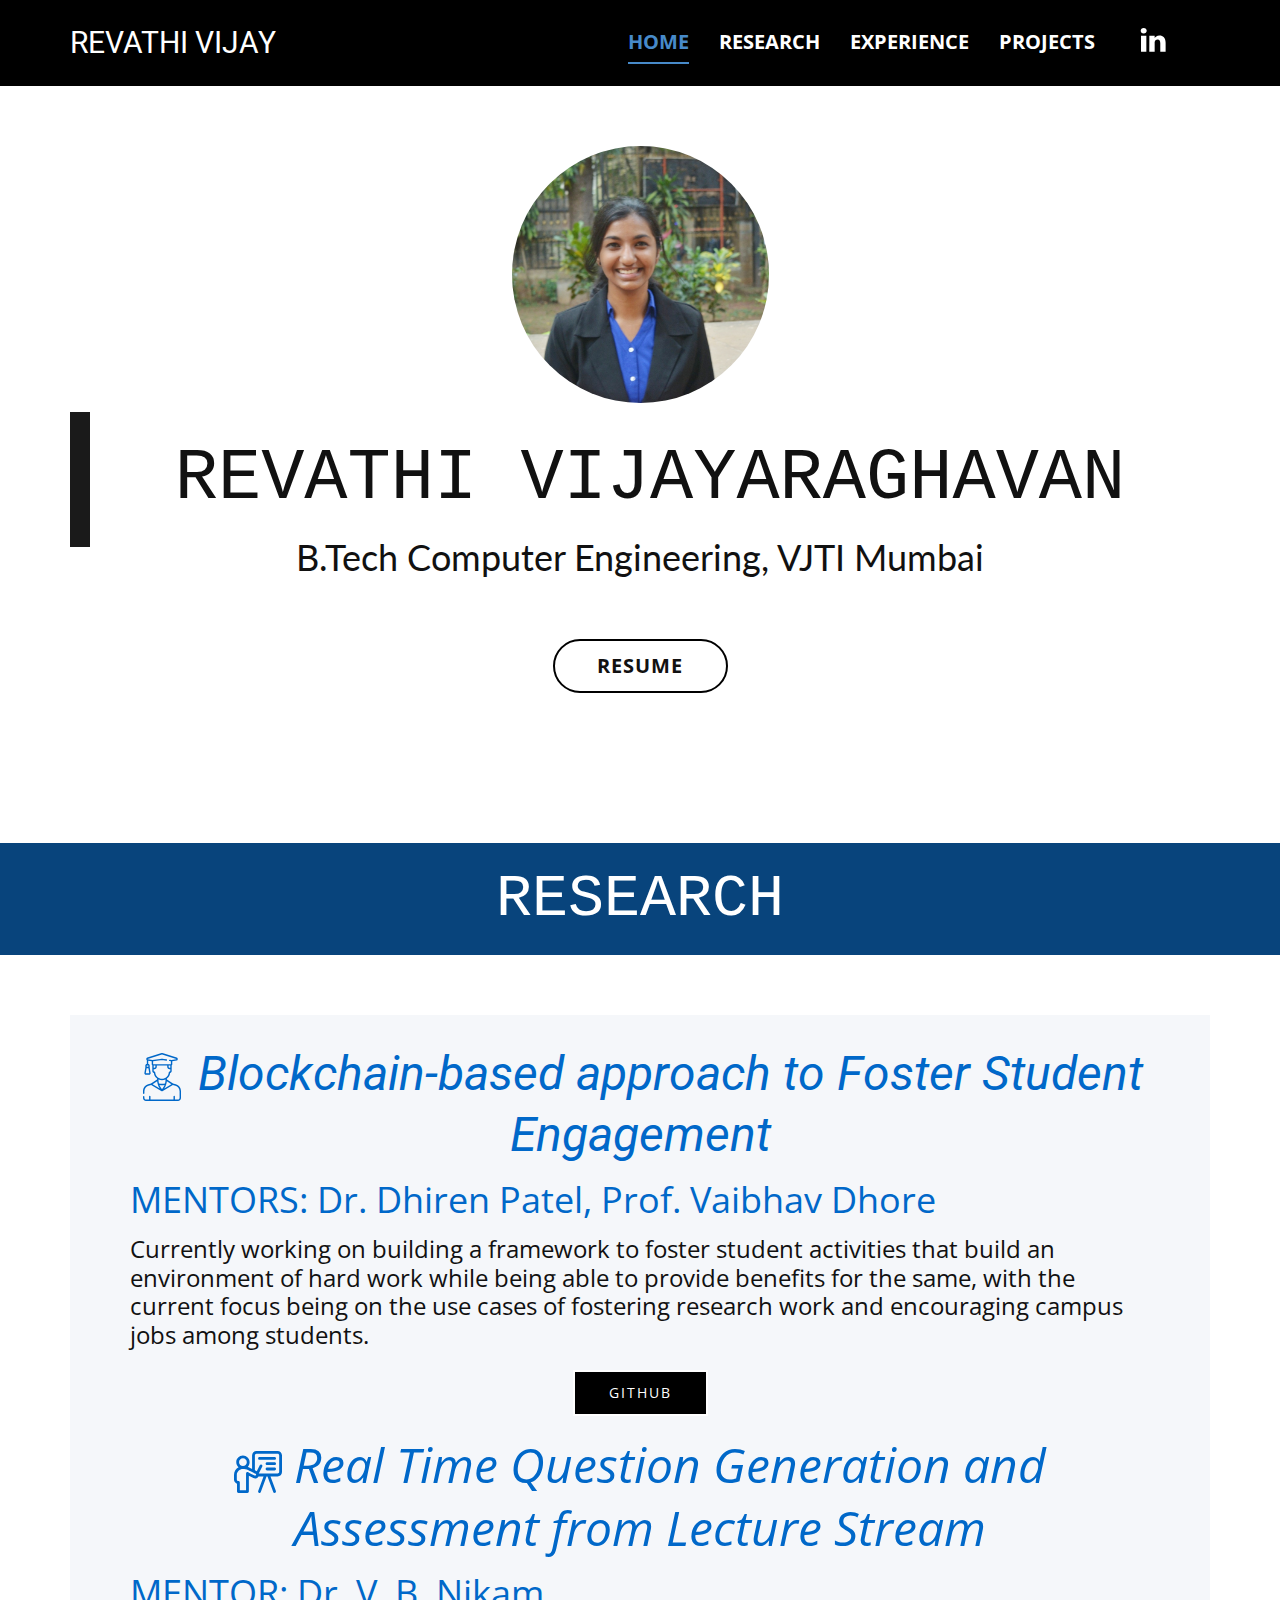
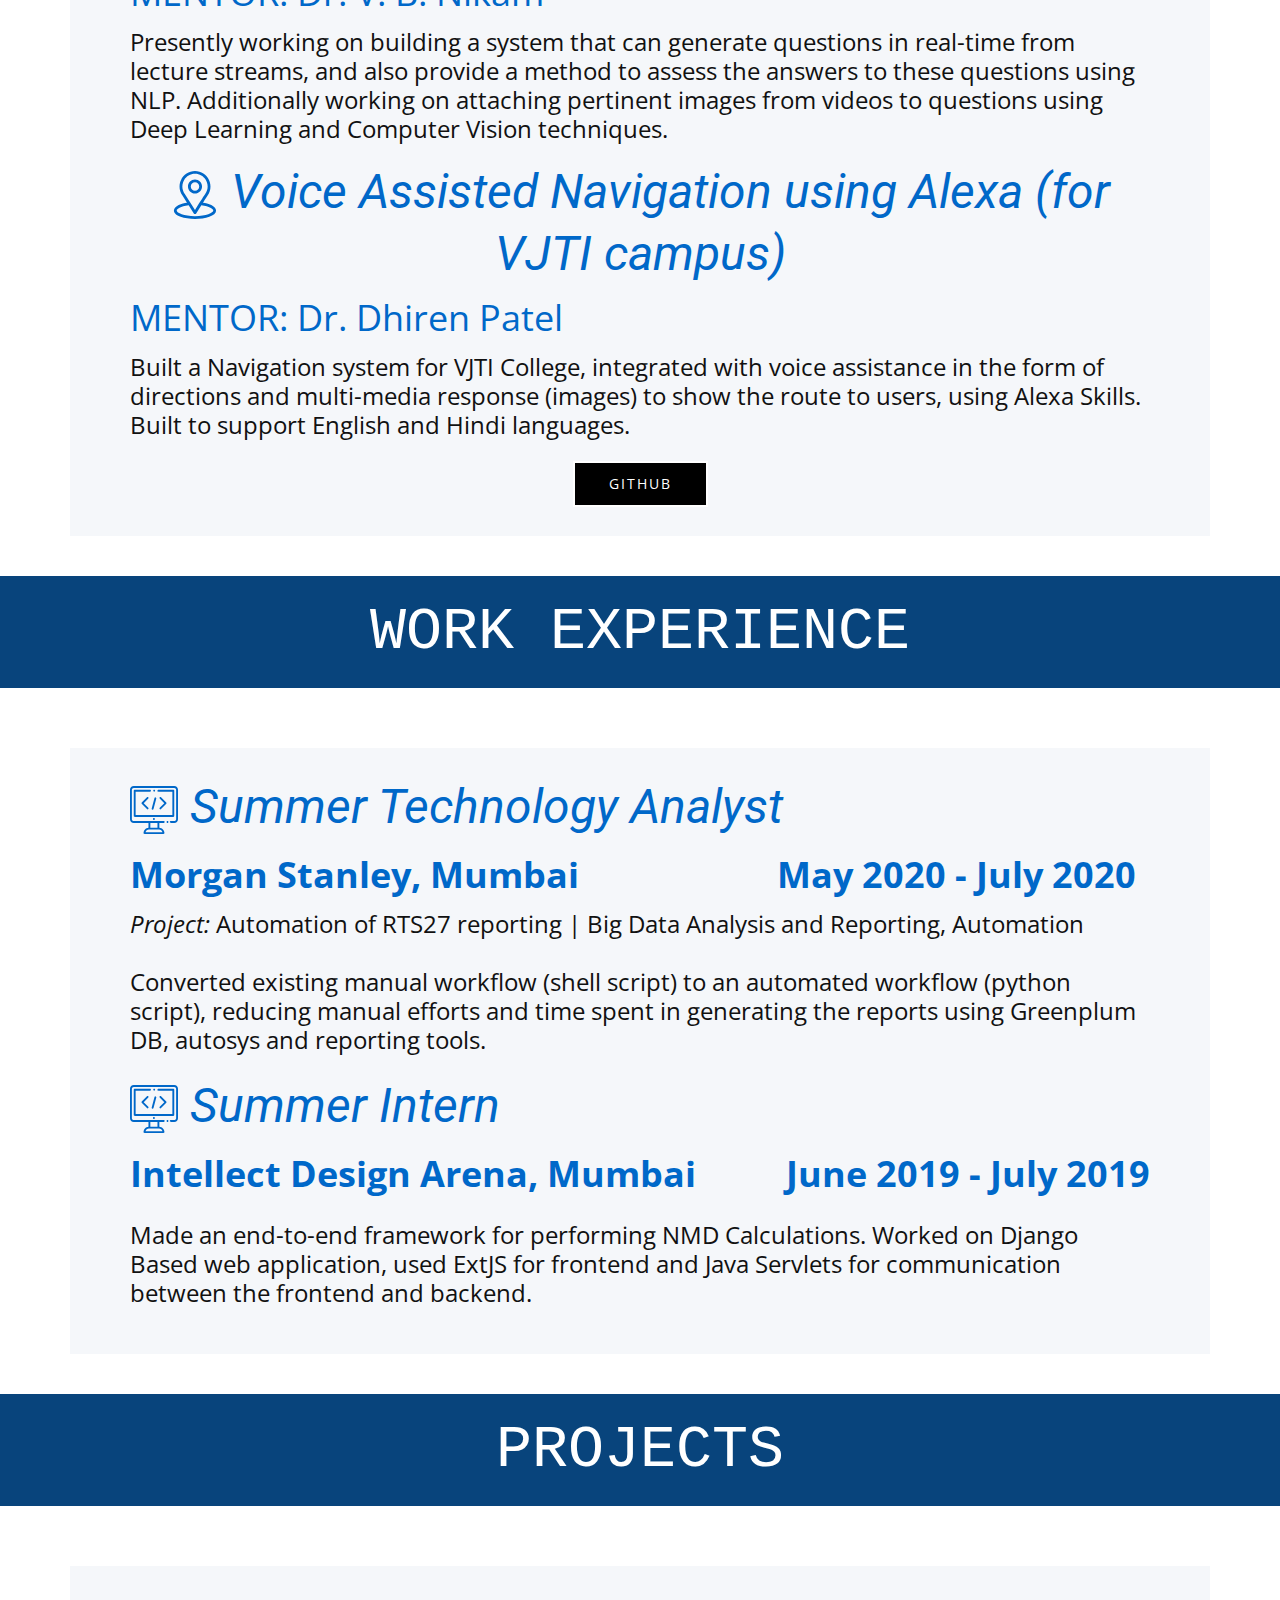
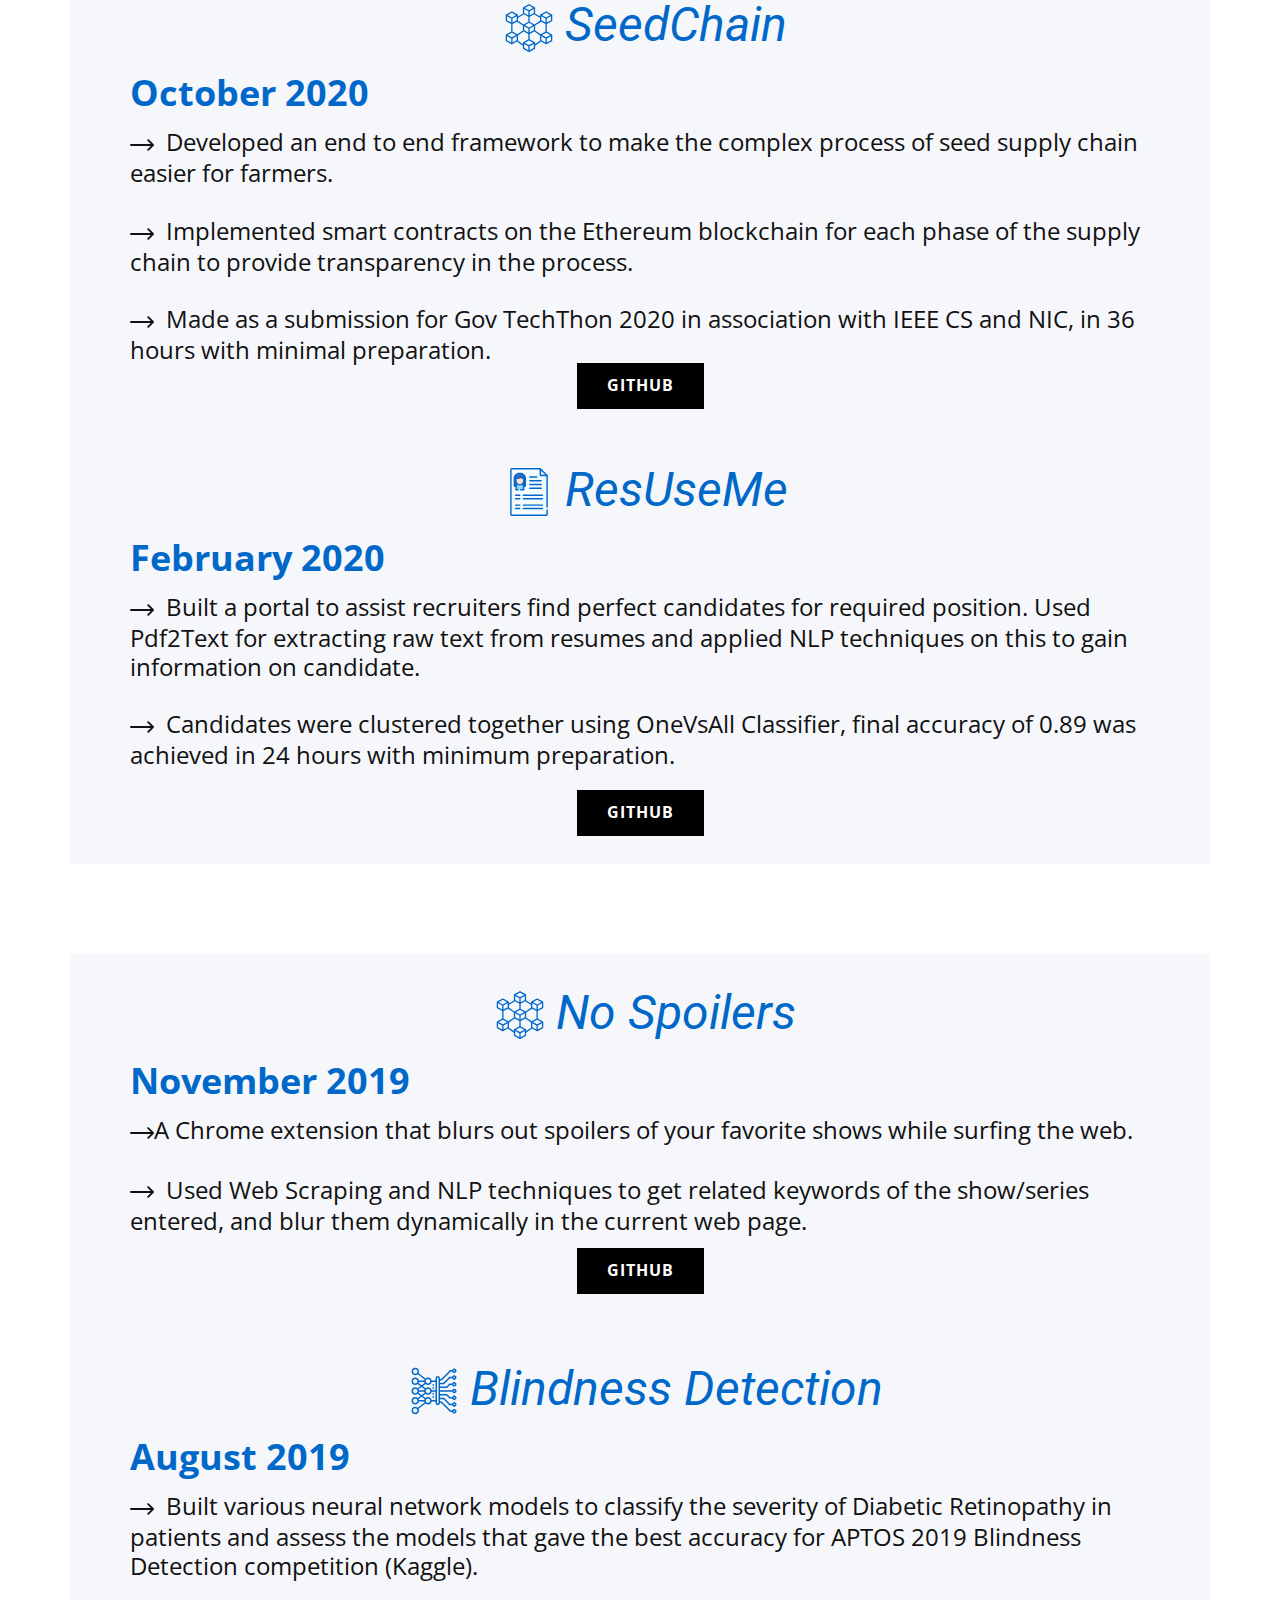
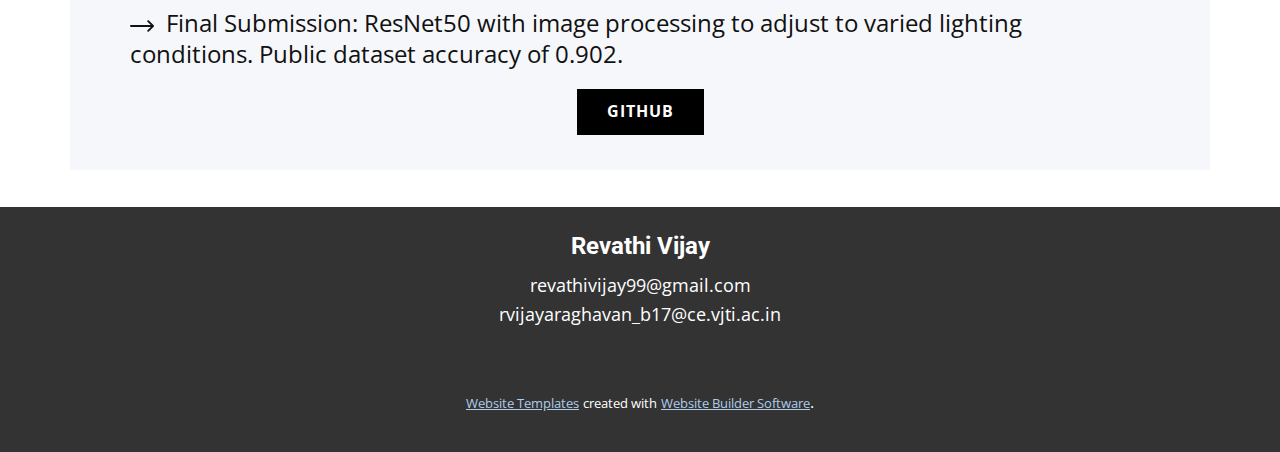
==== index.html @ a2dc9365 "Add files via upload" ====
<!DOCTYPE html>
<html style="font-size: 16px;">
  <head>
    <meta name="viewport" content="width=device-width, initial-scale=1.0">
    <meta charset="utf-8">
    <meta name="keywords" content="EXPERIENCE">
    <meta name="description" content="">
    <meta name="page_type" content="np-template-header-footer-from-plugin">
    <title>Revathi Vijay</title>
    <link rel="stylesheet" href="nicepage.css" media="screen">
<link rel="stylesheet" href="Page-1.css" media="screen">
    <script class="u-script" type="text/javascript" src="jquery.js" defer=""></script>
    <script class="u-script" type="text/javascript" src="nicepage.js" defer=""></script>
    <meta name="generator" content="Nicepage 3.1.3, nicepage.com">
    <link id="u-theme-google-font" rel="stylesheet" href="https://fonts.googleapis.com/css?family=Roboto:100,100i,300,300i,400,400i,500,500i,700,700i,900,900i|Open+Sans:300,300i,400,400i,600,600i,700,700i,800,800i">
    <link id="u-page-google-font" rel="stylesheet" href="https://fonts.googleapis.com/css?family=Lato:100,100i,300,300i,400,400i,700,700i,900,900i|Open+Sans:300,300i,400,400i,600,600i,700,700i,800,800i">









    <script type="application/ld+json">{
		"@context": "http://schema.org",
		"@type": "Organization",
		"name": "Site1",
		"url": "index.html",
		"sameAs": [
				"https://linkedin.com/in/revathi-vijayaraghavan-11844215a/"
		]
}</script>
    <meta property="og:title" content="Page 1">
    <meta property="og:type" content="website">
    <meta name="theme-color" content="#478ac9">
    <link rel="canonical" href="index.html">
    <meta property="og:url" content="index.html">
  </head>
  <body data-home-page="Page-1.html" data-home-page-title="Page 1" class="u-body"><header class="u-align-center-sm u-align-center-xs u-black u-clearfix u-header u-sticky u-header" id="sec-0668"><div class="u-clearfix u-sheet u-valign-middle u-sheet-1">
        <div class="u-social-icons u-spacing-10 u-social-icons-1">
          <a class="u-social-url" target="_blank" href="https://linkedin.com/in/revathi-vijayaraghavan-11844215a/"><span class="u-icon u-icon-circle u-social-linkedin u-social-type-logo u-icon-1"><svg class="u-svg-link" preserveAspectRatio="xMidYMin slice" viewBox="0 0 112 112" style=""><use xmlns:xlink="http://www.w3.org/1999/xlink" xlink:href="#svg-e2e8"></use></svg><svg xmlns="http://www.w3.org/2000/svg" xmlns:xlink="http://www.w3.org/1999/xlink" version="1.1" xml:space="preserve" class="u-svg-content" viewBox="0 0 112 112" x="0px" y="0px" id="svg-e2e8"><path d="M33.8,96.8H14.5v-58h19.3V96.8z M24.1,30.9L24.1,30.9c-6.6,0-10.8-4.5-10.8-10.1c0-5.8,4.3-10.1,10.9-10.1 S34.9,15,35.1,20.8C35.1,26.4,30.8,30.9,24.1,30.9z M103.3,96.8H84.1v-31c0-7.8-2.7-13.1-9.8-13.1c-5.3,0-8.5,3.6-9.9,7.1 c-0.6,1.3-0.6,3-0.6,4.8V97H44.5c0,0,0.3-52.6,0-58h19.3v8.2c2.6-3.9,7.2-9.6,17.4-9.6c12.7,0,22.2,8.4,22.2,26.1V96.8z"></path></svg></span>
          </a>
        </div>
        <nav class="u-menu u-menu-dropdown u-offcanvas u-menu-1">
          <div class="menu-collapse" style="font-size: 1.25rem; letter-spacing: 0px; font-weight: 700; text-transform: uppercase;">
            <a class="u-border-2 u-border-active-palette-1-base u-border-hover-palette-1-base u-border-no-left u-border-no-right u-border-no-top u-button-style u-custom-left-right-menu-spacing u-custom-padding-bottom u-custom-text-active-color u-custom-text-hover-color u-custom-top-bottom-menu-spacing u-nav-link u-text-body-alt-color" href="#">
              <svg class="u-svg-link" preserveAspectRatio="xMidYMin slice" viewBox="0 0 302 302" style=""><use xmlns:xlink="http://www.w3.org/1999/xlink" xlink:href="#svg-8a8f"></use></svg>
              <svg xmlns="http://www.w3.org/2000/svg" xmlns:xlink="http://www.w3.org/1999/xlink" version="1.1" id="svg-8a8f" x="0px" y="0px" viewBox="0 0 302 302" style="enable-background:new 0 0 302 302;" xml:space="preserve" class="u-svg-content"><g><rect y="36" width="302" height="30"></rect><rect y="236" width="302" height="30"></rect><rect y="136" width="302" height="30"></rect>
</g><g></g><g></g><g></g><g></g><g></g><g></g><g></g><g></g><g></g><g></g><g></g><g></g><g></g><g></g><g></g></svg>
            </a>
          </div>
          <div class="u-custom-menu u-nav-container">
            <ul class="u-nav u-spacing-30 u-unstyled u-nav-1"><li class="u-nav-item"><a class="u-border-2 u-border-active-palette-1-base u-border-hover-palette-1-base u-border-no-left u-border-no-right u-border-no-top u-button-style u-nav-link u-text-active-palette-1-base u-text-body-alt-color u-text-hover-white" href="Page-1.html#carousel_5032" data-page-id="32619381" style="padding: 10px 0px;">Home</a>
</li><li class="u-nav-item"><a class="u-border-2 u-border-active-palette-1-base u-border-hover-palette-1-base u-border-no-left u-border-no-right u-border-no-top u-button-style u-nav-link u-text-active-palette-1-base u-text-body-alt-color u-text-hover-white" href="Page-1.html#sec-1f65" data-page-id="32619381" style="padding: 10px 0px;">Research</a>
</li><li class="u-nav-item"><a class="u-border-2 u-border-active-palette-1-base u-border-hover-palette-1-base u-border-no-left u-border-no-right u-border-no-top u-button-style u-nav-link u-text-active-palette-1-base u-text-body-alt-color u-text-hover-white" href="Page-1.html#sec-d42f" data-page-id="32619381" style="padding: 10px 0px;">Experience</a>
</li><li class="u-nav-item"><a class="u-border-2 u-border-active-palette-1-base u-border-hover-palette-1-base u-border-no-left u-border-no-right u-border-no-top u-button-style u-nav-link u-text-active-palette-1-base u-text-body-alt-color u-text-hover-white" href="Page-1.html#sec-4279" data-page-id="32619381" style="padding: 10px 0px;">Projects</a>
</li></ul>
          </div>
          <div class="u-custom-menu u-nav-container-collapse">
            <div class="u-align-center u-black u-container-style u-inner-container-layout u-opacity u-opacity-95 u-sidenav">
              <div class="u-sidenav-overflow">
                <div class="u-menu-close"></div>
                <ul class="u-align-center u-nav u-popupmenu-items u-unstyled u-nav-2"><li class="u-nav-item"><a class="u-button-style u-nav-link" href="Page-1.html#carousel_5032" data-page-id="32619381" style="padding: 10px 0px;">Home</a>
</li><li class="u-nav-item"><a class="u-button-style u-nav-link" href="Page-1.html#sec-1f65" data-page-id="32619381" style="padding: 10px 0px;">Research</a>
</li><li class="u-nav-item"><a class="u-button-style u-nav-link" href="Page-1.html#sec-d42f" data-page-id="32619381" style="padding: 10px 0px;">Experience</a>
</li><li class="u-nav-item"><a class="u-button-style u-nav-link" href="Page-1.html#sec-4279" data-page-id="32619381" style="padding: 10px 0px;">Projects</a>
</li></ul>
              </div>
            </div>
            <div class="u-black u-menu-overlay u-opacity u-opacity-70"></div>
          </div>
        </nav>
        <h5 class="u-text u-text-1">REVATHI VIJAY</h5>
      </div></header>
    <section class="u-align-center u-clearfix u-white u-section-1" id="carousel_5032">
      <div class="u-clearfix u-sheet u-valign-middle-xs u-sheet-1">
        <div alt="" class="u-image u-image-circle u-image-1" data-image-width="1280" data-image-height="852"></div>
        <blockquote class="u-align-center-sm u-align-center-xs u-border-20 u-border-grey-90 u-custom-font u-font-courier-new u-text u-text-1">REVATHI VIJAYARAGHAVAN </blockquote>
        <h4 class="u-custom-font u-font-lato u-text u-text-2">B.Tech Computer Engineering, VJTI Mumbai</h4>
        <a href="https://drive.google.com/file/d/1QzDF7ukRWeM2NYsw1pM88c8Uo4u2xwms/view?usp=sharing" class="u-border-2 u-border-black u-border-hover-black u-btn u-btn-round u-button-style u-hover-palette-1-light-3 u-radius-50 u-white u-btn-1" target="_blank">RESUME</a>
      </div>
    </section>
    <section class="u-align-left u-clearfix u-custom-color-1 u-section-2" id="sec-1f65">
      <div class="u-clearfix u-sheet u-valign-middle u-sheet-1">
        <h1 class="u-align-center u-custom-font u-font-courier-new u-text u-text-default u-text-1">RESEARCH</h1>
      </div>
    </section>
    <section class="u-align-center u-clearfix u-section-3" id="sec-0125">
      <div class="u-clearfix u-sheet u-sheet-1">
        <div class="u-clearfix u-expanded-width u-gutter-0 u-layout-wrap u-layout-wrap-1">
          <div class="u-layout" style="">
            <div class="u-layout-row" style="">
              <div class="u-align-left u-container-style u-layout-cell u-palette-5-light-3 u-right-cell u-size-60 u-size-xs-60 u-layout-cell-1">
                <div class="u-container-layout u-valign-bottom u-container-layout-1">
                  <h3 class="u-align-center u-text u-text-custom-color-2 u-text-1"><span class="u-icon"><svg xmlns="http://www.w3.org/2000/svg" xmlns:xlink="http://www.w3.org/1999/xlink" version="1.1" xml:space="preserve" class="u-svg-content" viewBox="0 0 512 512" style="width: 1em; height: 1em;"><g><path d="m403.802 334.499-30.049-8.823-65.376-42.701v-9.784c18.928-14.277 31.926-36.1 34.342-61.115 9.493-1.528 16.766-9.777 16.766-19.693v-26.905c0-.104-.011-.206-.016-.31v-34.082c3.782-2.708 6.182-7.119 6.182-12.067v-31.19l45.117-7.685c7.415-1.263 12.747-7.152 13.271-14.655.522-7.503-3.941-14.075-11.108-16.354l-152.097-48.378c-3.174-1.01-6.526-1.009-9.698-.001l-152.099 48.379c-7.167 2.279-11.631 8.851-11.108 16.353.332 4.767 2.61 8.877 6.126 11.569v40.787h-.372c-8.565 0-15.533 6.968-15.533 15.533v20.246l-10.027 58.852c-1.733 10.179 6.107 19.496 16.457 19.496h33.949c10.327 0 18.194-9.295 16.457-19.497l-10.027-58.851v-20.246c0-8.565-6.968-15.533-15.533-15.533h-.371v-36.363l37.294 6.352v31.186c0 4.927 2.389 9.331 6.153 12.043l.014 34.419v26.902c0 9.917 7.273 18.165 16.766 19.693 2.415 25.001 15.399 46.814 34.309 61.092v9.83l-65.362 42.693-30.025 8.813c-32.129 9.43-54.815 38.927-54.815 73.215v22.352c0 4.142 3.357 7.5 7.5 7.5s7.5-3.357 7.5-7.5v-22.352c0-27.024 18.109-51.213 44.04-58.823l27.976-8.212 111.766 66.413c2.269 1.348 5.271 1.42 7.662 0l111.773-66.417 27.973 8.212c25.927 7.612 44.036 31.8 44.036 58.822v72.438c0 9.291-7.559 16.85-16.85 16.85h-33.057v-32.328c0-4.142-3.357-7.5-7.5-7.5-4.142 0-7.5 3.357-7.5 7.5v32.328h-245.448v-32.328c0-4.142-3.357-7.5-7.5-7.5s-7.5 3.357-7.5 7.5v32.328h-33.023c-9.291 0-16.85-7.559-16.85-16.85v-15.022c0-4.142-3.357-7.5-7.5-7.5s-7.5 3.357-7.5 7.5v15.021c0 17.562 14.287 31.849 31.849 31.849h341.527c17.562 0 31.849-14.287 31.849-31.849v-72.438c0-33.48-21.912-63.555-54.81-73.214zm-285.274-117.528h-33.948c-1.049 0-1.849-.937-1.671-1.978l9.07-53.236h19.15l9.07 53.235c.177 1.039-.617 1.979-1.671 1.979zm-8.569-83.594v13.381h-16.811v-13.381c0-.295.239-.534.534-.534h15.742c.296-.001.535.239.535.534zm119.218 239.794 2.985 4.588-76.569-45.497 48.601-31.745c2.204 25.86 10.728 50.745 24.983 72.654zm-.052-32.375c17.653 2.508 36.087 2.51 53.75 0-3.413 8.398-7.619 16.502-12.624 24.196l-14.251 21.904-14.251-21.904c-5.005-7.694-9.211-15.798-12.624-24.196zm53.698 32.375c14.255-21.909 22.779-46.794 24.982-72.654l48.601 31.744-76.568 45.498zm43.871-239.292h17.776v24.098h-8.823c-4.937 0-8.954-4.016-8.954-8.953v-15.145zm-223.111-70.45 152.101-48.38c.195-.062.405-.063.603.001l152.1 48.379c.314.1.745.236.69 1.017-.055.78-.5.855-.826.911l-50.288 8.565-18.88-2.335c-4.108-.509-7.854 2.413-8.363 6.523-.508 4.111 2.413 7.855 6.523 8.363l13.41 1.659v30.748l-189.305-.007v-30.742l77.607-9.603c11.304-1.397 22.764-1.397 34.06 0l29.373 3.633c4.11.509 7.855-2.412 8.364-6.522.509-4.111-2.412-7.855-6.522-8.364l-29.373-3.633c-12.517-1.549-25.217-1.549-37.743 0l-83.094 10.282-50.303-8.567c-.326-.056-.771-.131-.826-.911-.054-.781.377-.918.692-1.017zm63.928 94.548-.01-24.098h17.805v15.146c0 4.936-4.016 8.953-8.954 8.953h-8.841zm16.507 50.244c-.386-6.107-5.462-10.891-11.555-10.891-2.729 0-4.949-2.22-4.949-4.948v-19.405h8.838c13.207 0 23.953-10.745 23.953-23.952v-15.146h111.389v15.146c0 13.207 10.746 23.952 23.953 23.952h8.838v19.405c0 2.728-2.22 4.948-4.949 4.948-6.093 0-11.169 4.784-11.555 10.892-2.389 37.869-34.007 67.534-71.982 67.534s-69.592-29.665-71.981-67.535zm71.982 82.534c13.339 0 26.017-3.05 37.378-8.473v4.753c0 12.823-1.73 25.472-5.061 37.672-20.382 3.886-43.425 4.043-64.634 0-3.331-12.199-5.061-24.848-5.061-37.672 0-.159-.022-.314-.032-.471-.002-.031.001-.062-.001-.093v-4.204c11.369 5.432 24.059 8.488 37.411 8.488z"></path>
</g></svg><img></span>&nbsp;<i style="">Blockchain-based approach to Foster Student Engagement</i>
                  </h3>
                  <h4 class="u-custom-font u-font-open-sans u-text u-text-custom-color-2 u-text-2">MENTORS: Dr. Dhiren Patel, Prof. Vaibhav Dhore</h4>
                  <h4 class="u-custom-font u-font-open-sans u-text u-text-3">Currently working on building a framework to foster student activities that build an environment of hard work while being able to provide benefits for the same, with the current focus being on the use cases of fostering research work and encouraging campus jobs among students.</h4>
                  <a href="https://github.com/revathivijay/EWL-Using-Blockchain" class="u-black u-border-2 u-border-white u-btn u-btn-rectangle u-button-style u-btn-1" target="_blank">github</a>
                  <h3 class="u-align-center u-custom-font u-font-open-sans u-text u-text-custom-color-2 u-text-4" data-animation-name="fadeIn" data-animation-duration="1000" data-animation-delay="0"><i style=""><span class="u-icon"><svg xmlns="http://www.w3.org/2000/svg" xmlns:xlink="http://www.w3.org/1999/xlink" version="1.1" xml:space="preserve" class="u-svg-content" viewBox="0 -32 512 512" style="width: 1em; height: 1em;"><path d="m464.867188 0h-224.933594c-25.988282 0-47.132813 21.144531-47.132813 47.132812v144.292969l-41.765625-20.769531c-1.410156-.703125-2.84375-1.367188-4.289062-1.996094 12.261718-12.800781 19.820312-30.144531 19.820312-49.226562 0-39.277344-31.953125-71.234375-71.230468-71.234375-39.28125 0-71.234376 31.957031-71.234376 71.234375 0 21.34375 9.449219 40.515625 24.371094 53.582031-27.480468 15.460937-48.472656 45.621094-48.472656 82.984375v48.199219c0 20.75 13.472656 38.410156 32.132812 44.6875v83.847656c0 8.28125 6.714844 15 15 15h96.398438c8.285156 0 15-6.71875 15-15v-168.535156l48.023438 24.007812c18.378906 9.1875 43.308593 3.710938 54.582031-17.207031h53.78125l-56.949219 156.605469c-2.832031 7.785156 1.1875 16.394531 8.972656 19.222656 8.898438 3.238281 16.8125-2.34375 19.222656-8.96875l60.675782-166.859375h10.515625l61.296875 166.90625c2.328125 6.332031 10.183594 12.238281 19.253906 8.90625 7.773438-2.855469 11.765625-11.472656 8.90625-19.25l-57.5-156.5625h75.554688c25.484374 0 47.132812-20.558594 47.132812-47.132812v-176.734376c0-26.578124-21.648438-47.132812-47.132812-47.132812zm-410.765626 119.433594c0-22.738282 18.496094-41.234375 41.230469-41.234375 22.738281 0 41.234375 18.496093 41.234375 41.234375 0 22.734375-18.496094 41.230468-41.234375 41.230468-22.734375 0-41.230469-18.496093-41.230469-41.230468zm181.398438 135.527344c-.039062.109374-.078125.222656-.113281.335937-1.023438 2.855469-3.335938 5.261719-6.167969 6.425781-2.996094 1.21875-6.367188 1.089844-9.246094-.347656-28.523437-14.269531-69.738281-34.859375-69.738281-34.859375-9.953125-4.976563-21.703125 2.273437-21.703125 13.417969v177.800781h-66.398438v-81.402344c0-8.28125-6.71875-15-15-15-9.449218 0-17.132812-7.683593-17.132812-17.132812v-48.199219c0-36.652344 29.84375-65.332031 65.332031-65.332031h13.253907c10.054687 0 20.097656 2.359375 29.070312 6.839843 0 0 74.402344 37 93.351562 46.4375 4.058594 2.015626 5.988282 6.75 4.492188 11.015626zm246.5-31.09375c0 4.582031-1.777344 8.882812-5.011719 12.117187-3.183593 3.1875-7.601562 5.015625-12.121093 5.015625h-200.46875c-.027344-.082031-.046876-.164062-.074219-.242188l37.226562-74.449218c3.703125-7.410156.703125-16.417969-6.707031-20.125-7.40625-3.703125-16.417969-.703125-20.125 6.707031l-31.75 63.496094c-5.917969-2.949219-12.796875-6.375-20.167969-10.039063v-159.214844c0-9.445312 7.683594-17.132812 17.132813-17.132812h224.933594c4.519531 0 8.9375 1.828125 12.125 5.023438 3.230468 3.226562 5.007812 7.527343 5.007812 12.109374zm0 0"></path><path d="m432.734375 64.265625h-160.667969c-8.285156 0-15 6.714844-15 15s6.714844 15 15 15h160.667969c8.28125 0 15-6.714844 15-15s-6.714844-15-15-15zm0 0"></path><path d="m432.734375 120.5h-80.335937c-8.28125 0-15 6.714844-15 15s6.71875 15 15 15h80.335937c8.28125 0 15-6.714844 15-15s-6.714844-15-15-15zm0 0"></path><path d="m432.734375 176.734375h-80.335937c-8.28125 0-15 6.714844-15 15 0 8.28125 6.71875 15 15 15h80.335937c8.28125 0 15-6.71875 15-15 0-8.285156-6.714844-15-15-15zm0 0"></path></svg><img></span>&nbsp;Real Time Question Generation and Assessment from Lecture Stream</i>
                  </h3>
                  <h4 class="u-custom-font u-font-open-sans u-text u-text-custom-color-2 u-text-5">MENTOR: Dr. V. B. Nikam</h4>
                  <h4 class="u-custom-font u-font-open-sans u-text u-text-6">Presently working on building a system that can generate questions in real-time from lecture streams, and also provide a method to assess the answers to these questions using NLP. Additionally working on attaching pertinent images from videos to questions using Deep Learning and Computer Vision techniques.</h4>
                  <h3 class="u-align-center u-text u-text-custom-color-2 u-text-7"><i><span class="u-icon"><svg xmlns="http://www.w3.org/2000/svg" xmlns:xlink="http://www.w3.org/1999/xlink" version="1.1" xml:space="preserve" class="u-svg-content" viewBox="0 0 512 512" x="0px" y="0px" style="width: 1em; height: 1em;"><g><g><path d="M341.476,338.285c54.483-85.493,47.634-74.827,49.204-77.056C410.516,233.251,421,200.322,421,166    C421,74.98,347.139,0,256,0C165.158,0,91,74.832,91,166c0,34.3,10.704,68.091,31.19,96.446l48.332,75.84    C118.847,346.227,31,369.892,31,422c0,18.995,12.398,46.065,71.462,67.159C143.704,503.888,198.231,512,256,512    c108.025,0,225-30.472,225-90C481,369.883,393.256,346.243,341.476,338.285z M147.249,245.945    c-0.165-0.258-0.337-0.51-0.517-0.758C129.685,221.735,121,193.941,121,166c0-75.018,60.406-136,135-136    c74.439,0,135,61.009,135,136c0,27.986-8.521,54.837-24.646,77.671c-1.445,1.906,6.094-9.806-110.354,172.918L147.249,245.945z     M256,482c-117.994,0-195-34.683-195-60c0-17.016,39.568-44.995,127.248-55.901l55.102,86.463    c2.754,4.322,7.524,6.938,12.649,6.938s9.896-2.617,12.649-6.938l55.101-86.463C411.431,377.005,451,404.984,451,422    C451,447.102,374.687,482,256,482z"></path>
</g>
</g><g><g><path d="M256,91c-41.355,0-75,33.645-75,75s33.645,75,75,75c41.355,0,75-33.645,75-75S297.355,91,256,91z M256,211    c-24.813,0-45-20.187-45-45s20.187-45,45-45s45,20.187,45,45S280.813,211,256,211z"></path>
</g>
</g></svg><img></span>&nbsp;Voice Assisted Navigation using Alexa (for VJTI campus)</i>
                  </h3>
                  <h4 class="u-custom-font u-font-open-sans u-text u-text-custom-color-2 u-text-8">MENTOR: Dr. Dhiren Patel</h4>
                  <h4 class="u-custom-font u-font-open-sans u-text u-text-9">Built a Navigation system for VJTI College, integrated with voice assistance in the form of directions and multi-media response (images) to show the route to users, using Alexa Skills. Built to support English and Hindi languages.</h4>
                  <a href="https://github.com/vidhi2601/VJTI-Navigation" class="u-black u-border-2 u-border-white u-btn u-btn-rectangle u-button-style u-btn-2" target="_blank">github</a>
                </div>
              </div>
            </div>
          </div>
        </div>
      </div>
    </section>
    <section class="u-align-left u-clearfix u-custom-color-1 u-section-4" id="sec-d42f">
      <div class="u-clearfix u-sheet u-sheet-1">
        <h1 class="u-align-center u-custom-font u-font-courier-new u-text u-text-default u-text-1">WORK EXPERIENCE</h1>
      </div>
    </section>
    <section class="u-align-center u-clearfix u-section-5" id="sec-1b5a">
      <div class="u-clearfix u-sheet u-sheet-1">
        <div class="u-clearfix u-expanded-width u-gutter-0 u-layout-wrap u-layout-wrap-1">
          <div class="u-layout" style="">
            <div class="u-layout-row" style="">
              <div class="u-align-left u-container-style u-layout-cell u-palette-5-light-3 u-right-cell u-size-60 u-size-xs-60 u-layout-cell-1">
                <div class="u-container-layout u-container-layout-1">
                  <h3 class="u-align-left u-text u-text-custom-color-2 u-text-1"><i></i><span class="u-icon"><svg xmlns="http://www.w3.org/2000/svg" xmlns:xlink="http://www.w3.org/1999/xlink" version="1.1" xml:space="preserve" class="u-svg-content" viewBox="0 0 512 512" x="0px" y="0px" style="width: 1em; height: 1em;"><g><g><path d="M407.07,377.01c-1.86-1.86-4.44-2.93-7.07-2.93s-5.21,1.07-7.07,2.93c-1.86,1.86-2.93,4.44-2.93,7.07s1.07,5.21,2.93,7.07    c1.86,1.87,4.44,2.93,7.07,2.93s5.21-1.06,7.07-2.93c1.86-1.86,2.93-4.44,2.93-7.07S408.93,378.871,407.07,377.01z"></path>
</g>
</g><g><g><path d="M472,0.001H40c-22.056,0-40,17.944-40,40v314.083c0,22.056,17.944,40,40,40h157v50.197    c-29.332,2.858-52.333,27.65-52.333,57.719c0,5.523,4.477,10,10,10h202.667c5.523,0,10-4.477,10-10    c0-30.749-24.055-55.972-54.333-57.872v-50.044h46.667c5.523,0,10-4.477,10-10s-4.477-10-10-10H40c-11.028,0-20-8.972-20-20    V40.001c0-11.028,8.972-20,20-20h432c11.028,0,20,8.972,20,20v314.083c0,11.028-8.972,20-20,20h-37.333c-5.523,0-10,4.477-10,10    s4.477,10,10,10H472c22.056,0,40-17.944,40-40V40.001C512,17.944,494.056,0.001,472,0.001z M217,394.084h76v49.917h-76V394.084z     M309.333,464.001c17.494,0,32.265,11.882,36.666,28H166.001c4.4-16.118,19.171-28,36.665-28H309.333z"></path>
</g>
</g><g><g><path d="M262.07,345.011c-1.86-1.86-4.44-2.93-7.07-2.93c-2.63,0-5.21,1.07-7.07,2.93c-1.86,1.86-2.93,4.44-2.93,7.07    c0,2.64,1.07,5.21,2.93,7.07c1.86,1.87,4.44,2.93,7.07,2.93s5.21-1.06,7.07-2.93c1.86-1.86,2.93-4.43,2.93-7.07    C265,349.451,263.93,346.871,262.07,345.011z"></path>
</g>
</g><g><g><path d="M146.196,183.314l48.996-48.995c3.906-3.905,3.906-10.237,0.001-14.142c-3.905-3.905-10.237-3.905-14.143,0    l-56.066,56.066c-3.905,3.905-3.905,10.237,0,14.143l56.066,56.066c1.953,1.953,4.512,2.929,7.071,2.929    c2.559,0,5.119-0.976,7.071-2.929c3.905-3.905,3.905-10.237,0-14.143L146.196,183.314z"></path>
</g>
</g><g><g><path d="M387.015,176.243l-56.066-56.066c-3.905-3.905-10.237-3.905-14.143,0c-3.905,3.905-3.905,10.237,0,14.143l48.996,48.995    l-48.996,48.995c-3.904,3.905-3.904,10.237,0.001,14.142c1.953,1.953,4.512,2.929,7.071,2.929s5.119-0.976,7.071-2.929    l56.066-56.066C390.92,186.48,390.92,180.149,387.015,176.243z"></path>
</g>
</g><g><g><path d="M273.557,121.53c-5.334-1.432-10.818,1.737-12.248,7.071l-29.938,111.731c-1.429,5.335,1.737,10.818,7.071,12.248    c0.867,0.232,1.738,0.343,2.595,0.343c4.415,0,8.456-2.947,9.653-7.414l29.938-111.731    C282.058,128.442,278.892,122.96,273.557,121.53z"></path>
</g>
</g><g><g><path d="M462,40.084H303c-5.523,0-10,4.477-10,10s4.477,10,10,10h149v250H60v-250h153.5c5.523,0,10-4.477,10-10s-4.477-10-10-10    H50c-5.523,0-10,4.477-10,10v270c0,5.523,4.477,10,10,10h412c5.523,0,10-4.477,10-10v-270C472,44.561,467.523,40.084,462,40.084z"></path>
</g>
</g><g><g><path d="M265.07,43.011c-1.86-1.86-4.44-2.93-7.07-2.93s-5.21,1.07-7.07,2.93s-2.93,4.44-2.93,7.07s1.07,5.21,2.93,7.08    c1.86,1.86,4.44,2.92,7.07,2.92s5.21-1.06,7.07-2.92c1.86-1.87,2.93-4.44,2.93-7.08C268,47.451,266.93,44.871,265.07,43.011z"></path>
</g>
</g></svg><img></span><i>&nbsp;Summer Technology Analyst</i>
                    <br>
                  </h3>
                  <h4 class="u-custom-font u-font-open-sans u-text u-text-custom-color-2 u-text-2"><b style="">Morgan Stanley, Mumbai&nbsp; &nbsp; &nbsp; &nbsp; &nbsp; &nbsp; &nbsp; &nbsp; &nbsp; &nbsp; &nbsp; May 2020 - July 2020</b>
                  </h4>
                  <h4 class="u-custom-font u-font-open-sans u-text u-text-3"><i>Project:</i> Automation of RTS27 reporting | Big Data Analysis and Reporting, Automation<br>
                    <br>Converted existing manual workflow (shell script) to an automated workflow (python script), reducing manual efforts and time spent in generating the reports using Greenplum DB, autosys and reporting tools.<br>
                    <br>
                  </h4>
                  <h3 class="u-text u-text-custom-color-2 u-text-4"><i></i><span class="u-icon"><svg xmlns="http://www.w3.org/2000/svg" xmlns:xlink="http://www.w3.org/1999/xlink" version="1.1" xml:space="preserve" class="u-svg-content" viewBox="0 0 512 512" x="0px" y="0px" style="width: 1em; height: 1em;"><g><g><path d="M407.07,377.01c-1.86-1.86-4.44-2.93-7.07-2.93s-5.21,1.07-7.07,2.93c-1.86,1.86-2.93,4.44-2.93,7.07s1.07,5.21,2.93,7.07    c1.86,1.87,4.44,2.93,7.07,2.93s5.21-1.06,7.07-2.93c1.86-1.86,2.93-4.44,2.93-7.07S408.93,378.871,407.07,377.01z"></path>
</g>
</g><g><g><path d="M472,0.001H40c-22.056,0-40,17.944-40,40v314.083c0,22.056,17.944,40,40,40h157v50.197    c-29.332,2.858-52.333,27.65-52.333,57.719c0,5.523,4.477,10,10,10h202.667c5.523,0,10-4.477,10-10    c0-30.749-24.055-55.972-54.333-57.872v-50.044h46.667c5.523,0,10-4.477,10-10s-4.477-10-10-10H40c-11.028,0-20-8.972-20-20    V40.001c0-11.028,8.972-20,20-20h432c11.028,0,20,8.972,20,20v314.083c0,11.028-8.972,20-20,20h-37.333c-5.523,0-10,4.477-10,10    s4.477,10,10,10H472c22.056,0,40-17.944,40-40V40.001C512,17.944,494.056,0.001,472,0.001z M217,394.084h76v49.917h-76V394.084z     M309.333,464.001c17.494,0,32.265,11.882,36.666,28H166.001c4.4-16.118,19.171-28,36.665-28H309.333z"></path>
</g>
</g><g><g><path d="M262.07,345.011c-1.86-1.86-4.44-2.93-7.07-2.93c-2.63,0-5.21,1.07-7.07,2.93c-1.86,1.86-2.93,4.44-2.93,7.07    c0,2.64,1.07,5.21,2.93,7.07c1.86,1.87,4.44,2.93,7.07,2.93s5.21-1.06,7.07-2.93c1.86-1.86,2.93-4.43,2.93-7.07    C265,349.451,263.93,346.871,262.07,345.011z"></path>
</g>
</g><g><g><path d="M146.196,183.314l48.996-48.995c3.906-3.905,3.906-10.237,0.001-14.142c-3.905-3.905-10.237-3.905-14.143,0    l-56.066,56.066c-3.905,3.905-3.905,10.237,0,14.143l56.066,56.066c1.953,1.953,4.512,2.929,7.071,2.929    c2.559,0,5.119-0.976,7.071-2.929c3.905-3.905,3.905-10.237,0-14.143L146.196,183.314z"></path>
</g>
</g><g><g><path d="M387.015,176.243l-56.066-56.066c-3.905-3.905-10.237-3.905-14.143,0c-3.905,3.905-3.905,10.237,0,14.143l48.996,48.995    l-48.996,48.995c-3.904,3.905-3.904,10.237,0.001,14.142c1.953,1.953,4.512,2.929,7.071,2.929s5.119-0.976,7.071-2.929    l56.066-56.066C390.92,186.48,390.92,180.149,387.015,176.243z"></path>
</g>
</g><g><g><path d="M273.557,121.53c-5.334-1.432-10.818,1.737-12.248,7.071l-29.938,111.731c-1.429,5.335,1.737,10.818,7.071,12.248    c0.867,0.232,1.738,0.343,2.595,0.343c4.415,0,8.456-2.947,9.653-7.414l29.938-111.731    C282.058,128.442,278.892,122.96,273.557,121.53z"></path>
</g>
</g><g><g><path d="M462,40.084H303c-5.523,0-10,4.477-10,10s4.477,10,10,10h149v250H60v-250h153.5c5.523,0,10-4.477,10-10s-4.477-10-10-10    H50c-5.523,0-10,4.477-10,10v270c0,5.523,4.477,10,10,10h412c5.523,0,10-4.477,10-10v-270C472,44.561,467.523,40.084,462,40.084z"></path>
</g>
</g><g><g><path d="M265.07,43.011c-1.86-1.86-4.44-2.93-7.07-2.93s-5.21,1.07-7.07,2.93s-2.93,4.44-2.93,7.07s1.07,5.21,2.93,7.08    c1.86,1.86,4.44,2.92,7.07,2.92s5.21-1.06,7.07-2.92c1.86-1.87,2.93-4.44,2.93-7.08C268,47.451,266.93,44.871,265.07,43.011z"></path>
</g>
</g></svg><img></span><i>&nbsp;Summer Intern</i>
                    <br>
                  </h3>
                  <h4 class="u-custom-font u-font-open-sans u-text u-text-custom-color-2 u-text-5"><b style="">Intellect Design Arena, Mumbai&nbsp; &nbsp; &nbsp; &nbsp; &nbsp; June 2019 - July 2019</b>
                  </h4>
                  <h4 class="u-custom-font u-font-open-sans u-text u-text-6">Made an end-to-end framework for performing NMD Calculations. Worked on Django Based web application, used ExtJS for frontend and Java Servlets for communication between the frontend and backend.<br>
                    <br>
                  </h4>
                </div>
              </div>
            </div>
          </div>
        </div>
      </div>
    </section>
    <section class="u-align-left u-clearfix u-custom-color-1 u-section-6" id="sec-4279">
      <div class="u-clearfix u-sheet u-sheet-1">
        <h1 class="u-align-center u-custom-font u-font-courier-new u-text u-text-default u-text-1">PROJECTS</h1>
      </div>
    </section>
    <section class="u-align-center u-clearfix u-section-7" id="sec-5c37">
      <div class="u-clearfix u-sheet u-sheet-1">
        <div class="u-clearfix u-expanded-width u-gutter-0 u-layout-wrap u-layout-wrap-1">
          <div class="u-layout" style="">
            <div class="u-layout-row" style="">
              <div class="u-align-left u-container-style u-layout-cell u-palette-5-light-3 u-right-cell u-size-60 u-size-xs-60 u-layout-cell-1">
                <div class="u-container-layout u-container-layout-1">
                  <h3 class="u-align-center u-text u-text-custom-color-2 u-text-1"><i>&nbsp;</i><span class="u-icon"><svg xmlns="http://www.w3.org/2000/svg" xmlns:xlink="http://www.w3.org/1999/xlink" version="1.1" xml:space="preserve" class="u-svg-content" viewBox="0 0 128 128" style="width: 1em; height: 1em;"><title></title><path d="M126.064,29.564c-.009-.054-.007-.111-.021-.164a1.749,1.749,0,0,0-.171-.417c-.025-.045-.063-.081-.093-.123a1.737,1.737,0,0,0-.182-.238c-.041-.042-.093-.071-.138-.109a1.721,1.721,0,0,0-.214-.168l-.013-.005-.011-.008L110.6,19.955a1.751,1.751,0,0,0-1.74,0L94.231,28.331l-.011.008-.013.005a1.725,1.725,0,0,0-.215.169c-.045.037-.1.067-.137.108a1.736,1.736,0,0,0-.184.241c-.029.042-.066.077-.091.121a1.753,1.753,0,0,0-.171.417c-.014.051-.012.106-.021.158a1.719,1.719,0,0,0-.038.291v3.565L80.339,25.266A1.713,1.713,0,0,0,80.375,25V10.374a1.719,1.719,0,0,0-.038-.286c-.009-.054-.007-.111-.021-.164a1.749,1.749,0,0,0-.171-.416,1.771,1.771,0,0,0-.113-.15,1.732,1.732,0,0,0-.161-.211,1.786,1.786,0,0,0-.166-.13,1.719,1.719,0,0,0-.188-.147l-.01,0L79.5,8.855,64.87.479a1.751,1.751,0,0,0-1.74,0L48.5,8.855l-.012.009-.01,0a1.718,1.718,0,0,0-.189.148,1.782,1.782,0,0,0-.165.129,1.736,1.736,0,0,0-.163.214,1.776,1.776,0,0,0-.111.147,1.749,1.749,0,0,0-.171.417c-.014.051-.012.106-.021.158a1.719,1.719,0,0,0-.038.291V25a1.713,1.713,0,0,0,.036.267L34.648,33.414V29.85a1.719,1.719,0,0,0-.038-.286c-.009-.054-.007-.111-.021-.164a1.749,1.749,0,0,0-.171-.417c-.025-.045-.063-.081-.093-.123a1.737,1.737,0,0,0-.182-.238c-.041-.042-.093-.071-.138-.109a1.721,1.721,0,0,0-.214-.168l-.013-.005-.011-.008L19.144,19.955a1.751,1.751,0,0,0-1.74,0L2.778,28.331l-.011.008-.013.005a1.725,1.725,0,0,0-.215.169c-.045.037-.1.067-.137.108a1.736,1.736,0,0,0-.184.241c-.029.042-.066.077-.091.121a1.753,1.753,0,0,0-.171.417c-.014.051-.012.106-.021.158a1.719,1.719,0,0,0-.038.291V44.475a1.75,1.75,0,0,0,.911,1.536L16.523,53.5V73.538L2.778,81.41l-.011.008-.013.005a1.725,1.725,0,0,0-.215.169c-.045.037-.1.067-.137.108a1.736,1.736,0,0,0-.184.241c-.029.042-.066.077-.091.121a1.753,1.753,0,0,0-.171.417c-.014.051-.012.106-.021.158a1.719,1.719,0,0,0-.038.291V97.554A1.75,1.75,0,0,0,2.81,99.09l14.625,7.983a1.724,1.724,0,0,0,.255.1c.047.017.091.042.139.054a1.692,1.692,0,0,0,.889,0c.048-.013.092-.038.139-.054a1.724,1.724,0,0,0,.255-.1l12.418-6.779,16.1,10.719v7.253a1.75,1.75,0,0,0,.911,1.536l14.625,7.983a1.724,1.724,0,0,0,.255.1c.047.017.091.042.139.054a1.692,1.692,0,0,0,.889,0c.048-.013.092-.038.139-.054a1.724,1.724,0,0,0,.255-.1L79.464,119.8a1.75,1.75,0,0,0,.911-1.536v-7.253l16.1-10.719,12.418,6.779a1.724,1.724,0,0,0,.255.1c.047.017.091.042.139.054a1.692,1.692,0,0,0,.889,0c.048-.013.092-.038.139-.054a1.724,1.724,0,0,0,.255-.1L125.19,99.09a1.75,1.75,0,0,0,.911-1.536V82.929a1.719,1.719,0,0,0-.038-.286c-.009-.054-.007-.111-.021-.164a1.749,1.749,0,0,0-.171-.417c-.025-.045-.063-.081-.093-.123a1.737,1.737,0,0,0-.182-.238c-.041-.042-.093-.071-.138-.109a1.721,1.721,0,0,0-.214-.168l-.013-.005-.011-.008-13.745-7.872V53.5l13.714-7.486a1.75,1.75,0,0,0,.911-1.536V29.85A1.719,1.719,0,0,0,126.064,29.564ZM74.592,103.849,64,109.631l-10.592-5.782-.448-.245L64,97.282,75.04,103.6ZM31.148,43.437,20.023,49.509V38.872L31.148,32.8ZM18.273,76.569l11.04,6.322-.448.245L18.273,88.918,7.681,83.136l-.448-.245Zm14.478,4.258-12.728-7.29V53.5l11.594-6.329L47.625,57.587V70.355ZM51.125,23.961V13.324L62.25,19.4V30.034Zm25.75,0L65.75,30.034V19.4l11.125-6.074ZM64,50.278,75.04,56.6l-.448.245L64,62.627,53.408,56.845,52.96,56.6ZM51.125,59.587,62.25,65.66V76.3L51.125,70.225ZM65.75,65.66l11.125-6.073V70.225L65.75,76.3Zm14.625-8.073L96.383,47.168,107.977,53.5V73.538l-12.728,7.29L80.375,70.355Zm27.6-18.715V49.509L96.852,43.437V32.8ZM96.852,96.516V85.878l11.125,6.073v10.637Zm23.467-13.38-10.592,5.782L99.134,83.136l-.448-.245,11.04-6.322,11.04,6.322ZM109.727,23.49l11.04,6.322-.448.245-10.592,5.782L99.134,30.057l-.448-.245ZM93.413,44.924,78.567,54.587,65.75,47.247V34.022l11.74-6.41,15.861,9.932v6.93A1.746,1.746,0,0,0,93.413,44.924ZM64,4.015l11.039,6.323L64.484,16.1,64,16.364l-.484-.264L52.961,10.337Zm-13.49,23.6,11.74,6.41V47.247l-12.817,7.34L34.587,44.924a1.746,1.746,0,0,0,.061-.45v-6.93ZM18.273,23.49l11.04,6.322-.448.245L18.273,35.839,7.681,30.057l-.448-.245ZM5.4,32.8l11.125,6.073V49.509L5.4,43.437Zm0,53.079,11.125,6.073v10.637L5.4,96.516Zm14.625,6.073,11.125-6.073V96.516l-11.125,6.072ZM34.551,98.1a1.733,1.733,0,0,0,.1-.547V83.773L49.492,73.321,62.25,80.285V94.251L48.5,102.123l-.011.008-.013.005a1.725,1.725,0,0,0-.215.169c-.045.037-.1.067-.137.108a1.736,1.736,0,0,0-.184.241c-.029.042-.066.077-.091.121a1.753,1.753,0,0,0-.171.417c-.014.051-.012.106-.021.158a1.719,1.719,0,0,0-.038.291v3.166Zm16.574,11.967v-3.477l11.125,6.073V123.3l-11.125-6.072ZM65.75,123.3V112.664l11.125-6.073v10.638Zm14.625-19.659a1.719,1.719,0,0,0-.038-.286c-.009-.054-.007-.111-.021-.164a1.749,1.749,0,0,0-.171-.417c-.025-.045-.063-.081-.093-.123a1.737,1.737,0,0,0-.182-.238c-.041-.042-.093-.071-.138-.109a1.721,1.721,0,0,0-.214-.168l-.013-.005-.011-.008L65.75,94.251V80.285l12.758-6.964L93.352,83.773V97.554a1.733,1.733,0,0,0,.1.547l-13.074,8.707Zm31.1-1.054V91.951L122.6,85.878V96.516Zm0-53.079V38.872L122.6,32.8V43.437Z"></path></svg><img></span><i>&nbsp;SeedChain</i>
                    <br>
                  </h3>
                  <h4 class="u-custom-font u-font-open-sans u-text u-text-custom-color-2 u-text-2"><b style="">October 2020</b>
                  </h4>
                  <h4 class="u-custom-font u-font-open-sans u-text u-text-3"><span class="u-icon"><svg xmlns="http://www.w3.org/2000/svg" xmlns:xlink="http://www.w3.org/1999/xlink" version="1.1" xml:space="preserve" class="u-svg-content" viewBox="0 0 512 512" x="0px" y="0px" style="width: 1em; height: 1em;"><g><g><path d="M506.134,241.843c-0.006-0.006-0.011-0.013-0.018-0.019l-104.504-104c-7.829-7.791-20.492-7.762-28.285,0.068    c-7.792,7.829-7.762,20.492,0.067,28.284L443.558,236H20c-11.046,0-20,8.954-20,20c0,11.046,8.954,20,20,20h423.557    l-70.162,69.824c-7.829,7.792-7.859,20.455-0.067,28.284c7.793,7.831,20.457,7.858,28.285,0.068l104.504-104    c0.006-0.006,0.011-0.013,0.018-0.019C513.968,262.339,513.943,249.635,506.134,241.843z"></path>
</g>
</g></svg><img></span>&nbsp;&nbsp;Developed an end to end framework to make the complex process of seed supply chain easier for farmers.<br>
                    <br><span class="u-icon"><svg xmlns="http://www.w3.org/2000/svg" xmlns:xlink="http://www.w3.org/1999/xlink" version="1.1" xml:space="preserve" class="u-svg-content" viewBox="0 0 512 512" x="0px" y="0px"><g><g><path d="M506.134,241.843c-0.006-0.006-0.011-0.013-0.018-0.019l-104.504-104c-7.829-7.791-20.492-7.762-28.285,0.068    c-7.792,7.829-7.762,20.492,0.067,28.284L443.558,236H20c-11.046,0-20,8.954-20,20c0,11.046,8.954,20,20,20h423.557    l-70.162,69.824c-7.829,7.792-7.859,20.455-0.067,28.284c7.793,7.831,20.457,7.858,28.285,0.068l104.504-104    c0.006-0.006,0.011-0.013,0.018-0.019C513.968,262.339,513.943,249.635,506.134,241.843z"></path>
</g>
</g></svg><img></span>&nbsp;&nbsp;Implemented smart contracts on the Ethereum blockchain for each phase of the supply chain to provide transparency in the process.<br>
                    <br><span class="u-icon"><svg xmlns="http://www.w3.org/2000/svg" xmlns:xlink="http://www.w3.org/1999/xlink" version="1.1" xml:space="preserve" class="u-svg-content" viewBox="0 0 512 512" x="0px" y="0px"><g><g><path d="M506.134,241.843c-0.006-0.006-0.011-0.013-0.018-0.019l-104.504-104c-7.829-7.791-20.492-7.762-28.285,0.068    c-7.792,7.829-7.762,20.492,0.067,28.284L443.558,236H20c-11.046,0-20,8.954-20,20c0,11.046,8.954,20,20,20h423.557    l-70.162,69.824c-7.829,7.792-7.859,20.455-0.067,28.284c7.793,7.831,20.457,7.858,28.285,0.068l104.504-104    c0.006-0.006,0.011-0.013,0.018-0.019C513.968,262.339,513.943,249.635,506.134,241.843z"></path>
</g>
</g></svg><img></span>&nbsp;&nbsp;Made as a submission for Gov TechThon 2020 in association with IEEE CS and NIC, in 36 hours with minimal preparation.<br>
                    <br>
                  </h4>
                  <a href="https://github.com/riya-shah06/SeedChain" class="u-align-center u-black u-btn u-button-style u-hover-black u-btn-1" target="_blank">github</a>
                  <h3 class="u-align-center u-text u-text-custom-color-2 u-text-4"><i>&nbsp;</i><span class="u-icon"><svg xmlns="http://www.w3.org/2000/svg" xmlns:xlink="http://www.w3.org/1999/xlink" version="1.1" xml:space="preserve" class="u-svg-content" viewBox="0 0 512 512" style="width: 1em; height: 1em;"><g><path d="m376.227 7.5h-301.533c-6.569 0-11.893 5.325-11.893 11.893v473.213c0 6.569 5.325 11.893 11.893 11.893h362.611c6.569 0 11.893-5.325 11.893-11.893v-412.134z" fill="#f4fbff"></path><path d="m376.227 7.5h-19.496l72.972 72.972v412.135c0 6.569-5.325 11.893-11.893 11.893h19.496c6.568 0 11.893-5.325 11.893-11.893v-412.135z" fill="#e4f6ff"></path><path d="m376.227 7.5 72.972 72.972h-67.886c-2.809 0-5.086-2.277-5.086-5.086z" fill="#ddeafb"></path><path d="m429.703 80.471h19.496l-72.972-72.971v19.496z" fill="#cbe2ff"></path><path d="m207.213 195.005h-97.723c-5.245 0-9.497-4.252-9.497-9.497v-75.883c0-29.01 23.517-52.527 52.527-52.527h11.664c29.01 0 52.527 23.517 52.527 52.527v75.883c-.001 5.245-4.253 9.497-9.498 9.497z" fill="#3b66c1"></path><path d="m164.183 57.099h-11.664c-.517 0-1.029.024-1.543.039 28.294.818 50.984 23.995 50.984 52.488v75.883c0 5.245-4.252 9.497-9.497 9.497h14.749c5.245 0 9.497-4.252 9.497-9.497v-75.883c.001-29.01-23.516-52.527-52.526-52.527z" fill="#30579d"></path><path d="m175.001 174.059h-6.839-19.621-6.839c-13.609 0-24.642 11.033-24.642 24.642v30.229c0 1.733 1.405 3.138 3.138 3.138h76.306c1.733 0 3.138-1.405 3.138-3.138v-30.229c.001-13.609-11.032-24.642-24.641-24.642z" fill="#90d8f9"></path><path d="m175.001 174.059h-15.299c13.609 0 24.642 11.033 24.642 24.642v30.228c0 1.733-1.405 3.138-3.138 3.138h15.299c1.733 0 3.138-1.405 3.138-3.138v-30.228c0-13.609-11.033-24.642-24.642-24.642z" fill="#75cef9"></path><path d="m158.351 179.879c-23.31 0-42.206-18.896-42.206-42.206v-25.527c0-.613.498-1.108 1.111-1.109 19.534-.036 36.798-2.834 52.197-12.785.46-.297 1.075-.202 1.405.235 6.954 9.232 16.439 11.787 28.592 12.49.62.036 1.106.545 1.106 1.166v25.53c.001 23.31-18.895 42.206-42.205 42.206z" fill="#ffddce"></path><path d="m199.451 110.978c-4.998-.289-9.538-.903-13.643-2.154v28.85c0 20.792-15.04 38.061-34.831 41.55 2.396.423 4.857.655 7.375.655 23.31 0 42.206-18.896 42.206-42.206v-25.53c-.001-.62-.487-1.129-1.107-1.165z" fill="#ffcbbe"></path><g><path d="m157.443 283.791h-44.853c-4.143 0-7.5 3.357-7.5 7.5s3.357 7.5 7.5 7.5h44.853c4.143 0 7.5-3.357 7.5-7.5s-3.358-7.5-7.5-7.5z"></path><path d="m399.41 283.791h-204.216c-4.143 0-7.5 3.357-7.5 7.5s3.357 7.5 7.5 7.5h204.216c4.143 0 7.5-3.357 7.5-7.5s-3.358-7.5-7.5-7.5z"></path><path d="m157.443 319.754h-44.853c-4.143 0-7.5 3.357-7.5 7.5s3.357 7.5 7.5 7.5h44.853c4.143 0 7.5-3.357 7.5-7.5s-3.358-7.5-7.5-7.5z"></path><path d="m399.41 319.754h-204.216c-4.143 0-7.5 3.357-7.5 7.5s3.357 7.5 7.5 7.5h204.216c4.143 0 7.5-3.357 7.5-7.5s-3.358-7.5-7.5-7.5z"></path><path d="m157.443 388.528h-44.853c-4.143 0-7.5 3.357-7.5 7.5s3.357 7.5 7.5 7.5h44.853c4.143 0 7.5-3.357 7.5-7.5s-3.358-7.5-7.5-7.5z"></path><path d="m399.41 388.528h-204.216c-4.143 0-7.5 3.357-7.5 7.5s3.357 7.5 7.5 7.5h204.216c4.143 0 7.5-3.357 7.5-7.5s-3.358-7.5-7.5-7.5z"></path><path d="m157.443 424.491h-44.853c-4.143 0-7.5 3.357-7.5 7.5s3.357 7.5 7.5 7.5h44.853c4.143 0 7.5-3.357 7.5-7.5s-3.358-7.5-7.5-7.5z"></path><path d="m399.41 424.491h-204.216c-4.143 0-7.5 3.357-7.5 7.5s3.357 7.5 7.5 7.5h204.216c4.143 0 7.5-3.357 7.5-7.5s-3.358-7.5-7.5-7.5z"></path><path d="m196.504 239.567c5.866 0 10.639-4.772 10.639-10.638v-26.425h.07c9.372 0 16.997-7.625 16.997-16.997v-75.882c0-33.1-26.928-60.027-60.027-60.027h-11.664c-33.099 0-60.026 26.928-60.026 60.027v75.882c0 9.372 7.625 16.997 16.997 16.997h.07v26.425c0 5.865 4.772 10.638 10.639 10.638h17.519c4.143 0 7.5-3.357 7.5-7.5s-3.357-7.5-7.5-7.5h-13.158v-25.866c0-7.618 4.945-14.157 12.032-16.349 6.576 3.216 13.959 5.026 21.759 5.026s15.183-1.811 21.76-5.026c7.087 2.192 12.032 8.731 12.032 16.349v25.866h-23.906c-4.143 0-7.5 3.357-7.5 7.5s3.357 7.5 7.5 7.5zm-89.011-54.059v-75.882c0-24.828 20.199-45.027 45.026-45.027h11.664c24.828 0 45.027 20.199 45.027 45.027v75.882c0 1.102-.896 1.997-1.997 1.997h-2.062c-2.23-6.04-6.227-11.243-11.426-14.956 8.854-8.98 14.332-21.298 14.332-34.875v-25.53c0-4.585-3.589-8.387-8.17-8.653h-.003c-12.095-.7-18.337-3.278-23.032-9.511-2.681-3.563-7.722-4.453-11.468-2.025-12.506 8.081-26.902 11.545-48.15 11.583-4.735.015-8.588 3.877-8.588 8.609v25.527c0 13.577 5.477 25.895 14.332 34.875-5.199 3.713-9.196 8.917-11.426 14.956h-2.062c-1.102 0-1.997-.896-1.997-1.997zm16.153-47.834v-19.255c18.363-.665 32.667-4.153 45.106-11.013 7.192 6.949 15.903 9.503 24.305 10.537v19.73c0 19.137-15.569 34.705-34.706 34.705s-34.705-15.567-34.705-34.704z"></path><path d="m264.532 103.963h73.408c4.143 0 7.5-3.357 7.5-7.5s-3.357-7.5-7.5-7.5h-73.408c-4.143 0-7.5 3.357-7.5 7.5s3.357 7.5 7.5 7.5z"></path><path d="m264.532 143.552h121.808c4.143 0 7.5-3.357 7.5-7.5s-3.357-7.5-7.5-7.5h-121.808c-4.143 0-7.5 3.357-7.5 7.5s3.357 7.5 7.5 7.5z"></path><path d="m264.532 183.141h121.808c4.143 0 7.5-3.357 7.5-7.5s-3.357-7.5-7.5-7.5h-121.808c-4.143 0-7.5 3.357-7.5 7.5s3.357 7.5 7.5 7.5z"></path><path d="m264.532 222.729h121.808c4.143 0 7.5-3.357 7.5-7.5s-3.357-7.5-7.5-7.5h-121.808c-4.143 0-7.5 3.357-7.5 7.5s3.357 7.5 7.5 7.5z"></path><path d="m449.199 424.498c4.143 0 7.5-3.357 7.5-7.5v-336.526c0-1.989-.79-3.896-2.196-5.304l-72.972-72.972c-1.407-1.406-3.315-2.196-5.304-2.196h-301.532c-10.694 0-19.394 8.699-19.394 19.393v473.214c0 10.693 8.7 19.394 19.394 19.394h362.61c10.693 0 19.394-8.7 19.394-19.394v-45.621c0-4.143-3.357-7.5-7.5-7.5s-7.5 3.357-7.5 7.5v45.621c0 2.423-1.971 4.394-4.394 4.394h-362.61c-2.423 0-4.394-1.971-4.394-4.394v-473.214c0-2.422 1.971-4.393 4.394-4.393h294.032v60.386c0 6.939 5.646 12.586 12.586 12.586h60.386v329.026c0 4.143 3.357 7.5 7.5 7.5zm-65.472-398.892 47.365 47.365h-47.365z"></path>
</g>
</g></svg><img></span><i>&nbsp;ResUseMe</i>
                    <br>
                  </h3>
                  <h4 class="u-custom-font u-font-open-sans u-text u-text-custom-color-2 u-text-5"><b style="">February 2020</b>
                  </h4>
                  <h4 class="u-custom-font u-font-open-sans u-text u-text-6"><span class="u-icon"><svg xmlns="http://www.w3.org/2000/svg" xmlns:xlink="http://www.w3.org/1999/xlink" version="1.1" xml:space="preserve" class="u-svg-content" viewBox="0 0 512 512" x="0px" y="0px" style="width: 1em; height: 1em;"><g><g><path d="M506.134,241.843c-0.006-0.006-0.011-0.013-0.018-0.019l-104.504-104c-7.829-7.791-20.492-7.762-28.285,0.068    c-7.792,7.829-7.762,20.492,0.067,28.284L443.558,236H20c-11.046,0-20,8.954-20,20c0,11.046,8.954,20,20,20h423.557    l-70.162,69.824c-7.829,7.792-7.859,20.455-0.067,28.284c7.793,7.831,20.457,7.858,28.285,0.068l104.504-104    c0.006-0.006,0.011-0.013,0.018-0.019C513.968,262.339,513.943,249.635,506.134,241.843z"></path>
</g>
</g></svg><img></span>&nbsp; Built a portal to assist recruiters find perfect candidates for required position. Used Pdf2Text for extracting raw text from resumes and applied NLP techniques on this to gain information on candidate.<br>
                    <br><span class="u-icon"><svg xmlns="http://www.w3.org/2000/svg" xmlns:xlink="http://www.w3.org/1999/xlink" version="1.1" xml:space="preserve" class="u-svg-content" viewBox="0 0 512 512" x="0px" y="0px"><g><g><path d="M506.134,241.843c-0.006-0.006-0.011-0.013-0.018-0.019l-104.504-104c-7.829-7.791-20.492-7.762-28.285,0.068    c-7.792,7.829-7.762,20.492,0.067,28.284L443.558,236H20c-11.046,0-20,8.954-20,20c0,11.046,8.954,20,20,20h423.557    l-70.162,69.824c-7.829,7.792-7.859,20.455-0.067,28.284c7.793,7.831,20.457,7.858,28.285,0.068l104.504-104    c0.006-0.006,0.011-0.013,0.018-0.019C513.968,262.339,513.943,249.635,506.134,241.843z"></path>
</g>
</g></svg><img></span>&nbsp; Candidates were clustered together using OneVsAll Classifier, final accuracy of 0.89 was achieved in 24 hours with minimum preparation.<br>
                  </h4>
                  <a href="https://github.com/revathivijay/ResUseMe" class="u-align-center u-black u-btn u-button-style u-hover-black u-btn-2" target="_blank">github</a>
                </div>
              </div>
            </div>
          </div>
        </div>
      </div>
    </section>
    <section class="u-align-center u-clearfix u-section-8" id="sec-8bef">
      <div class="u-clearfix u-sheet u-sheet-1">
        <div class="u-clearfix u-expanded-width u-gutter-0 u-layout-wrap u-layout-wrap-1">
          <div class="u-layout" style="">
            <div class="u-layout-row" style="">
              <div class="u-align-left u-container-style u-layout-cell u-palette-5-light-3 u-right-cell u-size-60 u-size-xs-60 u-layout-cell-1">
                <div class="u-container-layout u-container-layout-1">
                  <h3 class="u-align-center u-text u-text-custom-color-2 u-text-1"><i>&nbsp;</i><span class="u-icon"><svg xmlns="http://www.w3.org/2000/svg" xmlns:xlink="http://www.w3.org/1999/xlink" version="1.1" xml:space="preserve" class="u-svg-content" viewBox="0 0 128 128" style="width: 1em; height: 1em;"><title></title><path d="M126.064,29.564c-.009-.054-.007-.111-.021-.164a1.749,1.749,0,0,0-.171-.417c-.025-.045-.063-.081-.093-.123a1.737,1.737,0,0,0-.182-.238c-.041-.042-.093-.071-.138-.109a1.721,1.721,0,0,0-.214-.168l-.013-.005-.011-.008L110.6,19.955a1.751,1.751,0,0,0-1.74,0L94.231,28.331l-.011.008-.013.005a1.725,1.725,0,0,0-.215.169c-.045.037-.1.067-.137.108a1.736,1.736,0,0,0-.184.241c-.029.042-.066.077-.091.121a1.753,1.753,0,0,0-.171.417c-.014.051-.012.106-.021.158a1.719,1.719,0,0,0-.038.291v3.565L80.339,25.266A1.713,1.713,0,0,0,80.375,25V10.374a1.719,1.719,0,0,0-.038-.286c-.009-.054-.007-.111-.021-.164a1.749,1.749,0,0,0-.171-.416,1.771,1.771,0,0,0-.113-.15,1.732,1.732,0,0,0-.161-.211,1.786,1.786,0,0,0-.166-.13,1.719,1.719,0,0,0-.188-.147l-.01,0L79.5,8.855,64.87.479a1.751,1.751,0,0,0-1.74,0L48.5,8.855l-.012.009-.01,0a1.718,1.718,0,0,0-.189.148,1.782,1.782,0,0,0-.165.129,1.736,1.736,0,0,0-.163.214,1.776,1.776,0,0,0-.111.147,1.749,1.749,0,0,0-.171.417c-.014.051-.012.106-.021.158a1.719,1.719,0,0,0-.038.291V25a1.713,1.713,0,0,0,.036.267L34.648,33.414V29.85a1.719,1.719,0,0,0-.038-.286c-.009-.054-.007-.111-.021-.164a1.749,1.749,0,0,0-.171-.417c-.025-.045-.063-.081-.093-.123a1.737,1.737,0,0,0-.182-.238c-.041-.042-.093-.071-.138-.109a1.721,1.721,0,0,0-.214-.168l-.013-.005-.011-.008L19.144,19.955a1.751,1.751,0,0,0-1.74,0L2.778,28.331l-.011.008-.013.005a1.725,1.725,0,0,0-.215.169c-.045.037-.1.067-.137.108a1.736,1.736,0,0,0-.184.241c-.029.042-.066.077-.091.121a1.753,1.753,0,0,0-.171.417c-.014.051-.012.106-.021.158a1.719,1.719,0,0,0-.038.291V44.475a1.75,1.75,0,0,0,.911,1.536L16.523,53.5V73.538L2.778,81.41l-.011.008-.013.005a1.725,1.725,0,0,0-.215.169c-.045.037-.1.067-.137.108a1.736,1.736,0,0,0-.184.241c-.029.042-.066.077-.091.121a1.753,1.753,0,0,0-.171.417c-.014.051-.012.106-.021.158a1.719,1.719,0,0,0-.038.291V97.554A1.75,1.75,0,0,0,2.81,99.09l14.625,7.983a1.724,1.724,0,0,0,.255.1c.047.017.091.042.139.054a1.692,1.692,0,0,0,.889,0c.048-.013.092-.038.139-.054a1.724,1.724,0,0,0,.255-.1l12.418-6.779,16.1,10.719v7.253a1.75,1.75,0,0,0,.911,1.536l14.625,7.983a1.724,1.724,0,0,0,.255.1c.047.017.091.042.139.054a1.692,1.692,0,0,0,.889,0c.048-.013.092-.038.139-.054a1.724,1.724,0,0,0,.255-.1L79.464,119.8a1.75,1.75,0,0,0,.911-1.536v-7.253l16.1-10.719,12.418,6.779a1.724,1.724,0,0,0,.255.1c.047.017.091.042.139.054a1.692,1.692,0,0,0,.889,0c.048-.013.092-.038.139-.054a1.724,1.724,0,0,0,.255-.1L125.19,99.09a1.75,1.75,0,0,0,.911-1.536V82.929a1.719,1.719,0,0,0-.038-.286c-.009-.054-.007-.111-.021-.164a1.749,1.749,0,0,0-.171-.417c-.025-.045-.063-.081-.093-.123a1.737,1.737,0,0,0-.182-.238c-.041-.042-.093-.071-.138-.109a1.721,1.721,0,0,0-.214-.168l-.013-.005-.011-.008-13.745-7.872V53.5l13.714-7.486a1.75,1.75,0,0,0,.911-1.536V29.85A1.719,1.719,0,0,0,126.064,29.564ZM74.592,103.849,64,109.631l-10.592-5.782-.448-.245L64,97.282,75.04,103.6ZM31.148,43.437,20.023,49.509V38.872L31.148,32.8ZM18.273,76.569l11.04,6.322-.448.245L18.273,88.918,7.681,83.136l-.448-.245Zm14.478,4.258-12.728-7.29V53.5l11.594-6.329L47.625,57.587V70.355ZM51.125,23.961V13.324L62.25,19.4V30.034Zm25.75,0L65.75,30.034V19.4l11.125-6.074ZM64,50.278,75.04,56.6l-.448.245L64,62.627,53.408,56.845,52.96,56.6ZM51.125,59.587,62.25,65.66V76.3L51.125,70.225ZM65.75,65.66l11.125-6.073V70.225L65.75,76.3Zm14.625-8.073L96.383,47.168,107.977,53.5V73.538l-12.728,7.29L80.375,70.355Zm27.6-18.715V49.509L96.852,43.437V32.8ZM96.852,96.516V85.878l11.125,6.073v10.637Zm23.467-13.38-10.592,5.782L99.134,83.136l-.448-.245,11.04-6.322,11.04,6.322ZM109.727,23.49l11.04,6.322-.448.245-10.592,5.782L99.134,30.057l-.448-.245ZM93.413,44.924,78.567,54.587,65.75,47.247V34.022l11.74-6.41,15.861,9.932v6.93A1.746,1.746,0,0,0,93.413,44.924ZM64,4.015l11.039,6.323L64.484,16.1,64,16.364l-.484-.264L52.961,10.337Zm-13.49,23.6,11.74,6.41V47.247l-12.817,7.34L34.587,44.924a1.746,1.746,0,0,0,.061-.45v-6.93ZM18.273,23.49l11.04,6.322-.448.245L18.273,35.839,7.681,30.057l-.448-.245ZM5.4,32.8l11.125,6.073V49.509L5.4,43.437Zm0,53.079,11.125,6.073v10.637L5.4,96.516Zm14.625,6.073,11.125-6.073V96.516l-11.125,6.072ZM34.551,98.1a1.733,1.733,0,0,0,.1-.547V83.773L49.492,73.321,62.25,80.285V94.251L48.5,102.123l-.011.008-.013.005a1.725,1.725,0,0,0-.215.169c-.045.037-.1.067-.137.108a1.736,1.736,0,0,0-.184.241c-.029.042-.066.077-.091.121a1.753,1.753,0,0,0-.171.417c-.014.051-.012.106-.021.158a1.719,1.719,0,0,0-.038.291v3.166Zm16.574,11.967v-3.477l11.125,6.073V123.3l-11.125-6.072ZM65.75,123.3V112.664l11.125-6.073v10.638Zm14.625-19.659a1.719,1.719,0,0,0-.038-.286c-.009-.054-.007-.111-.021-.164a1.749,1.749,0,0,0-.171-.417c-.025-.045-.063-.081-.093-.123a1.737,1.737,0,0,0-.182-.238c-.041-.042-.093-.071-.138-.109a1.721,1.721,0,0,0-.214-.168l-.013-.005-.011-.008L65.75,94.251V80.285l12.758-6.964L93.352,83.773V97.554a1.733,1.733,0,0,0,.1.547l-13.074,8.707Zm31.1-1.054V91.951L122.6,85.878V96.516Zm0-53.079V38.872L122.6,32.8V43.437Z"></path></svg><img></span><i>&nbsp;No Spoilers</i>
                  </h3>
                  <h4 class="u-custom-font u-font-open-sans u-text u-text-custom-color-2 u-text-2"><b style="">November 2019</b>
                  </h4>
                  <h4 class="u-custom-font u-font-open-sans u-text u-text-3"><span class="u-icon"><svg xmlns="http://www.w3.org/2000/svg" xmlns:xlink="http://www.w3.org/1999/xlink" version="1.1" xml:space="preserve" class="u-svg-content" viewBox="0 0 512 512" x="0px" y="0px" style="width: 1em; height: 1em;"><g><g><path d="M506.134,241.843c-0.006-0.006-0.011-0.013-0.018-0.019l-104.504-104c-7.829-7.791-20.492-7.762-28.285,0.068    c-7.792,7.829-7.762,20.492,0.067,28.284L443.558,236H20c-11.046,0-20,8.954-20,20c0,11.046,8.954,20,20,20h423.557    l-70.162,69.824c-7.829,7.792-7.859,20.455-0.067,28.284c7.793,7.831,20.457,7.858,28.285,0.068l104.504-104    c0.006-0.006,0.011-0.013,0.018-0.019C513.968,262.339,513.943,249.635,506.134,241.843z"></path>
</g>
</g></svg><img></span>A Chrome extension that blurs out spoilers of your favorite shows while surfing the web.<br>
                    <br><span class="u-icon"><svg xmlns="http://www.w3.org/2000/svg" xmlns:xlink="http://www.w3.org/1999/xlink" version="1.1" xml:space="preserve" class="u-svg-content" viewBox="0 0 512 512" x="0px" y="0px"><g><g><path d="M506.134,241.843c-0.006-0.006-0.011-0.013-0.018-0.019l-104.504-104c-7.829-7.791-20.492-7.762-28.285,0.068    c-7.792,7.829-7.762,20.492,0.067,28.284L443.558,236H20c-11.046,0-20,8.954-20,20c0,11.046,8.954,20,20,20h423.557    l-70.162,69.824c-7.829,7.792-7.859,20.455-0.067,28.284c7.793,7.831,20.457,7.858,28.285,0.068l104.504-104    c0.006-0.006,0.011-0.013,0.018-0.019C513.968,262.339,513.943,249.635,506.134,241.843z"></path>
</g>
</g></svg><img></span>&nbsp;&nbsp;Used Web Scraping and NLP techniques to get related keywords of the show/series entered, and blur them dynamically in the current web page.<br>
                    <br>
                    <br>
                  </h4>
                  <a href="https://github.com/ritugala/NoMoreSpoilers" class="u-align-center u-black u-btn u-button-style u-hover-black u-btn-1" target="_blank">github</a>
                  <h3 class="u-align-center u-text u-text-custom-color-2 u-text-4"><i>&nbsp;</i><span class="u-icon"><svg xmlns="http://www.w3.org/2000/svg" xmlns:xlink="http://www.w3.org/1999/xlink" version="1.1" xml:space="preserve" class="u-svg-content" viewBox="0 0 64 64" style="width: 1em; height: 1em;"><path d="m42 18c.265 0 .52-.105.707-.293l11.707-11.707h1.77c.414 1.161 1.514 2 2.816 2 1.654 0 3-1.346 3-3s-1.346-3-3-3c-1.302 0-2.402.839-2.816 2h-2.184c-.265 0-.52.105-.707.293l-11.707 11.707h-1.586v-1c0-1.654-1.346-3-3-3s-3 1.346-3 3v3h-5.101c-.465-2.279-2.484-4-4.899-4-1.252 0-2.384.479-3.262 1.242l-9.256-7.068c.322-.661.518-1.392.518-2.174 0-2.757-2.243-5-5-5s-5 2.243-5 5 2.243 5 5 5c1.252 0 2.384-.479 3.262-1.242l9.256 7.068c-.181.371-.332.758-.417 1.173h-7.202c-.465-2.278-2.485-3.999-4.899-3.999-2.757 0-5 2.243-5 5s2.243 5 5 5c1.252 0 2.384-.479 3.262-1.242l3.59 2.742-3.59 2.742c-.878-.763-2.01-1.242-3.262-1.242-2.757 0-5 2.243-5 5s2.243 5 5 5c1.252 0 2.384-.479 3.262-1.242l3.59 2.742-3.59 2.742c-.878-.763-2.01-1.242-3.262-1.242-2.757 0-5 2.243-5 5s2.243 5 5 5c2.414 0 4.434-1.721 4.899-4h7.202c.085.415.236.802.417 1.173l-9.256 7.068c-.878-.762-2.01-1.241-3.262-1.241-2.757 0-5 2.243-5 5s2.243 5 5 5 5-2.243 5-5c0-.782-.196-1.513-.518-2.173l9.256-7.068c.878.762 2.01 1.241 3.262 1.241 2.414 0 4.434-1.721 4.899-4h5.101v2c0 1.654 1.346 3 3 3s3-1.346 3-3h1.586l11.707 11.707c.187.188.442.293.707.293h2.184c.414 1.161 1.514 2 2.816 2 1.654 0 3-1.346 3-3s-1.346-3-3-3c-1.302 0-2.402.839-2.816 2h-1.77l-11.707-11.707c-.187-.188-.442-.293-.707-.293h-2v-3h4.586l7.707 7.707c.187.188.442.293.707.293h3.184c.414 1.161 1.514 2 2.816 2 1.654 0 3-1.346 3-3s-1.346-3-3-3c-1.302 0-2.402.839-2.816 2h-2.77l-7.707-7.707c-.187-.188-.442-.293-.707-.293h-5v-3h8.586l3.707 3.707c.187.188.442.293.707.293h3.184c.414 1.161 1.514 2 2.816 2 1.654 0 3-1.346 3-3s-1.346-3-3-3c-1.302 0-2.402.839-2.816 2h-2.77l-3.707-3.707c-.187-.188-.442-.293-.707-.293h-9v-3h16.184c.414 1.161 1.514 2 2.816 2 1.654 0 3-1.346 3-3s-1.346-3-3-3c-1.302 0-2.402.839-2.816 2h-16.184v-3h9c.265 0 .52-.105.707-.293l3.707-3.707h2.77c.414 1.161 1.514 2 2.816 2 1.654 0 3-1.346 3-3s-1.346-3-3-3c-1.302 0-2.402.839-2.816 2h-3.184c-.265 0-.52.105-.707.293l-3.707 3.707h-8.586v-3h5c.265 0 .52-.105.707-.293l7.707-7.707h2.77c.414 1.161 1.514 2 2.816 2 1.654 0 3-1.346 3-3s-1.346-3-3-3c-1.302 0-2.402.839-2.816 2h-3.184c-.265 0-.52.105-.707.293l-7.707 7.707h-4.586v-3zm17-14c.551 0 1 .448 1 1s-.449 1-1 1-1-.448-1-1 .449-1 1-1zm0 54c.551 0 1 .448 1 1s-.449 1-1 1-1-.448-1-1 .449-1 1-1zm0-9c.551 0 1 .448 1 1s-.449 1-1 1-1-.448-1-1 .449-1 1-1zm0-9c.551 0 1 .448 1 1s-.449 1-1 1-1-.448-1-1 .449-1 1-1zm0-9c.551 0 1 .448 1 1s-.449 1-1 1-1-.448-1-1 .449-1 1-1zm0-9c.551 0 1 .448 1 1s-.449 1-1 1-1-.448-1-1 .449-1 1-1zm0-9c.551 0 1 .448 1 1s-.449 1-1 1-1-.448-1-1 .449-1 1-1zm-30.101 7h5.101v11h-5.101c-.465-2.279-2.484-4-4.899-4-1.252 0-2.384.479-3.262 1.242l-3.59-2.742 3.59-2.742c.878.763 2.01 1.242 3.262 1.242 2.414 0 4.434-1.721 4.899-4zm-7.899 12c0-1.654 1.346-3 3-3s3 1.346 3 3-1.346 3-3 3-3-1.346-3-3zm3-16c1.654 0 3 1.346 3 3s-1.346 3-3 3-3-1.346-3-3 1.346-3 3-3zm-17-7c-1.654 0-3-1.346-3-3s1.346-3 3-3 3 1.346 3 3-1.346 3-3 3zm0 13c-1.654 0-3-1.346-3-3s1.346-3 3-3 3 1.346 3 3-1.346 3-3 3zm4.482-.827c.181-.371.332-.758.417-1.173h7.202c.085.415.236.802.417 1.173l-4.018 3.069zm8.036 8.654c-.181.371-.332.758-.417 1.173h-7.202c-.085-.415-.236-.802-.417-1.173l4.018-3.068zm-12.518 5.173c-1.654 0-3-1.346-3-3s1.346-3 3-3 3 1.346 3 3-1.346 3-3 3zm4.482-.827c.181-.371.332-.758.417-1.173h7.202c.085.415.236.802.417 1.173l-4.018 3.069zm7.619 9.827h-7.202c-.085-.415-.236-.802-.417-1.173l4.018-3.068 4.018 3.068c-.181.371-.332.758-.417 1.173zm-12.101 4c-1.654 0-3-1.346-3-3s1.346-3 3-3 3 1.346 3 3-1.346 3-3 3zm0 13c-1.654 0-3-1.346-3-3s1.346-3 3-3 3 1.346 3 3-1.346 3-3 3zm17-13c-1.654 0-3-1.346-3-3s1.346-3 3-3 3 1.346 3 3-1.346 3-3 3zm4.899-4c-.465-2.279-2.484-4-4.899-4-1.252 0-2.384.479-3.262 1.242l-3.59-2.742 3.59-2.742c.878.763 2.01 1.242 3.262 1.242 2.414 0 4.434-1.721 4.899-4h5.101v11zm9.101 4c0 .552-.449 1-1 1s-1-.448-1-1v-33c0-.552.449-1 1-1s1 .448 1 1z"></path><path d="m30 23h2v2h-2z"></path><path d="m30 27h2v2h-2z"></path><path d="m30 35h2v2h-2z"></path><path d="m30 39h2v2h-2z"></path></svg><img></span><i>&nbsp;Blindness Detection</i>
                    <br>
                  </h3>
                  <h4 class="u-custom-font u-font-open-sans u-text u-text-custom-color-2 u-text-5"><b style="">August 2019</b>
                  </h4>
                  <h4 class="u-custom-font u-font-open-sans u-text u-text-6"><span class="u-icon"><svg xmlns="http://www.w3.org/2000/svg" xmlns:xlink="http://www.w3.org/1999/xlink" version="1.1" xml:space="preserve" class="u-svg-content" viewBox="0 0 512 512" x="0px" y="0px" style="width: 1em; height: 1em;"><g><g><path d="M506.134,241.843c-0.006-0.006-0.011-0.013-0.018-0.019l-104.504-104c-7.829-7.791-20.492-7.762-28.285,0.068    c-7.792,7.829-7.762,20.492,0.067,28.284L443.558,236H20c-11.046,0-20,8.954-20,20c0,11.046,8.954,20,20,20h423.557    l-70.162,69.824c-7.829,7.792-7.859,20.455-0.067,28.284c7.793,7.831,20.457,7.858,28.285,0.068l104.504-104    c0.006-0.006,0.011-0.013,0.018-0.019C513.968,262.339,513.943,249.635,506.134,241.843z"></path>
</g>
</g></svg><img></span>&nbsp; Built various neural network models to classify the severity of Diabetic Retinopathy in patients and assess the models that gave the best accuracy for APTOS 2019 Blindness Detection competition (Kaggle).<br>
                    <br><span class="u-icon"><svg xmlns="http://www.w3.org/2000/svg" xmlns:xlink="http://www.w3.org/1999/xlink" version="1.1" xml:space="preserve" class="u-svg-content" viewBox="0 0 512 512" x="0px" y="0px"><g><g><path d="M506.134,241.843c-0.006-0.006-0.011-0.013-0.018-0.019l-104.504-104c-7.829-7.791-20.492-7.762-28.285,0.068    c-7.792,7.829-7.762,20.492,0.067,28.284L443.558,236H20c-11.046,0-20,8.954-20,20c0,11.046,8.954,20,20,20h423.557    l-70.162,69.824c-7.829,7.792-7.859,20.455-0.067,28.284c7.793,7.831,20.457,7.858,28.285,0.068l104.504-104    c0.006-0.006,0.011-0.013,0.018-0.019C513.968,262.339,513.943,249.635,506.134,241.843z"></path>
</g>
</g></svg><img></span>&nbsp; Final Submission: ResNet50 with image processing to adjust to varied lighting conditions. Public dataset accuracy of 0.902.<br>
                  </h4>
                  <a href="https://github.com/revathivijay/Detecting-Diabetic-Retinopathy-Using-Deep-Learning-and-Image-Processing" class="u-align-center u-black u-btn u-button-style u-hover-black u-btn-2" target="_blank">github</a>
                </div>
              </div>
            </div>
          </div>
        </div>
      </div>
    </section>


    <footer class="u-align-center u-clearfix u-footer u-grey-80 u-footer" id="sec-27c4"><div class="u-clearfix u-sheet u-sheet-1">
        <h6 class="u-text u-text-1"><b>Revathi Vijay</b>
        </h6>
        <p class="u-small-text u-text u-text-variant u-text-2">revathivijay99@gmail.com rvijayaraghavan_b17@ce.vjti.ac.in</p>
      </div></footer>
    <section class="u-backlink u-clearfix u-grey-80">
      <a class="u-link" href="https://nicepage.com/website-templates" target="_blank">
        <span>Website Templates</span>
      </a>
      <p class="u-text">
        <span>created with</span>
      </p>
      <a class="u-link" href="https://nicepage.com/" target="_blank">
        <span>Website Builder Software</span>
      </a>.
    </section>
  </body>
</html>
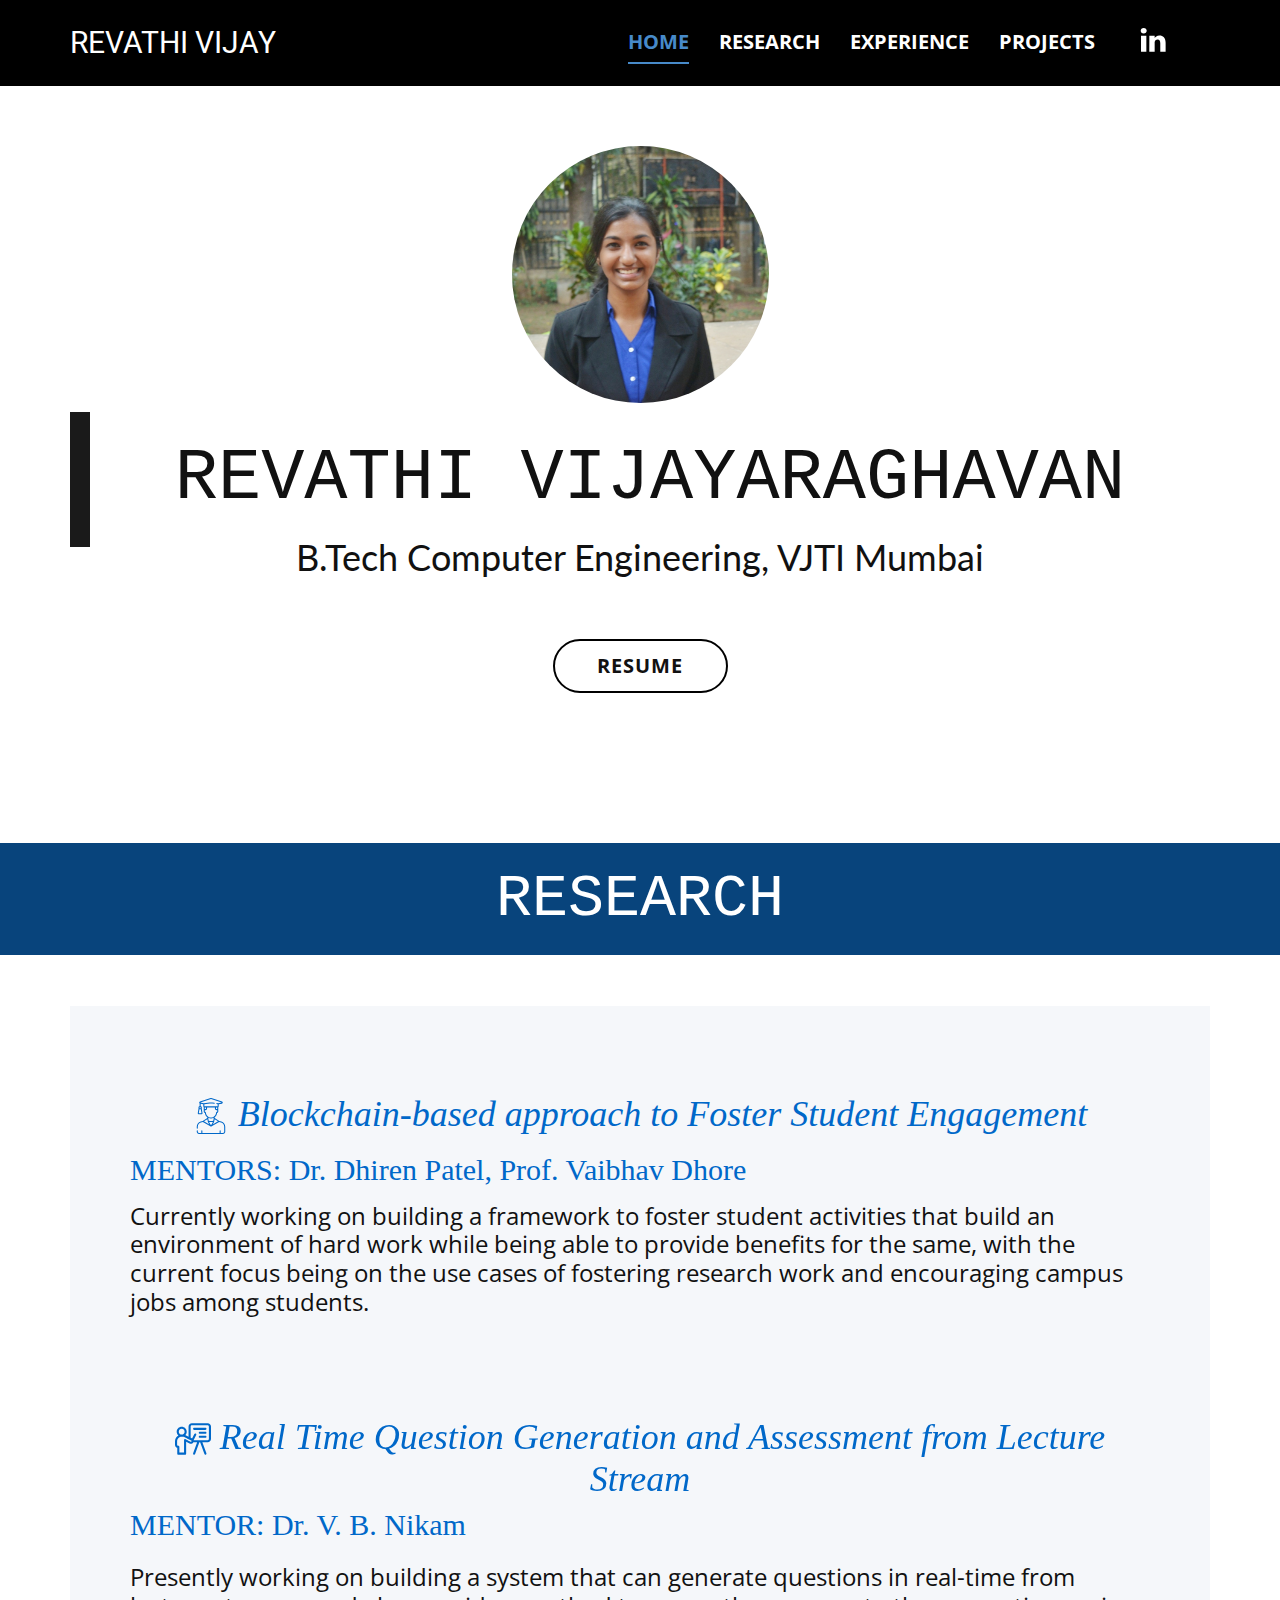
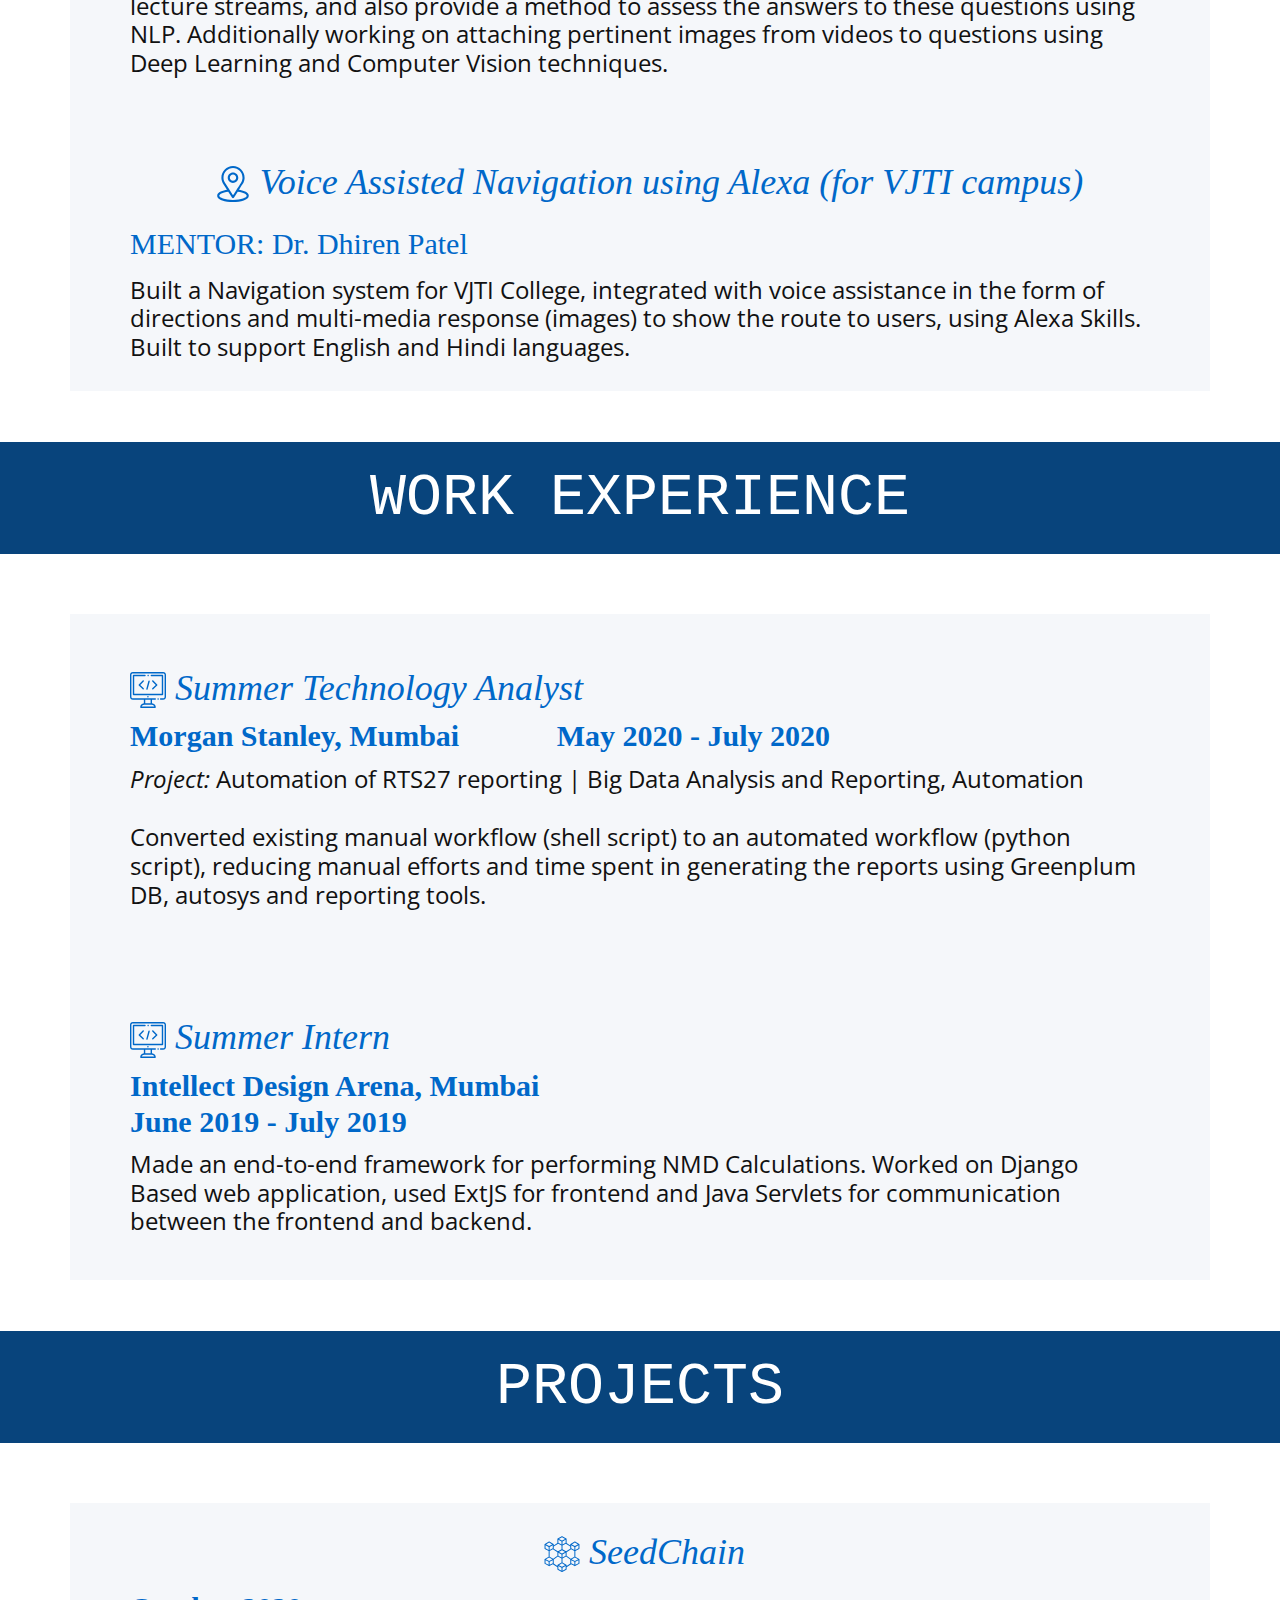
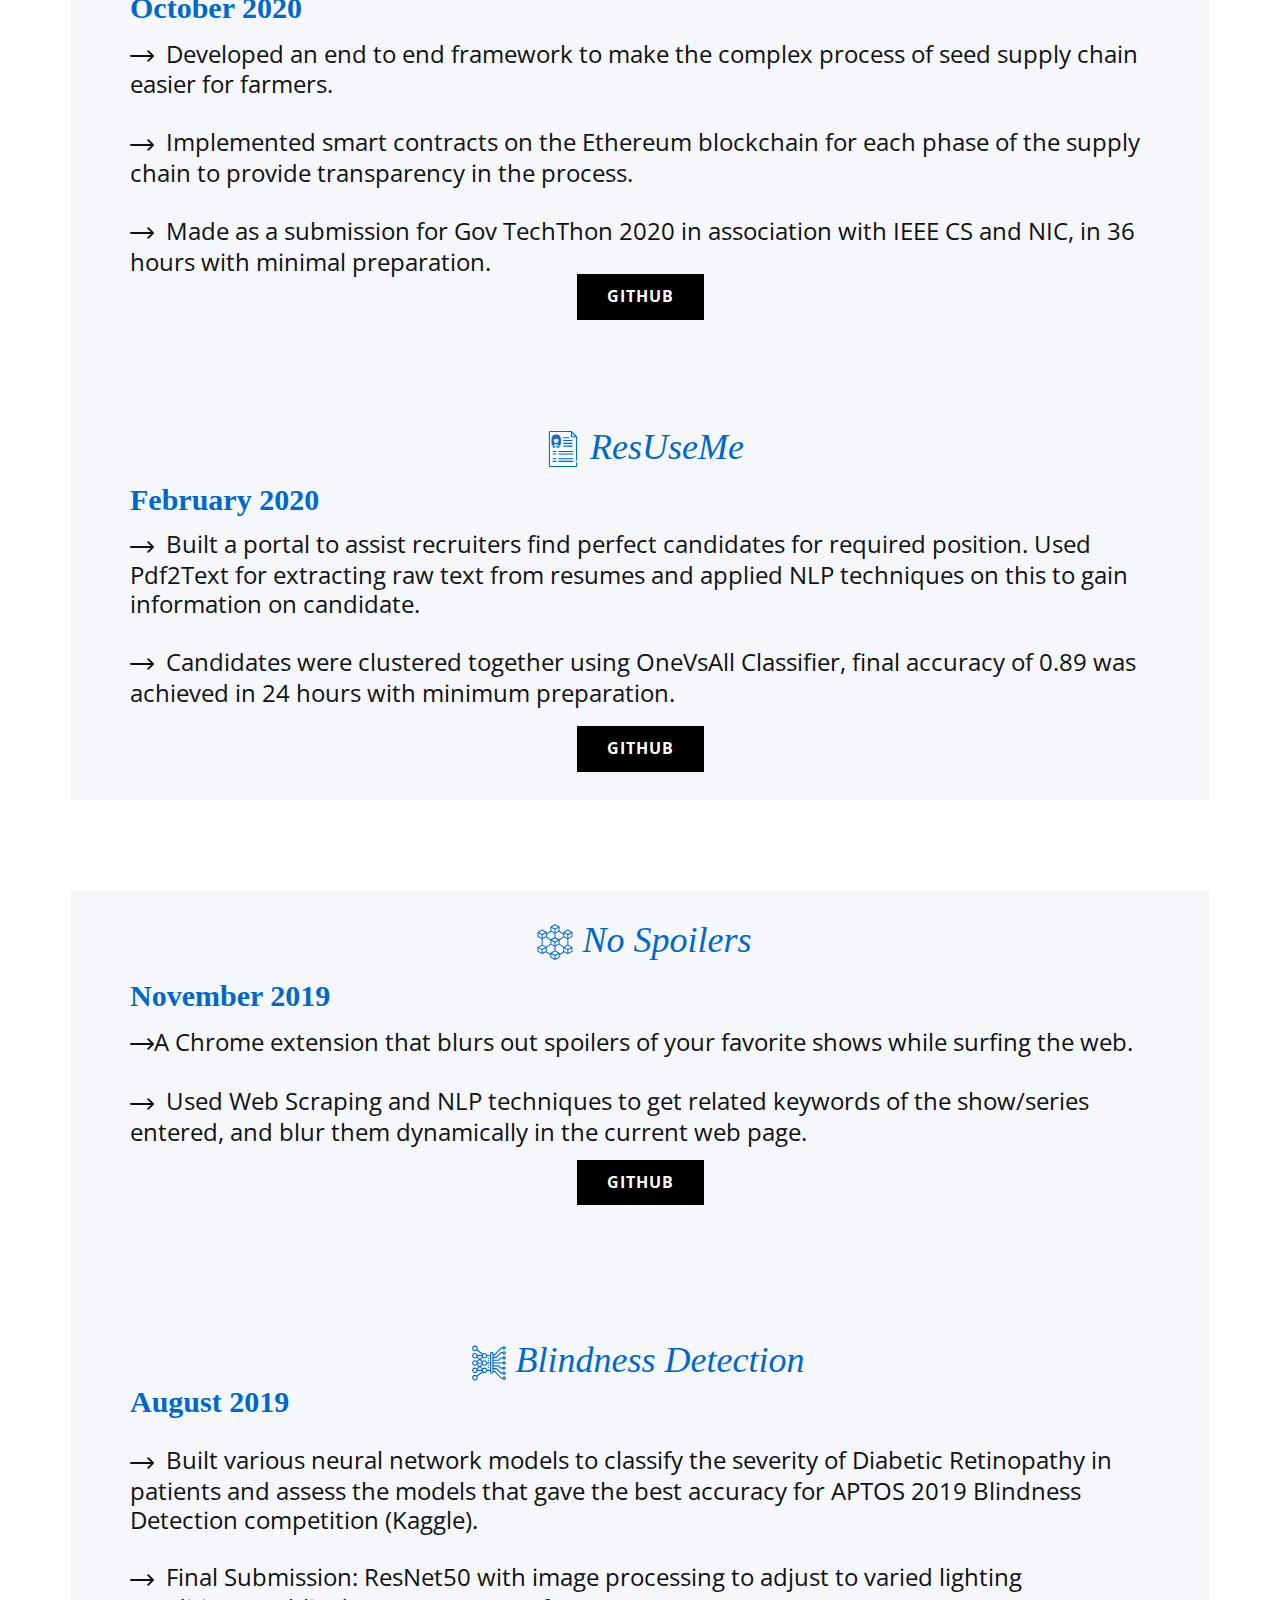
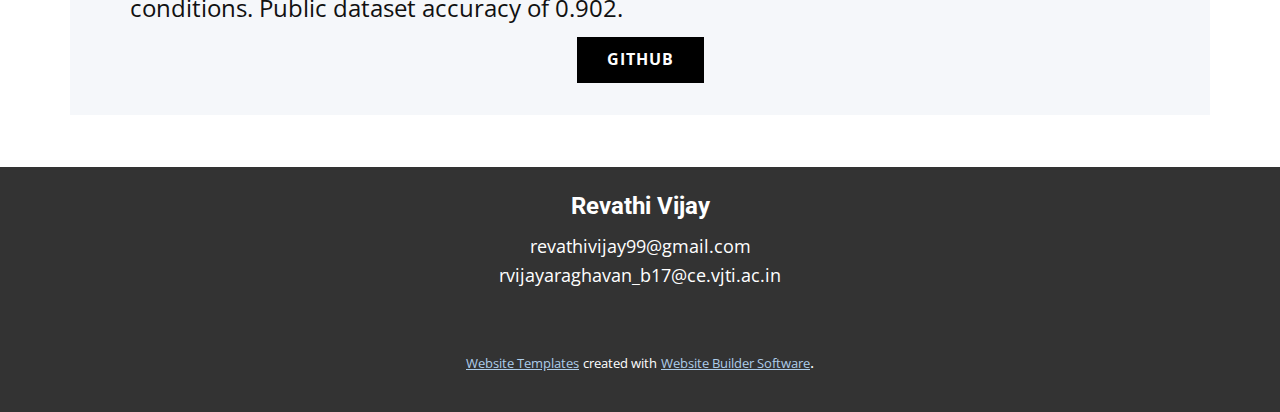
==== commit 1338d6a0: "Add files via upload" ====
--- a/index.html
+++ b/index.html
@@ -6,7 +6,7 @@
     <meta name="keywords" content="EXPERIENCE">
     <meta name="description" content="">
     <meta name="page_type" content="np-template-header-footer-from-plugin">
-    <title>Revathi Vijay</title>
+    <title>Page 1</title>
     <link rel="stylesheet" href="nicepage.css" media="screen">
 <link rel="stylesheet" href="Page-1.css" media="screen">
     <script class="u-script" type="text/javascript" src="jquery.js" defer=""></script>
@@ -14,15 +14,15 @@
     <meta name="generator" content="Nicepage 3.1.3, nicepage.com">
     <link id="u-theme-google-font" rel="stylesheet" href="https://fonts.googleapis.com/css?family=Roboto:100,100i,300,300i,400,400i,500,500i,700,700i,900,900i|Open+Sans:300,300i,400,400i,600,600i,700,700i,800,800i">
     <link id="u-page-google-font" rel="stylesheet" href="https://fonts.googleapis.com/css?family=Lato:100,100i,300,300i,400,400i,700,700i,900,900i|Open+Sans:300,300i,400,400i,600,600i,700,700i,800,800i">
-
-
-
-
-
-
-
-
-
+    
+    
+    
+    
+    
+    
+    
+    
+    
     <script type="application/ld+json">{
 		"@context": "http://schema.org",
 		"@type": "Organization",
@@ -75,7 +75,7 @@
         <h5 class="u-text u-text-1">REVATHI VIJAY</h5>
       </div></header>
     <section class="u-align-center u-clearfix u-white u-section-1" id="carousel_5032">
-      <div class="u-clearfix u-sheet u-valign-middle-xs u-sheet-1">
+      <div class="u-clearfix u-sheet u-sheet-1">
         <div alt="" class="u-image u-image-circle u-image-1" data-image-width="1280" data-image-height="852"></div>
         <blockquote class="u-align-center-sm u-align-center-xs u-border-20 u-border-grey-90 u-custom-font u-font-courier-new u-text u-text-1">REVATHI VIJAYARAGHAVAN </blockquote>
         <h4 class="u-custom-font u-font-lato u-text u-text-2">B.Tech Computer Engineering, VJTI Mumbai</h4>
@@ -88,31 +88,31 @@
       </div>
     </section>
     <section class="u-align-center u-clearfix u-section-3" id="sec-0125">
-      <div class="u-clearfix u-sheet u-sheet-1">
+      <div class="u-clearfix u-sheet u-valign-middle u-sheet-1">
         <div class="u-clearfix u-expanded-width u-gutter-0 u-layout-wrap u-layout-wrap-1">
           <div class="u-layout" style="">
             <div class="u-layout-row" style="">
               <div class="u-align-left u-container-style u-layout-cell u-palette-5-light-3 u-right-cell u-size-60 u-size-xs-60 u-layout-cell-1">
-                <div class="u-container-layout u-valign-bottom u-container-layout-1">
-                  <h3 class="u-align-center u-text u-text-custom-color-2 u-text-1"><span class="u-icon"><svg xmlns="http://www.w3.org/2000/svg" xmlns:xlink="http://www.w3.org/1999/xlink" version="1.1" xml:space="preserve" class="u-svg-content" viewBox="0 0 512 512" style="width: 1em; height: 1em;"><g><path d="m403.802 334.499-30.049-8.823-65.376-42.701v-9.784c18.928-14.277 31.926-36.1 34.342-61.115 9.493-1.528 16.766-9.777 16.766-19.693v-26.905c0-.104-.011-.206-.016-.31v-34.082c3.782-2.708 6.182-7.119 6.182-12.067v-31.19l45.117-7.685c7.415-1.263 12.747-7.152 13.271-14.655.522-7.503-3.941-14.075-11.108-16.354l-152.097-48.378c-3.174-1.01-6.526-1.009-9.698-.001l-152.099 48.379c-7.167 2.279-11.631 8.851-11.108 16.353.332 4.767 2.61 8.877 6.126 11.569v40.787h-.372c-8.565 0-15.533 6.968-15.533 15.533v20.246l-10.027 58.852c-1.733 10.179 6.107 19.496 16.457 19.496h33.949c10.327 0 18.194-9.295 16.457-19.497l-10.027-58.851v-20.246c0-8.565-6.968-15.533-15.533-15.533h-.371v-36.363l37.294 6.352v31.186c0 4.927 2.389 9.331 6.153 12.043l.014 34.419v26.902c0 9.917 7.273 18.165 16.766 19.693 2.415 25.001 15.399 46.814 34.309 61.092v9.83l-65.362 42.693-30.025 8.813c-32.129 9.43-54.815 38.927-54.815 73.215v22.352c0 4.142 3.357 7.5 7.5 7.5s7.5-3.357 7.5-7.5v-22.352c0-27.024 18.109-51.213 44.04-58.823l27.976-8.212 111.766 66.413c2.269 1.348 5.271 1.42 7.662 0l111.773-66.417 27.973 8.212c25.927 7.612 44.036 31.8 44.036 58.822v72.438c0 9.291-7.559 16.85-16.85 16.85h-33.057v-32.328c0-4.142-3.357-7.5-7.5-7.5-4.142 0-7.5 3.357-7.5 7.5v32.328h-245.448v-32.328c0-4.142-3.357-7.5-7.5-7.5s-7.5 3.357-7.5 7.5v32.328h-33.023c-9.291 0-16.85-7.559-16.85-16.85v-15.022c0-4.142-3.357-7.5-7.5-7.5s-7.5 3.357-7.5 7.5v15.021c0 17.562 14.287 31.849 31.849 31.849h341.527c17.562 0 31.849-14.287 31.849-31.849v-72.438c0-33.48-21.912-63.555-54.81-73.214zm-285.274-117.528h-33.948c-1.049 0-1.849-.937-1.671-1.978l9.07-53.236h19.15l9.07 53.235c.177 1.039-.617 1.979-1.671 1.979zm-8.569-83.594v13.381h-16.811v-13.381c0-.295.239-.534.534-.534h15.742c.296-.001.535.239.535.534zm119.218 239.794 2.985 4.588-76.569-45.497 48.601-31.745c2.204 25.86 10.728 50.745 24.983 72.654zm-.052-32.375c17.653 2.508 36.087 2.51 53.75 0-3.413 8.398-7.619 16.502-12.624 24.196l-14.251 21.904-14.251-21.904c-5.005-7.694-9.211-15.798-12.624-24.196zm53.698 32.375c14.255-21.909 22.779-46.794 24.982-72.654l48.601 31.744-76.568 45.498zm43.871-239.292h17.776v24.098h-8.823c-4.937 0-8.954-4.016-8.954-8.953v-15.145zm-223.111-70.45 152.101-48.38c.195-.062.405-.063.603.001l152.1 48.379c.314.1.745.236.69 1.017-.055.78-.5.855-.826.911l-50.288 8.565-18.88-2.335c-4.108-.509-7.854 2.413-8.363 6.523-.508 4.111 2.413 7.855 6.523 8.363l13.41 1.659v30.748l-189.305-.007v-30.742l77.607-9.603c11.304-1.397 22.764-1.397 34.06 0l29.373 3.633c4.11.509 7.855-2.412 8.364-6.522.509-4.111-2.412-7.855-6.522-8.364l-29.373-3.633c-12.517-1.549-25.217-1.549-37.743 0l-83.094 10.282-50.303-8.567c-.326-.056-.771-.131-.826-.911-.054-.781.377-.918.692-1.017zm63.928 94.548-.01-24.098h17.805v15.146c0 4.936-4.016 8.953-8.954 8.953h-8.841zm16.507 50.244c-.386-6.107-5.462-10.891-11.555-10.891-2.729 0-4.949-2.22-4.949-4.948v-19.405h8.838c13.207 0 23.953-10.745 23.953-23.952v-15.146h111.389v15.146c0 13.207 10.746 23.952 23.953 23.952h8.838v19.405c0 2.728-2.22 4.948-4.949 4.948-6.093 0-11.169 4.784-11.555 10.892-2.389 37.869-34.007 67.534-71.982 67.534s-69.592-29.665-71.981-67.535zm71.982 82.534c13.339 0 26.017-3.05 37.378-8.473v4.753c0 12.823-1.73 25.472-5.061 37.672-20.382 3.886-43.425 4.043-64.634 0-3.331-12.199-5.061-24.848-5.061-37.672 0-.159-.022-.314-.032-.471-.002-.031.001-.062-.001-.093v-4.204c11.369 5.432 24.059 8.488 37.411 8.488z"></path>
-</g></svg><img></span>&nbsp;<i style="">Blockchain-based approach to Foster Student Engagement</i>
-                  </h3>
-                  <h4 class="u-custom-font u-font-open-sans u-text u-text-custom-color-2 u-text-2">MENTORS: Dr. Dhiren Patel, Prof. Vaibhav Dhore</h4>
+                <div class="u-container-layout u-container-layout-1">
+                  <h2 class="u-align-center u-custom-font u-font-georgia u-text u-text-custom-color-2 u-text-1"><span class="u-icon u-icon-1"><svg xmlns="http://www.w3.org/2000/svg" xmlns:xlink="http://www.w3.org/1999/xlink" version="1.1" xml:space="preserve" class="u-svg-content" viewBox="0 0 512 512" style="width: 1em; height: 1em;"><g><path d="m403.802 334.499-30.049-8.823-65.376-42.701v-9.784c18.928-14.277 31.926-36.1 34.342-61.115 9.493-1.528 16.766-9.777 16.766-19.693v-26.905c0-.104-.011-.206-.016-.31v-34.082c3.782-2.708 6.182-7.119 6.182-12.067v-31.19l45.117-7.685c7.415-1.263 12.747-7.152 13.271-14.655.522-7.503-3.941-14.075-11.108-16.354l-152.097-48.378c-3.174-1.01-6.526-1.009-9.698-.001l-152.099 48.379c-7.167 2.279-11.631 8.851-11.108 16.353.332 4.767 2.61 8.877 6.126 11.569v40.787h-.372c-8.565 0-15.533 6.968-15.533 15.533v20.246l-10.027 58.852c-1.733 10.179 6.107 19.496 16.457 19.496h33.949c10.327 0 18.194-9.295 16.457-19.497l-10.027-58.851v-20.246c0-8.565-6.968-15.533-15.533-15.533h-.371v-36.363l37.294 6.352v31.186c0 4.927 2.389 9.331 6.153 12.043l.014 34.419v26.902c0 9.917 7.273 18.165 16.766 19.693 2.415 25.001 15.399 46.814 34.309 61.092v9.83l-65.362 42.693-30.025 8.813c-32.129 9.43-54.815 38.927-54.815 73.215v22.352c0 4.142 3.357 7.5 7.5 7.5s7.5-3.357 7.5-7.5v-22.352c0-27.024 18.109-51.213 44.04-58.823l27.976-8.212 111.766 66.413c2.269 1.348 5.271 1.42 7.662 0l111.773-66.417 27.973 8.212c25.927 7.612 44.036 31.8 44.036 58.822v72.438c0 9.291-7.559 16.85-16.85 16.85h-33.057v-32.328c0-4.142-3.357-7.5-7.5-7.5-4.142 0-7.5 3.357-7.5 7.5v32.328h-245.448v-32.328c0-4.142-3.357-7.5-7.5-7.5s-7.5 3.357-7.5 7.5v32.328h-33.023c-9.291 0-16.85-7.559-16.85-16.85v-15.022c0-4.142-3.357-7.5-7.5-7.5s-7.5 3.357-7.5 7.5v15.021c0 17.562 14.287 31.849 31.849 31.849h341.527c17.562 0 31.849-14.287 31.849-31.849v-72.438c0-33.48-21.912-63.555-54.81-73.214zm-285.274-117.528h-33.948c-1.049 0-1.849-.937-1.671-1.978l9.07-53.236h19.15l9.07 53.235c.177 1.039-.617 1.979-1.671 1.979zm-8.569-83.594v13.381h-16.811v-13.381c0-.295.239-.534.534-.534h15.742c.296-.001.535.239.535.534zm119.218 239.794 2.985 4.588-76.569-45.497 48.601-31.745c2.204 25.86 10.728 50.745 24.983 72.654zm-.052-32.375c17.653 2.508 36.087 2.51 53.75 0-3.413 8.398-7.619 16.502-12.624 24.196l-14.251 21.904-14.251-21.904c-5.005-7.694-9.211-15.798-12.624-24.196zm53.698 32.375c14.255-21.909 22.779-46.794 24.982-72.654l48.601 31.744-76.568 45.498zm43.871-239.292h17.776v24.098h-8.823c-4.937 0-8.954-4.016-8.954-8.953v-15.145zm-223.111-70.45 152.101-48.38c.195-.062.405-.063.603.001l152.1 48.379c.314.1.745.236.69 1.017-.055.78-.5.855-.826.911l-50.288 8.565-18.88-2.335c-4.108-.509-7.854 2.413-8.363 6.523-.508 4.111 2.413 7.855 6.523 8.363l13.41 1.659v30.748l-189.305-.007v-30.742l77.607-9.603c11.304-1.397 22.764-1.397 34.06 0l29.373 3.633c4.11.509 7.855-2.412 8.364-6.522.509-4.111-2.412-7.855-6.522-8.364l-29.373-3.633c-12.517-1.549-25.217-1.549-37.743 0l-83.094 10.282-50.303-8.567c-.326-.056-.771-.131-.826-.911-.054-.781.377-.918.692-1.017zm63.928 94.548-.01-24.098h17.805v15.146c0 4.936-4.016 8.953-8.954 8.953h-8.841zm16.507 50.244c-.386-6.107-5.462-10.891-11.555-10.891-2.729 0-4.949-2.22-4.949-4.948v-19.405h8.838c13.207 0 23.953-10.745 23.953-23.952v-15.146h111.389v15.146c0 13.207 10.746 23.952 23.953 23.952h8.838v19.405c0 2.728-2.22 4.948-4.949 4.948-6.093 0-11.169 4.784-11.555 10.892-2.389 37.869-34.007 67.534-71.982 67.534s-69.592-29.665-71.981-67.535zm71.982 82.534c13.339 0 26.017-3.05 37.378-8.473v4.753c0 12.823-1.73 25.472-5.061 37.672-20.382 3.886-43.425 4.043-64.634 0-3.331-12.199-5.061-24.848-5.061-37.672 0-.159-.022-.314-.032-.471-.002-.031.001-.062-.001-.093v-4.204c11.369 5.432 24.059 8.488 37.411 8.488z"></path>
+</g></svg><img></span>&nbsp;<i style="border-style: none; padding: 0px; font-size: 2.25rem;">Blockchain-based approach to Foster Student Engagement</i>
+                  </h2>
+                  <h4 class="u-custom-font u-font-georgia u-text u-text-custom-color-2 u-text-2">MENTORS: Dr. Dhiren Patel, Prof. Vaibhav Dhore</h4>
                   <h4 class="u-custom-font u-font-open-sans u-text u-text-3">Currently working on building a framework to foster student activities that build an environment of hard work while being able to provide benefits for the same, with the current focus being on the use cases of fostering research work and encouraging campus jobs among students.</h4>
-                  <a href="https://github.com/revathivijay/EWL-Using-Blockchain" class="u-black u-border-2 u-border-white u-btn u-btn-rectangle u-button-style u-btn-1" target="_blank">github</a>
-                  <h3 class="u-align-center u-custom-font u-font-open-sans u-text u-text-custom-color-2 u-text-4" data-animation-name="fadeIn" data-animation-duration="1000" data-animation-delay="0"><i style=""><span class="u-icon"><svg xmlns="http://www.w3.org/2000/svg" xmlns:xlink="http://www.w3.org/1999/xlink" version="1.1" xml:space="preserve" class="u-svg-content" viewBox="0 -32 512 512" style="width: 1em; height: 1em;"><path d="m464.867188 0h-224.933594c-25.988282 0-47.132813 21.144531-47.132813 47.132812v144.292969l-41.765625-20.769531c-1.410156-.703125-2.84375-1.367188-4.289062-1.996094 12.261718-12.800781 19.820312-30.144531 19.820312-49.226562 0-39.277344-31.953125-71.234375-71.230468-71.234375-39.28125 0-71.234376 31.957031-71.234376 71.234375 0 21.34375 9.449219 40.515625 24.371094 53.582031-27.480468 15.460937-48.472656 45.621094-48.472656 82.984375v48.199219c0 20.75 13.472656 38.410156 32.132812 44.6875v83.847656c0 8.28125 6.714844 15 15 15h96.398438c8.285156 0 15-6.71875 15-15v-168.535156l48.023438 24.007812c18.378906 9.1875 43.308593 3.710938 54.582031-17.207031h53.78125l-56.949219 156.605469c-2.832031 7.785156 1.1875 16.394531 8.972656 19.222656 8.898438 3.238281 16.8125-2.34375 19.222656-8.96875l60.675782-166.859375h10.515625l61.296875 166.90625c2.328125 6.332031 10.183594 12.238281 19.253906 8.90625 7.773438-2.855469 11.765625-11.472656 8.90625-19.25l-57.5-156.5625h75.554688c25.484374 0 47.132812-20.558594 47.132812-47.132812v-176.734376c0-26.578124-21.648438-47.132812-47.132812-47.132812zm-410.765626 119.433594c0-22.738282 18.496094-41.234375 41.230469-41.234375 22.738281 0 41.234375 18.496093 41.234375 41.234375 0 22.734375-18.496094 41.230468-41.234375 41.230468-22.734375 0-41.230469-18.496093-41.230469-41.230468zm181.398438 135.527344c-.039062.109374-.078125.222656-.113281.335937-1.023438 2.855469-3.335938 5.261719-6.167969 6.425781-2.996094 1.21875-6.367188 1.089844-9.246094-.347656-28.523437-14.269531-69.738281-34.859375-69.738281-34.859375-9.953125-4.976563-21.703125 2.273437-21.703125 13.417969v177.800781h-66.398438v-81.402344c0-8.28125-6.71875-15-15-15-9.449218 0-17.132812-7.683593-17.132812-17.132812v-48.199219c0-36.652344 29.84375-65.332031 65.332031-65.332031h13.253907c10.054687 0 20.097656 2.359375 29.070312 6.839843 0 0 74.402344 37 93.351562 46.4375 4.058594 2.015626 5.988282 6.75 4.492188 11.015626zm246.5-31.09375c0 4.582031-1.777344 8.882812-5.011719 12.117187-3.183593 3.1875-7.601562 5.015625-12.121093 5.015625h-200.46875c-.027344-.082031-.046876-.164062-.074219-.242188l37.226562-74.449218c3.703125-7.410156.703125-16.417969-6.707031-20.125-7.40625-3.703125-16.417969-.703125-20.125 6.707031l-31.75 63.496094c-5.917969-2.949219-12.796875-6.375-20.167969-10.039063v-159.214844c0-9.445312 7.683594-17.132812 17.132813-17.132812h224.933594c4.519531 0 8.9375 1.828125 12.125 5.023438 3.230468 3.226562 5.007812 7.527343 5.007812 12.109374zm0 0"></path><path d="m432.734375 64.265625h-160.667969c-8.285156 0-15 6.714844-15 15s6.714844 15 15 15h160.667969c8.28125 0 15-6.714844 15-15s-6.714844-15-15-15zm0 0"></path><path d="m432.734375 120.5h-80.335937c-8.28125 0-15 6.714844-15 15s6.71875 15 15 15h80.335937c8.28125 0 15-6.714844 15-15s-6.714844-15-15-15zm0 0"></path><path d="m432.734375 176.734375h-80.335937c-8.28125 0-15 6.714844-15 15 0 8.28125 6.71875 15 15 15h80.335937c8.28125 0 15-6.71875 15-15 0-8.285156-6.714844-15-15-15zm0 0"></path></svg><img></span>&nbsp;Real Time Question Generation and Assessment from Lecture Stream</i>
-                  </h3>
-                  <h4 class="u-custom-font u-font-open-sans u-text u-text-custom-color-2 u-text-5">MENTOR: Dr. V. B. Nikam</h4>
+                  <h2 class="u-align-center u-custom-font u-font-georgia u-text u-text-custom-color-2 u-text-4" data-animation-name="fadeIn" data-animation-duration="1000" data-animation-delay="0"><i style=""><span class="u-icon"><svg xmlns="http://www.w3.org/2000/svg" xmlns:xlink="http://www.w3.org/1999/xlink" version="1.1" xml:space="preserve" class="u-svg-content" viewBox="0 -32 512 512" style="width: 1em; height: 1em;"><path d="m464.867188 0h-224.933594c-25.988282 0-47.132813 21.144531-47.132813 47.132812v144.292969l-41.765625-20.769531c-1.410156-.703125-2.84375-1.367188-4.289062-1.996094 12.261718-12.800781 19.820312-30.144531 19.820312-49.226562 0-39.277344-31.953125-71.234375-71.230468-71.234375-39.28125 0-71.234376 31.957031-71.234376 71.234375 0 21.34375 9.449219 40.515625 24.371094 53.582031-27.480468 15.460937-48.472656 45.621094-48.472656 82.984375v48.199219c0 20.75 13.472656 38.410156 32.132812 44.6875v83.847656c0 8.28125 6.714844 15 15 15h96.398438c8.285156 0 15-6.71875 15-15v-168.535156l48.023438 24.007812c18.378906 9.1875 43.308593 3.710938 54.582031-17.207031h53.78125l-56.949219 156.605469c-2.832031 7.785156 1.1875 16.394531 8.972656 19.222656 8.898438 3.238281 16.8125-2.34375 19.222656-8.96875l60.675782-166.859375h10.515625l61.296875 166.90625c2.328125 6.332031 10.183594 12.238281 19.253906 8.90625 7.773438-2.855469 11.765625-11.472656 8.90625-19.25l-57.5-156.5625h75.554688c25.484374 0 47.132812-20.558594 47.132812-47.132812v-176.734376c0-26.578124-21.648438-47.132812-47.132812-47.132812zm-410.765626 119.433594c0-22.738282 18.496094-41.234375 41.230469-41.234375 22.738281 0 41.234375 18.496093 41.234375 41.234375 0 22.734375-18.496094 41.230468-41.234375 41.230468-22.734375 0-41.230469-18.496093-41.230469-41.230468zm181.398438 135.527344c-.039062.109374-.078125.222656-.113281.335937-1.023438 2.855469-3.335938 5.261719-6.167969 6.425781-2.996094 1.21875-6.367188 1.089844-9.246094-.347656-28.523437-14.269531-69.738281-34.859375-69.738281-34.859375-9.953125-4.976563-21.703125 2.273437-21.703125 13.417969v177.800781h-66.398438v-81.402344c0-8.28125-6.71875-15-15-15-9.449218 0-17.132812-7.683593-17.132812-17.132812v-48.199219c0-36.652344 29.84375-65.332031 65.332031-65.332031h13.253907c10.054687 0 20.097656 2.359375 29.070312 6.839843 0 0 74.402344 37 93.351562 46.4375 4.058594 2.015626 5.988282 6.75 4.492188 11.015626zm246.5-31.09375c0 4.582031-1.777344 8.882812-5.011719 12.117187-3.183593 3.1875-7.601562 5.015625-12.121093 5.015625h-200.46875c-.027344-.082031-.046876-.164062-.074219-.242188l37.226562-74.449218c3.703125-7.410156.703125-16.417969-6.707031-20.125-7.40625-3.703125-16.417969-.703125-20.125 6.707031l-31.75 63.496094c-5.917969-2.949219-12.796875-6.375-20.167969-10.039063v-159.214844c0-9.445312 7.683594-17.132812 17.132813-17.132812h224.933594c4.519531 0 8.9375 1.828125 12.125 5.023438 3.230468 3.226562 5.007812 7.527343 5.007812 12.109374zm0 0"></path><path d="m432.734375 64.265625h-160.667969c-8.285156 0-15 6.714844-15 15s6.714844 15 15 15h160.667969c8.28125 0 15-6.714844 15-15s-6.714844-15-15-15zm0 0"></path><path d="m432.734375 120.5h-80.335937c-8.28125 0-15 6.714844-15 15s6.71875 15 15 15h80.335937c8.28125 0 15-6.714844 15-15s-6.714844-15-15-15zm0 0"></path><path d="m432.734375 176.734375h-80.335937c-8.28125 0-15 6.714844-15 15 0 8.28125 6.71875 15 15 15h80.335937c8.28125 0 15-6.71875 15-15 0-8.285156-6.714844-15-15-15zm0 0"></path></svg><img></span>&nbsp;Real Time Question Generation and Assessment from Lecture Stream</i>
+                  </h2>
+                  <h4 class="u-custom-font u-font-georgia u-text u-text-custom-color-2 u-text-5">MENTOR: Dr. V. B. Nikam</h4>
                   <h4 class="u-custom-font u-font-open-sans u-text u-text-6">Presently working on building a system that can generate questions in real-time from lecture streams, and also provide a method to assess the answers to these questions using NLP. Additionally working on attaching pertinent images from videos to questions using Deep Learning and Computer Vision techniques.</h4>
-                  <h3 class="u-align-center u-text u-text-custom-color-2 u-text-7"><i><span class="u-icon"><svg xmlns="http://www.w3.org/2000/svg" xmlns:xlink="http://www.w3.org/1999/xlink" version="1.1" xml:space="preserve" class="u-svg-content" viewBox="0 0 512 512" x="0px" y="0px" style="width: 1em; height: 1em;"><g><g><path d="M341.476,338.285c54.483-85.493,47.634-74.827,49.204-77.056C410.516,233.251,421,200.322,421,166    C421,74.98,347.139,0,256,0C165.158,0,91,74.832,91,166c0,34.3,10.704,68.091,31.19,96.446l48.332,75.84    C118.847,346.227,31,369.892,31,422c0,18.995,12.398,46.065,71.462,67.159C143.704,503.888,198.231,512,256,512    c108.025,0,225-30.472,225-90C481,369.883,393.256,346.243,341.476,338.285z M147.249,245.945    c-0.165-0.258-0.337-0.51-0.517-0.758C129.685,221.735,121,193.941,121,166c0-75.018,60.406-136,135-136    c74.439,0,135,61.009,135,136c0,27.986-8.521,54.837-24.646,77.671c-1.445,1.906,6.094-9.806-110.354,172.918L147.249,245.945z     M256,482c-117.994,0-195-34.683-195-60c0-17.016,39.568-44.995,127.248-55.901l55.102,86.463    c2.754,4.322,7.524,6.938,12.649,6.938s9.896-2.617,12.649-6.938l55.101-86.463C411.431,377.005,451,404.984,451,422    C451,447.102,374.687,482,256,482z"></path>
+                  <h2 class="u-align-center u-text u-text-7">
+                    <a class="u-active-none u-border-none u-btn u-button-link u-button-style u-custom-font u-font-georgia u-hover-none u-none u-text-custom-color-2 u-btn-1" href="https://github.com/vidhi2601/VJTI-Navigation"><i> &nbsp;&nbsp;</i><span class="u-icon"><svg xmlns="http://www.w3.org/2000/svg" xmlns:xlink="http://www.w3.org/1999/xlink" version="1.1" xml:space="preserve" class="u-svg-content" viewBox="0 0 512 512" x="0px" y="0px" style="width: 1em; height: 1em;"><g><g><path d="M341.476,338.285c54.483-85.493,47.634-74.827,49.204-77.056C410.516,233.251,421,200.322,421,166    C421,74.98,347.139,0,256,0C165.158,0,91,74.832,91,166c0,34.3,10.704,68.091,31.19,96.446l48.332,75.84    C118.847,346.227,31,369.892,31,422c0,18.995,12.398,46.065,71.462,67.159C143.704,503.888,198.231,512,256,512    c108.025,0,225-30.472,225-90C481,369.883,393.256,346.243,341.476,338.285z M147.249,245.945    c-0.165-0.258-0.337-0.51-0.517-0.758C129.685,221.735,121,193.941,121,166c0-75.018,60.406-136,135-136    c74.439,0,135,61.009,135,136c0,27.986-8.521,54.837-24.646,77.671c-1.445,1.906,6.094-9.806-110.354,172.918L147.249,245.945z     M256,482c-117.994,0-195-34.683-195-60c0-17.016,39.568-44.995,127.248-55.901l55.102,86.463    c2.754,4.322,7.524,6.938,12.649,6.938s9.896-2.617,12.649-6.938l55.101-86.463C411.431,377.005,451,404.984,451,422    C451,447.102,374.687,482,256,482z"></path>
 </g>
 </g><g><g><path d="M256,91c-41.355,0-75,33.645-75,75s33.645,75,75,75c41.355,0,75-33.645,75-75S297.355,91,256,91z M256,211    c-24.813,0-45-20.187-45-45s20.187-45,45-45s45,20.187,45,45S280.813,211,256,211z"></path>
 </g>
-</g></svg><img></span>&nbsp;Voice Assisted Navigation using Alexa (for VJTI campus)</i>
-                  </h3>
-                  <h4 class="u-custom-font u-font-open-sans u-text u-text-custom-color-2 u-text-8">MENTOR: Dr. Dhiren Patel</h4>
+</g></svg><img></span><i style="">&nbsp;Voice Assisted Navigation using Alexa (for VJTI campus)</i>
+                    </a>
+                  </h2>
+                  <h4 class="u-custom-font u-font-georgia u-text u-text-custom-color-2 u-text-8">MENTOR: Dr. Dhiren Patel</h4>
                   <h4 class="u-custom-font u-font-open-sans u-text u-text-9">Built a Navigation system for VJTI College, integrated with voice assistance in the form of directions and multi-media response (images) to show the route to users, using Alexa Skills. Built to support English and Hindi languages.</h4>
-                  <a href="https://github.com/vidhi2601/VJTI-Navigation" class="u-black u-border-2 u-border-white u-btn u-btn-rectangle u-button-style u-btn-2" target="_blank">github</a>
                 </div>
               </div>
             </div>
@@ -121,7 +121,7 @@
       </div>
     </section>
     <section class="u-align-left u-clearfix u-custom-color-1 u-section-4" id="sec-d42f">
-      <div class="u-clearfix u-sheet u-sheet-1">
+      <div class="u-clearfix u-sheet u-valign-middle-xs u-sheet-1">
         <h1 class="u-align-center u-custom-font u-font-courier-new u-text u-text-default u-text-1">WORK EXPERIENCE</h1>
       </div>
     </section>
@@ -132,7 +132,7 @@
             <div class="u-layout-row" style="">
               <div class="u-align-left u-container-style u-layout-cell u-palette-5-light-3 u-right-cell u-size-60 u-size-xs-60 u-layout-cell-1">
                 <div class="u-container-layout u-container-layout-1">
-                  <h3 class="u-align-left u-text u-text-custom-color-2 u-text-1"><i></i><span class="u-icon"><svg xmlns="http://www.w3.org/2000/svg" xmlns:xlink="http://www.w3.org/1999/xlink" version="1.1" xml:space="preserve" class="u-svg-content" viewBox="0 0 512 512" x="0px" y="0px" style="width: 1em; height: 1em;"><g><g><path d="M407.07,377.01c-1.86-1.86-4.44-2.93-7.07-2.93s-5.21,1.07-7.07,2.93c-1.86,1.86-2.93,4.44-2.93,7.07s1.07,5.21,2.93,7.07    c1.86,1.87,4.44,2.93,7.07,2.93s5.21-1.06,7.07-2.93c1.86-1.86,2.93-4.44,2.93-7.07S408.93,378.871,407.07,377.01z"></path>
+                  <h2 class="u-align-left u-custom-font u-font-georgia u-text u-text-custom-color-2 u-text-1"><i></i><span class="u-icon"><svg xmlns="http://www.w3.org/2000/svg" xmlns:xlink="http://www.w3.org/1999/xlink" version="1.1" xml:space="preserve" class="u-svg-content" viewBox="0 0 512 512" x="0px" y="0px" style="width: 1em; height: 1em;"><g><g><path d="M407.07,377.01c-1.86-1.86-4.44-2.93-7.07-2.93s-5.21,1.07-7.07,2.93c-1.86,1.86-2.93,4.44-2.93,7.07s1.07,5.21,2.93,7.07    c1.86,1.87,4.44,2.93,7.07,2.93s5.21-1.06,7.07-2.93c1.86-1.86,2.93-4.44,2.93-7.07S408.93,378.871,407.07,377.01z"></path>
 </g>
 </g><g><g><path d="M472,0.001H40c-22.056,0-40,17.944-40,40v314.083c0,22.056,17.944,40,40,40h157v50.197    c-29.332,2.858-52.333,27.65-52.333,57.719c0,5.523,4.477,10,10,10h202.667c5.523,0,10-4.477,10-10    c0-30.749-24.055-55.972-54.333-57.872v-50.044h46.667c5.523,0,10-4.477,10-10s-4.477-10-10-10H40c-11.028,0-20-8.972-20-20    V40.001c0-11.028,8.972-20,20-20h432c11.028,0,20,8.972,20,20v314.083c0,11.028-8.972,20-20,20h-37.333c-5.523,0-10,4.477-10,10    s4.477,10,10,10H472c22.056,0,40-17.944,40-40V40.001C512,17.944,494.056,0.001,472,0.001z M217,394.084h76v49.917h-76V394.084z     M309.333,464.001c17.494,0,32.265,11.882,36.666,28H166.001c4.4-16.118,19.171-28,36.665-28H309.333z"></path>
 </g>
@@ -148,16 +148,16 @@
 </g>
 </g><g><g><path d="M265.07,43.011c-1.86-1.86-4.44-2.93-7.07-2.93s-5.21,1.07-7.07,2.93s-2.93,4.44-2.93,7.07s1.07,5.21,2.93,7.08    c1.86,1.86,4.44,2.92,7.07,2.92s5.21-1.06,7.07-2.92c1.86-1.87,2.93-4.44,2.93-7.08C268,47.451,266.93,44.871,265.07,43.011z"></path>
 </g>
-</g></svg><img></span><i>&nbsp;Summer Technology Analyst</i>
-                    <br>
-                  </h3>
-                  <h4 class="u-custom-font u-font-open-sans u-text u-text-custom-color-2 u-text-2"><b style="">Morgan Stanley, Mumbai&nbsp; &nbsp; &nbsp; &nbsp; &nbsp; &nbsp; &nbsp; &nbsp; &nbsp; &nbsp; &nbsp; May 2020 - July 2020</b>
+</g></svg><img></span><i style="">&nbsp;Summer Technology Analyst</i>
+                    <br>
+                  </h2>
+                  <h4 class="u-custom-font u-font-georgia u-text u-text-custom-color-2 u-text-2"><b style="">Morgan Stanley, Mumbai&nbsp; &nbsp; &nbsp; &nbsp; &nbsp; &nbsp; &nbsp;May 2020 - July 2020</b>
                   </h4>
                   <h4 class="u-custom-font u-font-open-sans u-text u-text-3"><i>Project:</i> Automation of RTS27 reporting | Big Data Analysis and Reporting, Automation<br>
                     <br>Converted existing manual workflow (shell script) to an automated workflow (python script), reducing manual efforts and time spent in generating the reports using Greenplum DB, autosys and reporting tools.<br>
                     <br>
                   </h4>
-                  <h3 class="u-text u-text-custom-color-2 u-text-4"><i></i><span class="u-icon"><svg xmlns="http://www.w3.org/2000/svg" xmlns:xlink="http://www.w3.org/1999/xlink" version="1.1" xml:space="preserve" class="u-svg-content" viewBox="0 0 512 512" x="0px" y="0px" style="width: 1em; height: 1em;"><g><g><path d="M407.07,377.01c-1.86-1.86-4.44-2.93-7.07-2.93s-5.21,1.07-7.07,2.93c-1.86,1.86-2.93,4.44-2.93,7.07s1.07,5.21,2.93,7.07    c1.86,1.87,4.44,2.93,7.07,2.93s5.21-1.06,7.07-2.93c1.86-1.86,2.93-4.44,2.93-7.07S408.93,378.871,407.07,377.01z"></path>
+                  <h2 class="u-custom-font u-font-georgia u-text u-text-custom-color-2 u-text-4"><i></i><span class="u-icon"><svg xmlns="http://www.w3.org/2000/svg" xmlns:xlink="http://www.w3.org/1999/xlink" version="1.1" xml:space="preserve" class="u-svg-content" viewBox="0 0 512 512" x="0px" y="0px" style="width: 1em; height: 1em;"><g><g><path d="M407.07,377.01c-1.86-1.86-4.44-2.93-7.07-2.93s-5.21,1.07-7.07,2.93c-1.86,1.86-2.93,4.44-2.93,7.07s1.07,5.21,2.93,7.07    c1.86,1.87,4.44,2.93,7.07,2.93s5.21-1.06,7.07-2.93c1.86-1.86,2.93-4.44,2.93-7.07S408.93,378.871,407.07,377.01z"></path>
 </g>
 </g><g><g><path d="M472,0.001H40c-22.056,0-40,17.944-40,40v314.083c0,22.056,17.944,40,40,40h157v50.197    c-29.332,2.858-52.333,27.65-52.333,57.719c0,5.523,4.477,10,10,10h202.667c5.523,0,10-4.477,10-10    c0-30.749-24.055-55.972-54.333-57.872v-50.044h46.667c5.523,0,10-4.477,10-10s-4.477-10-10-10H40c-11.028,0-20-8.972-20-20    V40.001c0-11.028,8.972-20,20-20h432c11.028,0,20,8.972,20,20v314.083c0,11.028-8.972,20-20,20h-37.333c-5.523,0-10,4.477-10,10    s4.477,10,10,10H472c22.056,0,40-17.944,40-40V40.001C512,17.944,494.056,0.001,472,0.001z M217,394.084h76v49.917h-76V394.084z     M309.333,464.001c17.494,0,32.265,11.882,36.666,28H166.001c4.4-16.118,19.171-28,36.665-28H309.333z"></path>
 </g>
@@ -175,8 +175,9 @@
 </g>
 </g></svg><img></span><i>&nbsp;Summer Intern</i>
                     <br>
-                  </h3>
-                  <h4 class="u-custom-font u-font-open-sans u-text u-text-custom-color-2 u-text-5"><b style="">Intellect Design Arena, Mumbai&nbsp; &nbsp; &nbsp; &nbsp; &nbsp; June 2019 - July 2019</b>
+                  </h2>
+                  <h4 class="u-custom-font u-font-georgia u-text u-text-custom-color-2 u-text-5"><b>Intellect Design Arena, Mumbai&nbsp; &nbsp; &nbsp; &nbsp; &nbsp; &nbsp; &nbsp; &nbsp; &nbsp;</b>
+                    <br><b> June 2019 - July 2019</b>
                   </h4>
                   <h4 class="u-custom-font u-font-open-sans u-text u-text-6">Made an end-to-end framework for performing NMD Calculations. Worked on Django Based web application, used ExtJS for frontend and Java Servlets for communication between the frontend and backend.<br>
                     <br>
@@ -200,10 +201,10 @@
             <div class="u-layout-row" style="">
               <div class="u-align-left u-container-style u-layout-cell u-palette-5-light-3 u-right-cell u-size-60 u-size-xs-60 u-layout-cell-1">
                 <div class="u-container-layout u-container-layout-1">
-                  <h3 class="u-align-center u-text u-text-custom-color-2 u-text-1"><i>&nbsp;</i><span class="u-icon"><svg xmlns="http://www.w3.org/2000/svg" xmlns:xlink="http://www.w3.org/1999/xlink" version="1.1" xml:space="preserve" class="u-svg-content" viewBox="0 0 128 128" style="width: 1em; height: 1em;"><title></title><path d="M126.064,29.564c-.009-.054-.007-.111-.021-.164a1.749,1.749,0,0,0-.171-.417c-.025-.045-.063-.081-.093-.123a1.737,1.737,0,0,0-.182-.238c-.041-.042-.093-.071-.138-.109a1.721,1.721,0,0,0-.214-.168l-.013-.005-.011-.008L110.6,19.955a1.751,1.751,0,0,0-1.74,0L94.231,28.331l-.011.008-.013.005a1.725,1.725,0,0,0-.215.169c-.045.037-.1.067-.137.108a1.736,1.736,0,0,0-.184.241c-.029.042-.066.077-.091.121a1.753,1.753,0,0,0-.171.417c-.014.051-.012.106-.021.158a1.719,1.719,0,0,0-.038.291v3.565L80.339,25.266A1.713,1.713,0,0,0,80.375,25V10.374a1.719,1.719,0,0,0-.038-.286c-.009-.054-.007-.111-.021-.164a1.749,1.749,0,0,0-.171-.416,1.771,1.771,0,0,0-.113-.15,1.732,1.732,0,0,0-.161-.211,1.786,1.786,0,0,0-.166-.13,1.719,1.719,0,0,0-.188-.147l-.01,0L79.5,8.855,64.87.479a1.751,1.751,0,0,0-1.74,0L48.5,8.855l-.012.009-.01,0a1.718,1.718,0,0,0-.189.148,1.782,1.782,0,0,0-.165.129,1.736,1.736,0,0,0-.163.214,1.776,1.776,0,0,0-.111.147,1.749,1.749,0,0,0-.171.417c-.014.051-.012.106-.021.158a1.719,1.719,0,0,0-.038.291V25a1.713,1.713,0,0,0,.036.267L34.648,33.414V29.85a1.719,1.719,0,0,0-.038-.286c-.009-.054-.007-.111-.021-.164a1.749,1.749,0,0,0-.171-.417c-.025-.045-.063-.081-.093-.123a1.737,1.737,0,0,0-.182-.238c-.041-.042-.093-.071-.138-.109a1.721,1.721,0,0,0-.214-.168l-.013-.005-.011-.008L19.144,19.955a1.751,1.751,0,0,0-1.74,0L2.778,28.331l-.011.008-.013.005a1.725,1.725,0,0,0-.215.169c-.045.037-.1.067-.137.108a1.736,1.736,0,0,0-.184.241c-.029.042-.066.077-.091.121a1.753,1.753,0,0,0-.171.417c-.014.051-.012.106-.021.158a1.719,1.719,0,0,0-.038.291V44.475a1.75,1.75,0,0,0,.911,1.536L16.523,53.5V73.538L2.778,81.41l-.011.008-.013.005a1.725,1.725,0,0,0-.215.169c-.045.037-.1.067-.137.108a1.736,1.736,0,0,0-.184.241c-.029.042-.066.077-.091.121a1.753,1.753,0,0,0-.171.417c-.014.051-.012.106-.021.158a1.719,1.719,0,0,0-.038.291V97.554A1.75,1.75,0,0,0,2.81,99.09l14.625,7.983a1.724,1.724,0,0,0,.255.1c.047.017.091.042.139.054a1.692,1.692,0,0,0,.889,0c.048-.013.092-.038.139-.054a1.724,1.724,0,0,0,.255-.1l12.418-6.779,16.1,10.719v7.253a1.75,1.75,0,0,0,.911,1.536l14.625,7.983a1.724,1.724,0,0,0,.255.1c.047.017.091.042.139.054a1.692,1.692,0,0,0,.889,0c.048-.013.092-.038.139-.054a1.724,1.724,0,0,0,.255-.1L79.464,119.8a1.75,1.75,0,0,0,.911-1.536v-7.253l16.1-10.719,12.418,6.779a1.724,1.724,0,0,0,.255.1c.047.017.091.042.139.054a1.692,1.692,0,0,0,.889,0c.048-.013.092-.038.139-.054a1.724,1.724,0,0,0,.255-.1L125.19,99.09a1.75,1.75,0,0,0,.911-1.536V82.929a1.719,1.719,0,0,0-.038-.286c-.009-.054-.007-.111-.021-.164a1.749,1.749,0,0,0-.171-.417c-.025-.045-.063-.081-.093-.123a1.737,1.737,0,0,0-.182-.238c-.041-.042-.093-.071-.138-.109a1.721,1.721,0,0,0-.214-.168l-.013-.005-.011-.008-13.745-7.872V53.5l13.714-7.486a1.75,1.75,0,0,0,.911-1.536V29.85A1.719,1.719,0,0,0,126.064,29.564ZM74.592,103.849,64,109.631l-10.592-5.782-.448-.245L64,97.282,75.04,103.6ZM31.148,43.437,20.023,49.509V38.872L31.148,32.8ZM18.273,76.569l11.04,6.322-.448.245L18.273,88.918,7.681,83.136l-.448-.245Zm14.478,4.258-12.728-7.29V53.5l11.594-6.329L47.625,57.587V70.355ZM51.125,23.961V13.324L62.25,19.4V30.034Zm25.75,0L65.75,30.034V19.4l11.125-6.074ZM64,50.278,75.04,56.6l-.448.245L64,62.627,53.408,56.845,52.96,56.6ZM51.125,59.587,62.25,65.66V76.3L51.125,70.225ZM65.75,65.66l11.125-6.073V70.225L65.75,76.3Zm14.625-8.073L96.383,47.168,107.977,53.5V73.538l-12.728,7.29L80.375,70.355Zm27.6-18.715V49.509L96.852,43.437V32.8ZM96.852,96.516V85.878l11.125,6.073v10.637Zm23.467-13.38-10.592,5.782L99.134,83.136l-.448-.245,11.04-6.322,11.04,6.322ZM109.727,23.49l11.04,6.322-.448.245-10.592,5.782L99.134,30.057l-.448-.245ZM93.413,44.924,78.567,54.587,65.75,47.247V34.022l11.74-6.41,15.861,9.932v6.93A1.746,1.746,0,0,0,93.413,44.924ZM64,4.015l11.039,6.323L64.484,16.1,64,16.364l-.484-.264L52.961,10.337Zm-13.49,23.6,11.74,6.41V47.247l-12.817,7.34L34.587,44.924a1.746,1.746,0,0,0,.061-.45v-6.93ZM18.273,23.49l11.04,6.322-.448.245L18.273,35.839,7.681,30.057l-.448-.245ZM5.4,32.8l11.125,6.073V49.509L5.4,43.437Zm0,53.079,11.125,6.073v10.637L5.4,96.516Zm14.625,6.073,11.125-6.073V96.516l-11.125,6.072ZM34.551,98.1a1.733,1.733,0,0,0,.1-.547V83.773L49.492,73.321,62.25,80.285V94.251L48.5,102.123l-.011.008-.013.005a1.725,1.725,0,0,0-.215.169c-.045.037-.1.067-.137.108a1.736,1.736,0,0,0-.184.241c-.029.042-.066.077-.091.121a1.753,1.753,0,0,0-.171.417c-.014.051-.012.106-.021.158a1.719,1.719,0,0,0-.038.291v3.166Zm16.574,11.967v-3.477l11.125,6.073V123.3l-11.125-6.072ZM65.75,123.3V112.664l11.125-6.073v10.638Zm14.625-19.659a1.719,1.719,0,0,0-.038-.286c-.009-.054-.007-.111-.021-.164a1.749,1.749,0,0,0-.171-.417c-.025-.045-.063-.081-.093-.123a1.737,1.737,0,0,0-.182-.238c-.041-.042-.093-.071-.138-.109a1.721,1.721,0,0,0-.214-.168l-.013-.005-.011-.008L65.75,94.251V80.285l12.758-6.964L93.352,83.773V97.554a1.733,1.733,0,0,0,.1.547l-13.074,8.707Zm31.1-1.054V91.951L122.6,85.878V96.516Zm0-53.079V38.872L122.6,32.8V43.437Z"></path></svg><img></span><i>&nbsp;SeedChain</i>
-                    <br>
-                  </h3>
-                  <h4 class="u-custom-font u-font-open-sans u-text u-text-custom-color-2 u-text-2"><b style="">October 2020</b>
+                  <h2 class="u-align-center u-custom-font u-font-georgia u-text u-text-custom-color-2 u-text-1"><i>&nbsp;</i><span class="u-icon"><svg xmlns="http://www.w3.org/2000/svg" xmlns:xlink="http://www.w3.org/1999/xlink" version="1.1" xml:space="preserve" class="u-svg-content" viewBox="0 0 128 128" style="width: 1em; height: 1em;"><title></title><path d="M126.064,29.564c-.009-.054-.007-.111-.021-.164a1.749,1.749,0,0,0-.171-.417c-.025-.045-.063-.081-.093-.123a1.737,1.737,0,0,0-.182-.238c-.041-.042-.093-.071-.138-.109a1.721,1.721,0,0,0-.214-.168l-.013-.005-.011-.008L110.6,19.955a1.751,1.751,0,0,0-1.74,0L94.231,28.331l-.011.008-.013.005a1.725,1.725,0,0,0-.215.169c-.045.037-.1.067-.137.108a1.736,1.736,0,0,0-.184.241c-.029.042-.066.077-.091.121a1.753,1.753,0,0,0-.171.417c-.014.051-.012.106-.021.158a1.719,1.719,0,0,0-.038.291v3.565L80.339,25.266A1.713,1.713,0,0,0,80.375,25V10.374a1.719,1.719,0,0,0-.038-.286c-.009-.054-.007-.111-.021-.164a1.749,1.749,0,0,0-.171-.416,1.771,1.771,0,0,0-.113-.15,1.732,1.732,0,0,0-.161-.211,1.786,1.786,0,0,0-.166-.13,1.719,1.719,0,0,0-.188-.147l-.01,0L79.5,8.855,64.87.479a1.751,1.751,0,0,0-1.74,0L48.5,8.855l-.012.009-.01,0a1.718,1.718,0,0,0-.189.148,1.782,1.782,0,0,0-.165.129,1.736,1.736,0,0,0-.163.214,1.776,1.776,0,0,0-.111.147,1.749,1.749,0,0,0-.171.417c-.014.051-.012.106-.021.158a1.719,1.719,0,0,0-.038.291V25a1.713,1.713,0,0,0,.036.267L34.648,33.414V29.85a1.719,1.719,0,0,0-.038-.286c-.009-.054-.007-.111-.021-.164a1.749,1.749,0,0,0-.171-.417c-.025-.045-.063-.081-.093-.123a1.737,1.737,0,0,0-.182-.238c-.041-.042-.093-.071-.138-.109a1.721,1.721,0,0,0-.214-.168l-.013-.005-.011-.008L19.144,19.955a1.751,1.751,0,0,0-1.74,0L2.778,28.331l-.011.008-.013.005a1.725,1.725,0,0,0-.215.169c-.045.037-.1.067-.137.108a1.736,1.736,0,0,0-.184.241c-.029.042-.066.077-.091.121a1.753,1.753,0,0,0-.171.417c-.014.051-.012.106-.021.158a1.719,1.719,0,0,0-.038.291V44.475a1.75,1.75,0,0,0,.911,1.536L16.523,53.5V73.538L2.778,81.41l-.011.008-.013.005a1.725,1.725,0,0,0-.215.169c-.045.037-.1.067-.137.108a1.736,1.736,0,0,0-.184.241c-.029.042-.066.077-.091.121a1.753,1.753,0,0,0-.171.417c-.014.051-.012.106-.021.158a1.719,1.719,0,0,0-.038.291V97.554A1.75,1.75,0,0,0,2.81,99.09l14.625,7.983a1.724,1.724,0,0,0,.255.1c.047.017.091.042.139.054a1.692,1.692,0,0,0,.889,0c.048-.013.092-.038.139-.054a1.724,1.724,0,0,0,.255-.1l12.418-6.779,16.1,10.719v7.253a1.75,1.75,0,0,0,.911,1.536l14.625,7.983a1.724,1.724,0,0,0,.255.1c.047.017.091.042.139.054a1.692,1.692,0,0,0,.889,0c.048-.013.092-.038.139-.054a1.724,1.724,0,0,0,.255-.1L79.464,119.8a1.75,1.75,0,0,0,.911-1.536v-7.253l16.1-10.719,12.418,6.779a1.724,1.724,0,0,0,.255.1c.047.017.091.042.139.054a1.692,1.692,0,0,0,.889,0c.048-.013.092-.038.139-.054a1.724,1.724,0,0,0,.255-.1L125.19,99.09a1.75,1.75,0,0,0,.911-1.536V82.929a1.719,1.719,0,0,0-.038-.286c-.009-.054-.007-.111-.021-.164a1.749,1.749,0,0,0-.171-.417c-.025-.045-.063-.081-.093-.123a1.737,1.737,0,0,0-.182-.238c-.041-.042-.093-.071-.138-.109a1.721,1.721,0,0,0-.214-.168l-.013-.005-.011-.008-13.745-7.872V53.5l13.714-7.486a1.75,1.75,0,0,0,.911-1.536V29.85A1.719,1.719,0,0,0,126.064,29.564ZM74.592,103.849,64,109.631l-10.592-5.782-.448-.245L64,97.282,75.04,103.6ZM31.148,43.437,20.023,49.509V38.872L31.148,32.8ZM18.273,76.569l11.04,6.322-.448.245L18.273,88.918,7.681,83.136l-.448-.245Zm14.478,4.258-12.728-7.29V53.5l11.594-6.329L47.625,57.587V70.355ZM51.125,23.961V13.324L62.25,19.4V30.034Zm25.75,0L65.75,30.034V19.4l11.125-6.074ZM64,50.278,75.04,56.6l-.448.245L64,62.627,53.408,56.845,52.96,56.6ZM51.125,59.587,62.25,65.66V76.3L51.125,70.225ZM65.75,65.66l11.125-6.073V70.225L65.75,76.3Zm14.625-8.073L96.383,47.168,107.977,53.5V73.538l-12.728,7.29L80.375,70.355Zm27.6-18.715V49.509L96.852,43.437V32.8ZM96.852,96.516V85.878l11.125,6.073v10.637Zm23.467-13.38-10.592,5.782L99.134,83.136l-.448-.245,11.04-6.322,11.04,6.322ZM109.727,23.49l11.04,6.322-.448.245-10.592,5.782L99.134,30.057l-.448-.245ZM93.413,44.924,78.567,54.587,65.75,47.247V34.022l11.74-6.41,15.861,9.932v6.93A1.746,1.746,0,0,0,93.413,44.924ZM64,4.015l11.039,6.323L64.484,16.1,64,16.364l-.484-.264L52.961,10.337Zm-13.49,23.6,11.74,6.41V47.247l-12.817,7.34L34.587,44.924a1.746,1.746,0,0,0,.061-.45v-6.93ZM18.273,23.49l11.04,6.322-.448.245L18.273,35.839,7.681,30.057l-.448-.245ZM5.4,32.8l11.125,6.073V49.509L5.4,43.437Zm0,53.079,11.125,6.073v10.637L5.4,96.516Zm14.625,6.073,11.125-6.073V96.516l-11.125,6.072ZM34.551,98.1a1.733,1.733,0,0,0,.1-.547V83.773L49.492,73.321,62.25,80.285V94.251L48.5,102.123l-.011.008-.013.005a1.725,1.725,0,0,0-.215.169c-.045.037-.1.067-.137.108a1.736,1.736,0,0,0-.184.241c-.029.042-.066.077-.091.121a1.753,1.753,0,0,0-.171.417c-.014.051-.012.106-.021.158a1.719,1.719,0,0,0-.038.291v3.166Zm16.574,11.967v-3.477l11.125,6.073V123.3l-11.125-6.072ZM65.75,123.3V112.664l11.125-6.073v10.638Zm14.625-19.659a1.719,1.719,0,0,0-.038-.286c-.009-.054-.007-.111-.021-.164a1.749,1.749,0,0,0-.171-.417c-.025-.045-.063-.081-.093-.123a1.737,1.737,0,0,0-.182-.238c-.041-.042-.093-.071-.138-.109a1.721,1.721,0,0,0-.214-.168l-.013-.005-.011-.008L65.75,94.251V80.285l12.758-6.964L93.352,83.773V97.554a1.733,1.733,0,0,0,.1.547l-13.074,8.707Zm31.1-1.054V91.951L122.6,85.878V96.516Zm0-53.079V38.872L122.6,32.8V43.437Z"></path></svg><img></span><i>&nbsp;SeedChain</i>
+                    <br>
+                  </h2>
+                  <h4 class="u-custom-font u-font-georgia u-text u-text-custom-color-2 u-text-2"><b style="">October 2020</b>
                   </h4>
                   <h4 class="u-custom-font u-font-open-sans u-text u-text-3"><span class="u-icon"><svg xmlns="http://www.w3.org/2000/svg" xmlns:xlink="http://www.w3.org/1999/xlink" version="1.1" xml:space="preserve" class="u-svg-content" viewBox="0 0 512 512" x="0px" y="0px" style="width: 1em; height: 1em;"><g><g><path d="M506.134,241.843c-0.006-0.006-0.011-0.013-0.018-0.019l-104.504-104c-7.829-7.791-20.492-7.762-28.285,0.068    c-7.792,7.829-7.762,20.492,0.067,28.284L443.558,236H20c-11.046,0-20,8.954-20,20c0,11.046,8.954,20,20,20h423.557    l-70.162,69.824c-7.829,7.792-7.859,20.455-0.067,28.284c7.793,7.831,20.457,7.858,28.285,0.068l104.504-104    c0.006-0.006,0.011-0.013,0.018-0.019C513.968,262.339,513.943,249.635,506.134,241.843z"></path>
 </g>
@@ -217,12 +218,12 @@
                     <br>
                   </h4>
                   <a href="https://github.com/riya-shah06/SeedChain" class="u-align-center u-black u-btn u-button-style u-hover-black u-btn-1" target="_blank">github</a>
-                  <h3 class="u-align-center u-text u-text-custom-color-2 u-text-4"><i>&nbsp;</i><span class="u-icon"><svg xmlns="http://www.w3.org/2000/svg" xmlns:xlink="http://www.w3.org/1999/xlink" version="1.1" xml:space="preserve" class="u-svg-content" viewBox="0 0 512 512" style="width: 1em; height: 1em;"><g><path d="m376.227 7.5h-301.533c-6.569 0-11.893 5.325-11.893 11.893v473.213c0 6.569 5.325 11.893 11.893 11.893h362.611c6.569 0 11.893-5.325 11.893-11.893v-412.134z" fill="#f4fbff"></path><path d="m376.227 7.5h-19.496l72.972 72.972v412.135c0 6.569-5.325 11.893-11.893 11.893h19.496c6.568 0 11.893-5.325 11.893-11.893v-412.135z" fill="#e4f6ff"></path><path d="m376.227 7.5 72.972 72.972h-67.886c-2.809 0-5.086-2.277-5.086-5.086z" fill="#ddeafb"></path><path d="m429.703 80.471h19.496l-72.972-72.971v19.496z" fill="#cbe2ff"></path><path d="m207.213 195.005h-97.723c-5.245 0-9.497-4.252-9.497-9.497v-75.883c0-29.01 23.517-52.527 52.527-52.527h11.664c29.01 0 52.527 23.517 52.527 52.527v75.883c-.001 5.245-4.253 9.497-9.498 9.497z" fill="#3b66c1"></path><path d="m164.183 57.099h-11.664c-.517 0-1.029.024-1.543.039 28.294.818 50.984 23.995 50.984 52.488v75.883c0 5.245-4.252 9.497-9.497 9.497h14.749c5.245 0 9.497-4.252 9.497-9.497v-75.883c.001-29.01-23.516-52.527-52.526-52.527z" fill="#30579d"></path><path d="m175.001 174.059h-6.839-19.621-6.839c-13.609 0-24.642 11.033-24.642 24.642v30.229c0 1.733 1.405 3.138 3.138 3.138h76.306c1.733 0 3.138-1.405 3.138-3.138v-30.229c.001-13.609-11.032-24.642-24.641-24.642z" fill="#90d8f9"></path><path d="m175.001 174.059h-15.299c13.609 0 24.642 11.033 24.642 24.642v30.228c0 1.733-1.405 3.138-3.138 3.138h15.299c1.733 0 3.138-1.405 3.138-3.138v-30.228c0-13.609-11.033-24.642-24.642-24.642z" fill="#75cef9"></path><path d="m158.351 179.879c-23.31 0-42.206-18.896-42.206-42.206v-25.527c0-.613.498-1.108 1.111-1.109 19.534-.036 36.798-2.834 52.197-12.785.46-.297 1.075-.202 1.405.235 6.954 9.232 16.439 11.787 28.592 12.49.62.036 1.106.545 1.106 1.166v25.53c.001 23.31-18.895 42.206-42.205 42.206z" fill="#ffddce"></path><path d="m199.451 110.978c-4.998-.289-9.538-.903-13.643-2.154v28.85c0 20.792-15.04 38.061-34.831 41.55 2.396.423 4.857.655 7.375.655 23.31 0 42.206-18.896 42.206-42.206v-25.53c-.001-.62-.487-1.129-1.107-1.165z" fill="#ffcbbe"></path><g><path d="m157.443 283.791h-44.853c-4.143 0-7.5 3.357-7.5 7.5s3.357 7.5 7.5 7.5h44.853c4.143 0 7.5-3.357 7.5-7.5s-3.358-7.5-7.5-7.5z"></path><path d="m399.41 283.791h-204.216c-4.143 0-7.5 3.357-7.5 7.5s3.357 7.5 7.5 7.5h204.216c4.143 0 7.5-3.357 7.5-7.5s-3.358-7.5-7.5-7.5z"></path><path d="m157.443 319.754h-44.853c-4.143 0-7.5 3.357-7.5 7.5s3.357 7.5 7.5 7.5h44.853c4.143 0 7.5-3.357 7.5-7.5s-3.358-7.5-7.5-7.5z"></path><path d="m399.41 319.754h-204.216c-4.143 0-7.5 3.357-7.5 7.5s3.357 7.5 7.5 7.5h204.216c4.143 0 7.5-3.357 7.5-7.5s-3.358-7.5-7.5-7.5z"></path><path d="m157.443 388.528h-44.853c-4.143 0-7.5 3.357-7.5 7.5s3.357 7.5 7.5 7.5h44.853c4.143 0 7.5-3.357 7.5-7.5s-3.358-7.5-7.5-7.5z"></path><path d="m399.41 388.528h-204.216c-4.143 0-7.5 3.357-7.5 7.5s3.357 7.5 7.5 7.5h204.216c4.143 0 7.5-3.357 7.5-7.5s-3.358-7.5-7.5-7.5z"></path><path d="m157.443 424.491h-44.853c-4.143 0-7.5 3.357-7.5 7.5s3.357 7.5 7.5 7.5h44.853c4.143 0 7.5-3.357 7.5-7.5s-3.358-7.5-7.5-7.5z"></path><path d="m399.41 424.491h-204.216c-4.143 0-7.5 3.357-7.5 7.5s3.357 7.5 7.5 7.5h204.216c4.143 0 7.5-3.357 7.5-7.5s-3.358-7.5-7.5-7.5z"></path><path d="m196.504 239.567c5.866 0 10.639-4.772 10.639-10.638v-26.425h.07c9.372 0 16.997-7.625 16.997-16.997v-75.882c0-33.1-26.928-60.027-60.027-60.027h-11.664c-33.099 0-60.026 26.928-60.026 60.027v75.882c0 9.372 7.625 16.997 16.997 16.997h.07v26.425c0 5.865 4.772 10.638 10.639 10.638h17.519c4.143 0 7.5-3.357 7.5-7.5s-3.357-7.5-7.5-7.5h-13.158v-25.866c0-7.618 4.945-14.157 12.032-16.349 6.576 3.216 13.959 5.026 21.759 5.026s15.183-1.811 21.76-5.026c7.087 2.192 12.032 8.731 12.032 16.349v25.866h-23.906c-4.143 0-7.5 3.357-7.5 7.5s3.357 7.5 7.5 7.5zm-89.011-54.059v-75.882c0-24.828 20.199-45.027 45.026-45.027h11.664c24.828 0 45.027 20.199 45.027 45.027v75.882c0 1.102-.896 1.997-1.997 1.997h-2.062c-2.23-6.04-6.227-11.243-11.426-14.956 8.854-8.98 14.332-21.298 14.332-34.875v-25.53c0-4.585-3.589-8.387-8.17-8.653h-.003c-12.095-.7-18.337-3.278-23.032-9.511-2.681-3.563-7.722-4.453-11.468-2.025-12.506 8.081-26.902 11.545-48.15 11.583-4.735.015-8.588 3.877-8.588 8.609v25.527c0 13.577 5.477 25.895 14.332 34.875-5.199 3.713-9.196 8.917-11.426 14.956h-2.062c-1.102 0-1.997-.896-1.997-1.997zm16.153-47.834v-19.255c18.363-.665 32.667-4.153 45.106-11.013 7.192 6.949 15.903 9.503 24.305 10.537v19.73c0 19.137-15.569 34.705-34.706 34.705s-34.705-15.567-34.705-34.704z"></path><path d="m264.532 103.963h73.408c4.143 0 7.5-3.357 7.5-7.5s-3.357-7.5-7.5-7.5h-73.408c-4.143 0-7.5 3.357-7.5 7.5s3.357 7.5 7.5 7.5z"></path><path d="m264.532 143.552h121.808c4.143 0 7.5-3.357 7.5-7.5s-3.357-7.5-7.5-7.5h-121.808c-4.143 0-7.5 3.357-7.5 7.5s3.357 7.5 7.5 7.5z"></path><path d="m264.532 183.141h121.808c4.143 0 7.5-3.357 7.5-7.5s-3.357-7.5-7.5-7.5h-121.808c-4.143 0-7.5 3.357-7.5 7.5s3.357 7.5 7.5 7.5z"></path><path d="m264.532 222.729h121.808c4.143 0 7.5-3.357 7.5-7.5s-3.357-7.5-7.5-7.5h-121.808c-4.143 0-7.5 3.357-7.5 7.5s3.357 7.5 7.5 7.5z"></path><path d="m449.199 424.498c4.143 0 7.5-3.357 7.5-7.5v-336.526c0-1.989-.79-3.896-2.196-5.304l-72.972-72.972c-1.407-1.406-3.315-2.196-5.304-2.196h-301.532c-10.694 0-19.394 8.699-19.394 19.393v473.214c0 10.693 8.7 19.394 19.394 19.394h362.61c10.693 0 19.394-8.7 19.394-19.394v-45.621c0-4.143-3.357-7.5-7.5-7.5s-7.5 3.357-7.5 7.5v45.621c0 2.423-1.971 4.394-4.394 4.394h-362.61c-2.423 0-4.394-1.971-4.394-4.394v-473.214c0-2.422 1.971-4.393 4.394-4.393h294.032v60.386c0 6.939 5.646 12.586 12.586 12.586h60.386v329.026c0 4.143 3.357 7.5 7.5 7.5zm-65.472-398.892 47.365 47.365h-47.365z"></path>
+                  <h2 class="u-align-center u-custom-font u-font-georgia u-text u-text-custom-color-2 u-text-4"><i>&nbsp;</i><span class="u-icon"><svg xmlns="http://www.w3.org/2000/svg" xmlns:xlink="http://www.w3.org/1999/xlink" version="1.1" xml:space="preserve" class="u-svg-content" viewBox="0 0 512 512" style="width: 1em; height: 1em;"><g><path d="m376.227 7.5h-301.533c-6.569 0-11.893 5.325-11.893 11.893v473.213c0 6.569 5.325 11.893 11.893 11.893h362.611c6.569 0 11.893-5.325 11.893-11.893v-412.134z" fill="#f4fbff"></path><path d="m376.227 7.5h-19.496l72.972 72.972v412.135c0 6.569-5.325 11.893-11.893 11.893h19.496c6.568 0 11.893-5.325 11.893-11.893v-412.135z" fill="#e4f6ff"></path><path d="m376.227 7.5 72.972 72.972h-67.886c-2.809 0-5.086-2.277-5.086-5.086z" fill="#ddeafb"></path><path d="m429.703 80.471h19.496l-72.972-72.971v19.496z" fill="#cbe2ff"></path><path d="m207.213 195.005h-97.723c-5.245 0-9.497-4.252-9.497-9.497v-75.883c0-29.01 23.517-52.527 52.527-52.527h11.664c29.01 0 52.527 23.517 52.527 52.527v75.883c-.001 5.245-4.253 9.497-9.498 9.497z" fill="#3b66c1"></path><path d="m164.183 57.099h-11.664c-.517 0-1.029.024-1.543.039 28.294.818 50.984 23.995 50.984 52.488v75.883c0 5.245-4.252 9.497-9.497 9.497h14.749c5.245 0 9.497-4.252 9.497-9.497v-75.883c.001-29.01-23.516-52.527-52.526-52.527z" fill="#30579d"></path><path d="m175.001 174.059h-6.839-19.621-6.839c-13.609 0-24.642 11.033-24.642 24.642v30.229c0 1.733 1.405 3.138 3.138 3.138h76.306c1.733 0 3.138-1.405 3.138-3.138v-30.229c.001-13.609-11.032-24.642-24.641-24.642z" fill="#90d8f9"></path><path d="m175.001 174.059h-15.299c13.609 0 24.642 11.033 24.642 24.642v30.228c0 1.733-1.405 3.138-3.138 3.138h15.299c1.733 0 3.138-1.405 3.138-3.138v-30.228c0-13.609-11.033-24.642-24.642-24.642z" fill="#75cef9"></path><path d="m158.351 179.879c-23.31 0-42.206-18.896-42.206-42.206v-25.527c0-.613.498-1.108 1.111-1.109 19.534-.036 36.798-2.834 52.197-12.785.46-.297 1.075-.202 1.405.235 6.954 9.232 16.439 11.787 28.592 12.49.62.036 1.106.545 1.106 1.166v25.53c.001 23.31-18.895 42.206-42.205 42.206z" fill="#ffddce"></path><path d="m199.451 110.978c-4.998-.289-9.538-.903-13.643-2.154v28.85c0 20.792-15.04 38.061-34.831 41.55 2.396.423 4.857.655 7.375.655 23.31 0 42.206-18.896 42.206-42.206v-25.53c-.001-.62-.487-1.129-1.107-1.165z" fill="#ffcbbe"></path><g><path d="m157.443 283.791h-44.853c-4.143 0-7.5 3.357-7.5 7.5s3.357 7.5 7.5 7.5h44.853c4.143 0 7.5-3.357 7.5-7.5s-3.358-7.5-7.5-7.5z"></path><path d="m399.41 283.791h-204.216c-4.143 0-7.5 3.357-7.5 7.5s3.357 7.5 7.5 7.5h204.216c4.143 0 7.5-3.357 7.5-7.5s-3.358-7.5-7.5-7.5z"></path><path d="m157.443 319.754h-44.853c-4.143 0-7.5 3.357-7.5 7.5s3.357 7.5 7.5 7.5h44.853c4.143 0 7.5-3.357 7.5-7.5s-3.358-7.5-7.5-7.5z"></path><path d="m399.41 319.754h-204.216c-4.143 0-7.5 3.357-7.5 7.5s3.357 7.5 7.5 7.5h204.216c4.143 0 7.5-3.357 7.5-7.5s-3.358-7.5-7.5-7.5z"></path><path d="m157.443 388.528h-44.853c-4.143 0-7.5 3.357-7.5 7.5s3.357 7.5 7.5 7.5h44.853c4.143 0 7.5-3.357 7.5-7.5s-3.358-7.5-7.5-7.5z"></path><path d="m399.41 388.528h-204.216c-4.143 0-7.5 3.357-7.5 7.5s3.357 7.5 7.5 7.5h204.216c4.143 0 7.5-3.357 7.5-7.5s-3.358-7.5-7.5-7.5z"></path><path d="m157.443 424.491h-44.853c-4.143 0-7.5 3.357-7.5 7.5s3.357 7.5 7.5 7.5h44.853c4.143 0 7.5-3.357 7.5-7.5s-3.358-7.5-7.5-7.5z"></path><path d="m399.41 424.491h-204.216c-4.143 0-7.5 3.357-7.5 7.5s3.357 7.5 7.5 7.5h204.216c4.143 0 7.5-3.357 7.5-7.5s-3.358-7.5-7.5-7.5z"></path><path d="m196.504 239.567c5.866 0 10.639-4.772 10.639-10.638v-26.425h.07c9.372 0 16.997-7.625 16.997-16.997v-75.882c0-33.1-26.928-60.027-60.027-60.027h-11.664c-33.099 0-60.026 26.928-60.026 60.027v75.882c0 9.372 7.625 16.997 16.997 16.997h.07v26.425c0 5.865 4.772 10.638 10.639 10.638h17.519c4.143 0 7.5-3.357 7.5-7.5s-3.357-7.5-7.5-7.5h-13.158v-25.866c0-7.618 4.945-14.157 12.032-16.349 6.576 3.216 13.959 5.026 21.759 5.026s15.183-1.811 21.76-5.026c7.087 2.192 12.032 8.731 12.032 16.349v25.866h-23.906c-4.143 0-7.5 3.357-7.5 7.5s3.357 7.5 7.5 7.5zm-89.011-54.059v-75.882c0-24.828 20.199-45.027 45.026-45.027h11.664c24.828 0 45.027 20.199 45.027 45.027v75.882c0 1.102-.896 1.997-1.997 1.997h-2.062c-2.23-6.04-6.227-11.243-11.426-14.956 8.854-8.98 14.332-21.298 14.332-34.875v-25.53c0-4.585-3.589-8.387-8.17-8.653h-.003c-12.095-.7-18.337-3.278-23.032-9.511-2.681-3.563-7.722-4.453-11.468-2.025-12.506 8.081-26.902 11.545-48.15 11.583-4.735.015-8.588 3.877-8.588 8.609v25.527c0 13.577 5.477 25.895 14.332 34.875-5.199 3.713-9.196 8.917-11.426 14.956h-2.062c-1.102 0-1.997-.896-1.997-1.997zm16.153-47.834v-19.255c18.363-.665 32.667-4.153 45.106-11.013 7.192 6.949 15.903 9.503 24.305 10.537v19.73c0 19.137-15.569 34.705-34.706 34.705s-34.705-15.567-34.705-34.704z"></path><path d="m264.532 103.963h73.408c4.143 0 7.5-3.357 7.5-7.5s-3.357-7.5-7.5-7.5h-73.408c-4.143 0-7.5 3.357-7.5 7.5s3.357 7.5 7.5 7.5z"></path><path d="m264.532 143.552h121.808c4.143 0 7.5-3.357 7.5-7.5s-3.357-7.5-7.5-7.5h-121.808c-4.143 0-7.5 3.357-7.5 7.5s3.357 7.5 7.5 7.5z"></path><path d="m264.532 183.141h121.808c4.143 0 7.5-3.357 7.5-7.5s-3.357-7.5-7.5-7.5h-121.808c-4.143 0-7.5 3.357-7.5 7.5s3.357 7.5 7.5 7.5z"></path><path d="m264.532 222.729h121.808c4.143 0 7.5-3.357 7.5-7.5s-3.357-7.5-7.5-7.5h-121.808c-4.143 0-7.5 3.357-7.5 7.5s3.357 7.5 7.5 7.5z"></path><path d="m449.199 424.498c4.143 0 7.5-3.357 7.5-7.5v-336.526c0-1.989-.79-3.896-2.196-5.304l-72.972-72.972c-1.407-1.406-3.315-2.196-5.304-2.196h-301.532c-10.694 0-19.394 8.699-19.394 19.393v473.214c0 10.693 8.7 19.394 19.394 19.394h362.61c10.693 0 19.394-8.7 19.394-19.394v-45.621c0-4.143-3.357-7.5-7.5-7.5s-7.5 3.357-7.5 7.5v45.621c0 2.423-1.971 4.394-4.394 4.394h-362.61c-2.423 0-4.394-1.971-4.394-4.394v-473.214c0-2.422 1.971-4.393 4.394-4.393h294.032v60.386c0 6.939 5.646 12.586 12.586 12.586h60.386v329.026c0 4.143 3.357 7.5 7.5 7.5zm-65.472-398.892 47.365 47.365h-47.365z"></path>
 </g>
 </g></svg><img></span><i>&nbsp;ResUseMe</i>
                     <br>
-                  </h3>
-                  <h4 class="u-custom-font u-font-open-sans u-text u-text-custom-color-2 u-text-5"><b style="">February 2020</b>
+                  </h2>
+                  <h4 class="u-custom-font u-font-georgia u-text u-text-custom-color-2 u-text-5"><b style="">February 2020</b>
                   </h4>
                   <h4 class="u-custom-font u-font-open-sans u-text u-text-6"><span class="u-icon"><svg xmlns="http://www.w3.org/2000/svg" xmlns:xlink="http://www.w3.org/1999/xlink" version="1.1" xml:space="preserve" class="u-svg-content" viewBox="0 0 512 512" x="0px" y="0px" style="width: 1em; height: 1em;"><g><g><path d="M506.134,241.843c-0.006-0.006-0.011-0.013-0.018-0.019l-104.504-104c-7.829-7.791-20.492-7.762-28.285,0.068    c-7.792,7.829-7.762,20.492,0.067,28.284L443.558,236H20c-11.046,0-20,8.954-20,20c0,11.046,8.954,20,20,20h423.557    l-70.162,69.824c-7.829,7.792-7.859,20.455-0.067,28.284c7.793,7.831,20.457,7.858,28.285,0.068l104.504-104    c0.006-0.006,0.011-0.013,0.018-0.019C513.968,262.339,513.943,249.635,506.134,241.843z"></path>
 </g>
@@ -240,15 +241,15 @@
       </div>
     </section>
     <section class="u-align-center u-clearfix u-section-8" id="sec-8bef">
-      <div class="u-clearfix u-sheet u-sheet-1">
+      <div class="u-clearfix u-sheet u-valign-middle-xs u-sheet-1">
         <div class="u-clearfix u-expanded-width u-gutter-0 u-layout-wrap u-layout-wrap-1">
           <div class="u-layout" style="">
             <div class="u-layout-row" style="">
               <div class="u-align-left u-container-style u-layout-cell u-palette-5-light-3 u-right-cell u-size-60 u-size-xs-60 u-layout-cell-1">
                 <div class="u-container-layout u-container-layout-1">
-                  <h3 class="u-align-center u-text u-text-custom-color-2 u-text-1"><i>&nbsp;</i><span class="u-icon"><svg xmlns="http://www.w3.org/2000/svg" xmlns:xlink="http://www.w3.org/1999/xlink" version="1.1" xml:space="preserve" class="u-svg-content" viewBox="0 0 128 128" style="width: 1em; height: 1em;"><title></title><path d="M126.064,29.564c-.009-.054-.007-.111-.021-.164a1.749,1.749,0,0,0-.171-.417c-.025-.045-.063-.081-.093-.123a1.737,1.737,0,0,0-.182-.238c-.041-.042-.093-.071-.138-.109a1.721,1.721,0,0,0-.214-.168l-.013-.005-.011-.008L110.6,19.955a1.751,1.751,0,0,0-1.74,0L94.231,28.331l-.011.008-.013.005a1.725,1.725,0,0,0-.215.169c-.045.037-.1.067-.137.108a1.736,1.736,0,0,0-.184.241c-.029.042-.066.077-.091.121a1.753,1.753,0,0,0-.171.417c-.014.051-.012.106-.021.158a1.719,1.719,0,0,0-.038.291v3.565L80.339,25.266A1.713,1.713,0,0,0,80.375,25V10.374a1.719,1.719,0,0,0-.038-.286c-.009-.054-.007-.111-.021-.164a1.749,1.749,0,0,0-.171-.416,1.771,1.771,0,0,0-.113-.15,1.732,1.732,0,0,0-.161-.211,1.786,1.786,0,0,0-.166-.13,1.719,1.719,0,0,0-.188-.147l-.01,0L79.5,8.855,64.87.479a1.751,1.751,0,0,0-1.74,0L48.5,8.855l-.012.009-.01,0a1.718,1.718,0,0,0-.189.148,1.782,1.782,0,0,0-.165.129,1.736,1.736,0,0,0-.163.214,1.776,1.776,0,0,0-.111.147,1.749,1.749,0,0,0-.171.417c-.014.051-.012.106-.021.158a1.719,1.719,0,0,0-.038.291V25a1.713,1.713,0,0,0,.036.267L34.648,33.414V29.85a1.719,1.719,0,0,0-.038-.286c-.009-.054-.007-.111-.021-.164a1.749,1.749,0,0,0-.171-.417c-.025-.045-.063-.081-.093-.123a1.737,1.737,0,0,0-.182-.238c-.041-.042-.093-.071-.138-.109a1.721,1.721,0,0,0-.214-.168l-.013-.005-.011-.008L19.144,19.955a1.751,1.751,0,0,0-1.74,0L2.778,28.331l-.011.008-.013.005a1.725,1.725,0,0,0-.215.169c-.045.037-.1.067-.137.108a1.736,1.736,0,0,0-.184.241c-.029.042-.066.077-.091.121a1.753,1.753,0,0,0-.171.417c-.014.051-.012.106-.021.158a1.719,1.719,0,0,0-.038.291V44.475a1.75,1.75,0,0,0,.911,1.536L16.523,53.5V73.538L2.778,81.41l-.011.008-.013.005a1.725,1.725,0,0,0-.215.169c-.045.037-.1.067-.137.108a1.736,1.736,0,0,0-.184.241c-.029.042-.066.077-.091.121a1.753,1.753,0,0,0-.171.417c-.014.051-.012.106-.021.158a1.719,1.719,0,0,0-.038.291V97.554A1.75,1.75,0,0,0,2.81,99.09l14.625,7.983a1.724,1.724,0,0,0,.255.1c.047.017.091.042.139.054a1.692,1.692,0,0,0,.889,0c.048-.013.092-.038.139-.054a1.724,1.724,0,0,0,.255-.1l12.418-6.779,16.1,10.719v7.253a1.75,1.75,0,0,0,.911,1.536l14.625,7.983a1.724,1.724,0,0,0,.255.1c.047.017.091.042.139.054a1.692,1.692,0,0,0,.889,0c.048-.013.092-.038.139-.054a1.724,1.724,0,0,0,.255-.1L79.464,119.8a1.75,1.75,0,0,0,.911-1.536v-7.253l16.1-10.719,12.418,6.779a1.724,1.724,0,0,0,.255.1c.047.017.091.042.139.054a1.692,1.692,0,0,0,.889,0c.048-.013.092-.038.139-.054a1.724,1.724,0,0,0,.255-.1L125.19,99.09a1.75,1.75,0,0,0,.911-1.536V82.929a1.719,1.719,0,0,0-.038-.286c-.009-.054-.007-.111-.021-.164a1.749,1.749,0,0,0-.171-.417c-.025-.045-.063-.081-.093-.123a1.737,1.737,0,0,0-.182-.238c-.041-.042-.093-.071-.138-.109a1.721,1.721,0,0,0-.214-.168l-.013-.005-.011-.008-13.745-7.872V53.5l13.714-7.486a1.75,1.75,0,0,0,.911-1.536V29.85A1.719,1.719,0,0,0,126.064,29.564ZM74.592,103.849,64,109.631l-10.592-5.782-.448-.245L64,97.282,75.04,103.6ZM31.148,43.437,20.023,49.509V38.872L31.148,32.8ZM18.273,76.569l11.04,6.322-.448.245L18.273,88.918,7.681,83.136l-.448-.245Zm14.478,4.258-12.728-7.29V53.5l11.594-6.329L47.625,57.587V70.355ZM51.125,23.961V13.324L62.25,19.4V30.034Zm25.75,0L65.75,30.034V19.4l11.125-6.074ZM64,50.278,75.04,56.6l-.448.245L64,62.627,53.408,56.845,52.96,56.6ZM51.125,59.587,62.25,65.66V76.3L51.125,70.225ZM65.75,65.66l11.125-6.073V70.225L65.75,76.3Zm14.625-8.073L96.383,47.168,107.977,53.5V73.538l-12.728,7.29L80.375,70.355Zm27.6-18.715V49.509L96.852,43.437V32.8ZM96.852,96.516V85.878l11.125,6.073v10.637Zm23.467-13.38-10.592,5.782L99.134,83.136l-.448-.245,11.04-6.322,11.04,6.322ZM109.727,23.49l11.04,6.322-.448.245-10.592,5.782L99.134,30.057l-.448-.245ZM93.413,44.924,78.567,54.587,65.75,47.247V34.022l11.74-6.41,15.861,9.932v6.93A1.746,1.746,0,0,0,93.413,44.924ZM64,4.015l11.039,6.323L64.484,16.1,64,16.364l-.484-.264L52.961,10.337Zm-13.49,23.6,11.74,6.41V47.247l-12.817,7.34L34.587,44.924a1.746,1.746,0,0,0,.061-.45v-6.93ZM18.273,23.49l11.04,6.322-.448.245L18.273,35.839,7.681,30.057l-.448-.245ZM5.4,32.8l11.125,6.073V49.509L5.4,43.437Zm0,53.079,11.125,6.073v10.637L5.4,96.516Zm14.625,6.073,11.125-6.073V96.516l-11.125,6.072ZM34.551,98.1a1.733,1.733,0,0,0,.1-.547V83.773L49.492,73.321,62.25,80.285V94.251L48.5,102.123l-.011.008-.013.005a1.725,1.725,0,0,0-.215.169c-.045.037-.1.067-.137.108a1.736,1.736,0,0,0-.184.241c-.029.042-.066.077-.091.121a1.753,1.753,0,0,0-.171.417c-.014.051-.012.106-.021.158a1.719,1.719,0,0,0-.038.291v3.166Zm16.574,11.967v-3.477l11.125,6.073V123.3l-11.125-6.072ZM65.75,123.3V112.664l11.125-6.073v10.638Zm14.625-19.659a1.719,1.719,0,0,0-.038-.286c-.009-.054-.007-.111-.021-.164a1.749,1.749,0,0,0-.171-.417c-.025-.045-.063-.081-.093-.123a1.737,1.737,0,0,0-.182-.238c-.041-.042-.093-.071-.138-.109a1.721,1.721,0,0,0-.214-.168l-.013-.005-.011-.008L65.75,94.251V80.285l12.758-6.964L93.352,83.773V97.554a1.733,1.733,0,0,0,.1.547l-13.074,8.707Zm31.1-1.054V91.951L122.6,85.878V96.516Zm0-53.079V38.872L122.6,32.8V43.437Z"></path></svg><img></span><i>&nbsp;No Spoilers</i>
-                  </h3>
-                  <h4 class="u-custom-font u-font-open-sans u-text u-text-custom-color-2 u-text-2"><b style="">November 2019</b>
+                  <h2 class="u-align-center u-custom-font u-font-georgia u-text u-text-custom-color-2 u-text-1"><i>&nbsp;</i><span class="u-icon"><svg xmlns="http://www.w3.org/2000/svg" xmlns:xlink="http://www.w3.org/1999/xlink" version="1.1" xml:space="preserve" class="u-svg-content" viewBox="0 0 128 128" style="width: 1em; height: 1em;"><title></title><path d="M126.064,29.564c-.009-.054-.007-.111-.021-.164a1.749,1.749,0,0,0-.171-.417c-.025-.045-.063-.081-.093-.123a1.737,1.737,0,0,0-.182-.238c-.041-.042-.093-.071-.138-.109a1.721,1.721,0,0,0-.214-.168l-.013-.005-.011-.008L110.6,19.955a1.751,1.751,0,0,0-1.74,0L94.231,28.331l-.011.008-.013.005a1.725,1.725,0,0,0-.215.169c-.045.037-.1.067-.137.108a1.736,1.736,0,0,0-.184.241c-.029.042-.066.077-.091.121a1.753,1.753,0,0,0-.171.417c-.014.051-.012.106-.021.158a1.719,1.719,0,0,0-.038.291v3.565L80.339,25.266A1.713,1.713,0,0,0,80.375,25V10.374a1.719,1.719,0,0,0-.038-.286c-.009-.054-.007-.111-.021-.164a1.749,1.749,0,0,0-.171-.416,1.771,1.771,0,0,0-.113-.15,1.732,1.732,0,0,0-.161-.211,1.786,1.786,0,0,0-.166-.13,1.719,1.719,0,0,0-.188-.147l-.01,0L79.5,8.855,64.87.479a1.751,1.751,0,0,0-1.74,0L48.5,8.855l-.012.009-.01,0a1.718,1.718,0,0,0-.189.148,1.782,1.782,0,0,0-.165.129,1.736,1.736,0,0,0-.163.214,1.776,1.776,0,0,0-.111.147,1.749,1.749,0,0,0-.171.417c-.014.051-.012.106-.021.158a1.719,1.719,0,0,0-.038.291V25a1.713,1.713,0,0,0,.036.267L34.648,33.414V29.85a1.719,1.719,0,0,0-.038-.286c-.009-.054-.007-.111-.021-.164a1.749,1.749,0,0,0-.171-.417c-.025-.045-.063-.081-.093-.123a1.737,1.737,0,0,0-.182-.238c-.041-.042-.093-.071-.138-.109a1.721,1.721,0,0,0-.214-.168l-.013-.005-.011-.008L19.144,19.955a1.751,1.751,0,0,0-1.74,0L2.778,28.331l-.011.008-.013.005a1.725,1.725,0,0,0-.215.169c-.045.037-.1.067-.137.108a1.736,1.736,0,0,0-.184.241c-.029.042-.066.077-.091.121a1.753,1.753,0,0,0-.171.417c-.014.051-.012.106-.021.158a1.719,1.719,0,0,0-.038.291V44.475a1.75,1.75,0,0,0,.911,1.536L16.523,53.5V73.538L2.778,81.41l-.011.008-.013.005a1.725,1.725,0,0,0-.215.169c-.045.037-.1.067-.137.108a1.736,1.736,0,0,0-.184.241c-.029.042-.066.077-.091.121a1.753,1.753,0,0,0-.171.417c-.014.051-.012.106-.021.158a1.719,1.719,0,0,0-.038.291V97.554A1.75,1.75,0,0,0,2.81,99.09l14.625,7.983a1.724,1.724,0,0,0,.255.1c.047.017.091.042.139.054a1.692,1.692,0,0,0,.889,0c.048-.013.092-.038.139-.054a1.724,1.724,0,0,0,.255-.1l12.418-6.779,16.1,10.719v7.253a1.75,1.75,0,0,0,.911,1.536l14.625,7.983a1.724,1.724,0,0,0,.255.1c.047.017.091.042.139.054a1.692,1.692,0,0,0,.889,0c.048-.013.092-.038.139-.054a1.724,1.724,0,0,0,.255-.1L79.464,119.8a1.75,1.75,0,0,0,.911-1.536v-7.253l16.1-10.719,12.418,6.779a1.724,1.724,0,0,0,.255.1c.047.017.091.042.139.054a1.692,1.692,0,0,0,.889,0c.048-.013.092-.038.139-.054a1.724,1.724,0,0,0,.255-.1L125.19,99.09a1.75,1.75,0,0,0,.911-1.536V82.929a1.719,1.719,0,0,0-.038-.286c-.009-.054-.007-.111-.021-.164a1.749,1.749,0,0,0-.171-.417c-.025-.045-.063-.081-.093-.123a1.737,1.737,0,0,0-.182-.238c-.041-.042-.093-.071-.138-.109a1.721,1.721,0,0,0-.214-.168l-.013-.005-.011-.008-13.745-7.872V53.5l13.714-7.486a1.75,1.75,0,0,0,.911-1.536V29.85A1.719,1.719,0,0,0,126.064,29.564ZM74.592,103.849,64,109.631l-10.592-5.782-.448-.245L64,97.282,75.04,103.6ZM31.148,43.437,20.023,49.509V38.872L31.148,32.8ZM18.273,76.569l11.04,6.322-.448.245L18.273,88.918,7.681,83.136l-.448-.245Zm14.478,4.258-12.728-7.29V53.5l11.594-6.329L47.625,57.587V70.355ZM51.125,23.961V13.324L62.25,19.4V30.034Zm25.75,0L65.75,30.034V19.4l11.125-6.074ZM64,50.278,75.04,56.6l-.448.245L64,62.627,53.408,56.845,52.96,56.6ZM51.125,59.587,62.25,65.66V76.3L51.125,70.225ZM65.75,65.66l11.125-6.073V70.225L65.75,76.3Zm14.625-8.073L96.383,47.168,107.977,53.5V73.538l-12.728,7.29L80.375,70.355Zm27.6-18.715V49.509L96.852,43.437V32.8ZM96.852,96.516V85.878l11.125,6.073v10.637Zm23.467-13.38-10.592,5.782L99.134,83.136l-.448-.245,11.04-6.322,11.04,6.322ZM109.727,23.49l11.04,6.322-.448.245-10.592,5.782L99.134,30.057l-.448-.245ZM93.413,44.924,78.567,54.587,65.75,47.247V34.022l11.74-6.41,15.861,9.932v6.93A1.746,1.746,0,0,0,93.413,44.924ZM64,4.015l11.039,6.323L64.484,16.1,64,16.364l-.484-.264L52.961,10.337Zm-13.49,23.6,11.74,6.41V47.247l-12.817,7.34L34.587,44.924a1.746,1.746,0,0,0,.061-.45v-6.93ZM18.273,23.49l11.04,6.322-.448.245L18.273,35.839,7.681,30.057l-.448-.245ZM5.4,32.8l11.125,6.073V49.509L5.4,43.437Zm0,53.079,11.125,6.073v10.637L5.4,96.516Zm14.625,6.073,11.125-6.073V96.516l-11.125,6.072ZM34.551,98.1a1.733,1.733,0,0,0,.1-.547V83.773L49.492,73.321,62.25,80.285V94.251L48.5,102.123l-.011.008-.013.005a1.725,1.725,0,0,0-.215.169c-.045.037-.1.067-.137.108a1.736,1.736,0,0,0-.184.241c-.029.042-.066.077-.091.121a1.753,1.753,0,0,0-.171.417c-.014.051-.012.106-.021.158a1.719,1.719,0,0,0-.038.291v3.166Zm16.574,11.967v-3.477l11.125,6.073V123.3l-11.125-6.072ZM65.75,123.3V112.664l11.125-6.073v10.638Zm14.625-19.659a1.719,1.719,0,0,0-.038-.286c-.009-.054-.007-.111-.021-.164a1.749,1.749,0,0,0-.171-.417c-.025-.045-.063-.081-.093-.123a1.737,1.737,0,0,0-.182-.238c-.041-.042-.093-.071-.138-.109a1.721,1.721,0,0,0-.214-.168l-.013-.005-.011-.008L65.75,94.251V80.285l12.758-6.964L93.352,83.773V97.554a1.733,1.733,0,0,0,.1.547l-13.074,8.707Zm31.1-1.054V91.951L122.6,85.878V96.516Zm0-53.079V38.872L122.6,32.8V43.437Z"></path></svg><img></span><i>&nbsp;No Spoilers</i>
+                  </h2>
+                  <h4 class="u-custom-font u-font-georgia u-text u-text-custom-color-2 u-text-2"><b style="">November 2019</b>
                   </h4>
                   <h4 class="u-custom-font u-font-open-sans u-text u-text-3"><span class="u-icon"><svg xmlns="http://www.w3.org/2000/svg" xmlns:xlink="http://www.w3.org/1999/xlink" version="1.1" xml:space="preserve" class="u-svg-content" viewBox="0 0 512 512" x="0px" y="0px" style="width: 1em; height: 1em;"><g><g><path d="M506.134,241.843c-0.006-0.006-0.011-0.013-0.018-0.019l-104.504-104c-7.829-7.791-20.492-7.762-28.285,0.068    c-7.792,7.829-7.762,20.492,0.067,28.284L443.558,236H20c-11.046,0-20,8.954-20,20c0,11.046,8.954,20,20,20h423.557    l-70.162,69.824c-7.829,7.792-7.859,20.455-0.067,28.284c7.793,7.831,20.457,7.858,28.285,0.068l104.504-104    c0.006-0.006,0.011-0.013,0.018-0.019C513.968,262.339,513.943,249.635,506.134,241.843z"></path>
 </g>
@@ -260,10 +261,10 @@
                     <br>
                   </h4>
                   <a href="https://github.com/ritugala/NoMoreSpoilers" class="u-align-center u-black u-btn u-button-style u-hover-black u-btn-1" target="_blank">github</a>
-                  <h3 class="u-align-center u-text u-text-custom-color-2 u-text-4"><i>&nbsp;</i><span class="u-icon"><svg xmlns="http://www.w3.org/2000/svg" xmlns:xlink="http://www.w3.org/1999/xlink" version="1.1" xml:space="preserve" class="u-svg-content" viewBox="0 0 64 64" style="width: 1em; height: 1em;"><path d="m42 18c.265 0 .52-.105.707-.293l11.707-11.707h1.77c.414 1.161 1.514 2 2.816 2 1.654 0 3-1.346 3-3s-1.346-3-3-3c-1.302 0-2.402.839-2.816 2h-2.184c-.265 0-.52.105-.707.293l-11.707 11.707h-1.586v-1c0-1.654-1.346-3-3-3s-3 1.346-3 3v3h-5.101c-.465-2.279-2.484-4-4.899-4-1.252 0-2.384.479-3.262 1.242l-9.256-7.068c.322-.661.518-1.392.518-2.174 0-2.757-2.243-5-5-5s-5 2.243-5 5 2.243 5 5 5c1.252 0 2.384-.479 3.262-1.242l9.256 7.068c-.181.371-.332.758-.417 1.173h-7.202c-.465-2.278-2.485-3.999-4.899-3.999-2.757 0-5 2.243-5 5s2.243 5 5 5c1.252 0 2.384-.479 3.262-1.242l3.59 2.742-3.59 2.742c-.878-.763-2.01-1.242-3.262-1.242-2.757 0-5 2.243-5 5s2.243 5 5 5c1.252 0 2.384-.479 3.262-1.242l3.59 2.742-3.59 2.742c-.878-.763-2.01-1.242-3.262-1.242-2.757 0-5 2.243-5 5s2.243 5 5 5c2.414 0 4.434-1.721 4.899-4h7.202c.085.415.236.802.417 1.173l-9.256 7.068c-.878-.762-2.01-1.241-3.262-1.241-2.757 0-5 2.243-5 5s2.243 5 5 5 5-2.243 5-5c0-.782-.196-1.513-.518-2.173l9.256-7.068c.878.762 2.01 1.241 3.262 1.241 2.414 0 4.434-1.721 4.899-4h5.101v2c0 1.654 1.346 3 3 3s3-1.346 3-3h1.586l11.707 11.707c.187.188.442.293.707.293h2.184c.414 1.161 1.514 2 2.816 2 1.654 0 3-1.346 3-3s-1.346-3-3-3c-1.302 0-2.402.839-2.816 2h-1.77l-11.707-11.707c-.187-.188-.442-.293-.707-.293h-2v-3h4.586l7.707 7.707c.187.188.442.293.707.293h3.184c.414 1.161 1.514 2 2.816 2 1.654 0 3-1.346 3-3s-1.346-3-3-3c-1.302 0-2.402.839-2.816 2h-2.77l-7.707-7.707c-.187-.188-.442-.293-.707-.293h-5v-3h8.586l3.707 3.707c.187.188.442.293.707.293h3.184c.414 1.161 1.514 2 2.816 2 1.654 0 3-1.346 3-3s-1.346-3-3-3c-1.302 0-2.402.839-2.816 2h-2.77l-3.707-3.707c-.187-.188-.442-.293-.707-.293h-9v-3h16.184c.414 1.161 1.514 2 2.816 2 1.654 0 3-1.346 3-3s-1.346-3-3-3c-1.302 0-2.402.839-2.816 2h-16.184v-3h9c.265 0 .52-.105.707-.293l3.707-3.707h2.77c.414 1.161 1.514 2 2.816 2 1.654 0 3-1.346 3-3s-1.346-3-3-3c-1.302 0-2.402.839-2.816 2h-3.184c-.265 0-.52.105-.707.293l-3.707 3.707h-8.586v-3h5c.265 0 .52-.105.707-.293l7.707-7.707h2.77c.414 1.161 1.514 2 2.816 2 1.654 0 3-1.346 3-3s-1.346-3-3-3c-1.302 0-2.402.839-2.816 2h-3.184c-.265 0-.52.105-.707.293l-7.707 7.707h-4.586v-3zm17-14c.551 0 1 .448 1 1s-.449 1-1 1-1-.448-1-1 .449-1 1-1zm0 54c.551 0 1 .448 1 1s-.449 1-1 1-1-.448-1-1 .449-1 1-1zm0-9c.551 0 1 .448 1 1s-.449 1-1 1-1-.448-1-1 .449-1 1-1zm0-9c.551 0 1 .448 1 1s-.449 1-1 1-1-.448-1-1 .449-1 1-1zm0-9c.551 0 1 .448 1 1s-.449 1-1 1-1-.448-1-1 .449-1 1-1zm0-9c.551 0 1 .448 1 1s-.449 1-1 1-1-.448-1-1 .449-1 1-1zm0-9c.551 0 1 .448 1 1s-.449 1-1 1-1-.448-1-1 .449-1 1-1zm-30.101 7h5.101v11h-5.101c-.465-2.279-2.484-4-4.899-4-1.252 0-2.384.479-3.262 1.242l-3.59-2.742 3.59-2.742c.878.763 2.01 1.242 3.262 1.242 2.414 0 4.434-1.721 4.899-4zm-7.899 12c0-1.654 1.346-3 3-3s3 1.346 3 3-1.346 3-3 3-3-1.346-3-3zm3-16c1.654 0 3 1.346 3 3s-1.346 3-3 3-3-1.346-3-3 1.346-3 3-3zm-17-7c-1.654 0-3-1.346-3-3s1.346-3 3-3 3 1.346 3 3-1.346 3-3 3zm0 13c-1.654 0-3-1.346-3-3s1.346-3 3-3 3 1.346 3 3-1.346 3-3 3zm4.482-.827c.181-.371.332-.758.417-1.173h7.202c.085.415.236.802.417 1.173l-4.018 3.069zm8.036 8.654c-.181.371-.332.758-.417 1.173h-7.202c-.085-.415-.236-.802-.417-1.173l4.018-3.068zm-12.518 5.173c-1.654 0-3-1.346-3-3s1.346-3 3-3 3 1.346 3 3-1.346 3-3 3zm4.482-.827c.181-.371.332-.758.417-1.173h7.202c.085.415.236.802.417 1.173l-4.018 3.069zm7.619 9.827h-7.202c-.085-.415-.236-.802-.417-1.173l4.018-3.068 4.018 3.068c-.181.371-.332.758-.417 1.173zm-12.101 4c-1.654 0-3-1.346-3-3s1.346-3 3-3 3 1.346 3 3-1.346 3-3 3zm0 13c-1.654 0-3-1.346-3-3s1.346-3 3-3 3 1.346 3 3-1.346 3-3 3zm17-13c-1.654 0-3-1.346-3-3s1.346-3 3-3 3 1.346 3 3-1.346 3-3 3zm4.899-4c-.465-2.279-2.484-4-4.899-4-1.252 0-2.384.479-3.262 1.242l-3.59-2.742 3.59-2.742c.878.763 2.01 1.242 3.262 1.242 2.414 0 4.434-1.721 4.899-4h5.101v11zm9.101 4c0 .552-.449 1-1 1s-1-.448-1-1v-33c0-.552.449-1 1-1s1 .448 1 1z"></path><path d="m30 23h2v2h-2z"></path><path d="m30 27h2v2h-2z"></path><path d="m30 35h2v2h-2z"></path><path d="m30 39h2v2h-2z"></path></svg><img></span><i>&nbsp;Blindness Detection</i>
-                    <br>
-                  </h3>
-                  <h4 class="u-custom-font u-font-open-sans u-text u-text-custom-color-2 u-text-5"><b style="">August 2019</b>
+                  <h2 class="u-align-center u-custom-font u-font-georgia u-text u-text-custom-color-2 u-text-4"><i>&nbsp;</i><span class="u-icon"><svg xmlns="http://www.w3.org/2000/svg" xmlns:xlink="http://www.w3.org/1999/xlink" version="1.1" xml:space="preserve" class="u-svg-content" viewBox="0 0 64 64" style="width: 1em; height: 1em;"><path d="m42 18c.265 0 .52-.105.707-.293l11.707-11.707h1.77c.414 1.161 1.514 2 2.816 2 1.654 0 3-1.346 3-3s-1.346-3-3-3c-1.302 0-2.402.839-2.816 2h-2.184c-.265 0-.52.105-.707.293l-11.707 11.707h-1.586v-1c0-1.654-1.346-3-3-3s-3 1.346-3 3v3h-5.101c-.465-2.279-2.484-4-4.899-4-1.252 0-2.384.479-3.262 1.242l-9.256-7.068c.322-.661.518-1.392.518-2.174 0-2.757-2.243-5-5-5s-5 2.243-5 5 2.243 5 5 5c1.252 0 2.384-.479 3.262-1.242l9.256 7.068c-.181.371-.332.758-.417 1.173h-7.202c-.465-2.278-2.485-3.999-4.899-3.999-2.757 0-5 2.243-5 5s2.243 5 5 5c1.252 0 2.384-.479 3.262-1.242l3.59 2.742-3.59 2.742c-.878-.763-2.01-1.242-3.262-1.242-2.757 0-5 2.243-5 5s2.243 5 5 5c1.252 0 2.384-.479 3.262-1.242l3.59 2.742-3.59 2.742c-.878-.763-2.01-1.242-3.262-1.242-2.757 0-5 2.243-5 5s2.243 5 5 5c2.414 0 4.434-1.721 4.899-4h7.202c.085.415.236.802.417 1.173l-9.256 7.068c-.878-.762-2.01-1.241-3.262-1.241-2.757 0-5 2.243-5 5s2.243 5 5 5 5-2.243 5-5c0-.782-.196-1.513-.518-2.173l9.256-7.068c.878.762 2.01 1.241 3.262 1.241 2.414 0 4.434-1.721 4.899-4h5.101v2c0 1.654 1.346 3 3 3s3-1.346 3-3h1.586l11.707 11.707c.187.188.442.293.707.293h2.184c.414 1.161 1.514 2 2.816 2 1.654 0 3-1.346 3-3s-1.346-3-3-3c-1.302 0-2.402.839-2.816 2h-1.77l-11.707-11.707c-.187-.188-.442-.293-.707-.293h-2v-3h4.586l7.707 7.707c.187.188.442.293.707.293h3.184c.414 1.161 1.514 2 2.816 2 1.654 0 3-1.346 3-3s-1.346-3-3-3c-1.302 0-2.402.839-2.816 2h-2.77l-7.707-7.707c-.187-.188-.442-.293-.707-.293h-5v-3h8.586l3.707 3.707c.187.188.442.293.707.293h3.184c.414 1.161 1.514 2 2.816 2 1.654 0 3-1.346 3-3s-1.346-3-3-3c-1.302 0-2.402.839-2.816 2h-2.77l-3.707-3.707c-.187-.188-.442-.293-.707-.293h-9v-3h16.184c.414 1.161 1.514 2 2.816 2 1.654 0 3-1.346 3-3s-1.346-3-3-3c-1.302 0-2.402.839-2.816 2h-16.184v-3h9c.265 0 .52-.105.707-.293l3.707-3.707h2.77c.414 1.161 1.514 2 2.816 2 1.654 0 3-1.346 3-3s-1.346-3-3-3c-1.302 0-2.402.839-2.816 2h-3.184c-.265 0-.52.105-.707.293l-3.707 3.707h-8.586v-3h5c.265 0 .52-.105.707-.293l7.707-7.707h2.77c.414 1.161 1.514 2 2.816 2 1.654 0 3-1.346 3-3s-1.346-3-3-3c-1.302 0-2.402.839-2.816 2h-3.184c-.265 0-.52.105-.707.293l-7.707 7.707h-4.586v-3zm17-14c.551 0 1 .448 1 1s-.449 1-1 1-1-.448-1-1 .449-1 1-1zm0 54c.551 0 1 .448 1 1s-.449 1-1 1-1-.448-1-1 .449-1 1-1zm0-9c.551 0 1 .448 1 1s-.449 1-1 1-1-.448-1-1 .449-1 1-1zm0-9c.551 0 1 .448 1 1s-.449 1-1 1-1-.448-1-1 .449-1 1-1zm0-9c.551 0 1 .448 1 1s-.449 1-1 1-1-.448-1-1 .449-1 1-1zm0-9c.551 0 1 .448 1 1s-.449 1-1 1-1-.448-1-1 .449-1 1-1zm0-9c.551 0 1 .448 1 1s-.449 1-1 1-1-.448-1-1 .449-1 1-1zm-30.101 7h5.101v11h-5.101c-.465-2.279-2.484-4-4.899-4-1.252 0-2.384.479-3.262 1.242l-3.59-2.742 3.59-2.742c.878.763 2.01 1.242 3.262 1.242 2.414 0 4.434-1.721 4.899-4zm-7.899 12c0-1.654 1.346-3 3-3s3 1.346 3 3-1.346 3-3 3-3-1.346-3-3zm3-16c1.654 0 3 1.346 3 3s-1.346 3-3 3-3-1.346-3-3 1.346-3 3-3zm-17-7c-1.654 0-3-1.346-3-3s1.346-3 3-3 3 1.346 3 3-1.346 3-3 3zm0 13c-1.654 0-3-1.346-3-3s1.346-3 3-3 3 1.346 3 3-1.346 3-3 3zm4.482-.827c.181-.371.332-.758.417-1.173h7.202c.085.415.236.802.417 1.173l-4.018 3.069zm8.036 8.654c-.181.371-.332.758-.417 1.173h-7.202c-.085-.415-.236-.802-.417-1.173l4.018-3.068zm-12.518 5.173c-1.654 0-3-1.346-3-3s1.346-3 3-3 3 1.346 3 3-1.346 3-3 3zm4.482-.827c.181-.371.332-.758.417-1.173h7.202c.085.415.236.802.417 1.173l-4.018 3.069zm7.619 9.827h-7.202c-.085-.415-.236-.802-.417-1.173l4.018-3.068 4.018 3.068c-.181.371-.332.758-.417 1.173zm-12.101 4c-1.654 0-3-1.346-3-3s1.346-3 3-3 3 1.346 3 3-1.346 3-3 3zm0 13c-1.654 0-3-1.346-3-3s1.346-3 3-3 3 1.346 3 3-1.346 3-3 3zm17-13c-1.654 0-3-1.346-3-3s1.346-3 3-3 3 1.346 3 3-1.346 3-3 3zm4.899-4c-.465-2.279-2.484-4-4.899-4-1.252 0-2.384.479-3.262 1.242l-3.59-2.742 3.59-2.742c.878.763 2.01 1.242 3.262 1.242 2.414 0 4.434-1.721 4.899-4h5.101v11zm9.101 4c0 .552-.449 1-1 1s-1-.448-1-1v-33c0-.552.449-1 1-1s1 .448 1 1z"></path><path d="m30 23h2v2h-2z"></path><path d="m30 27h2v2h-2z"></path><path d="m30 35h2v2h-2z"></path><path d="m30 39h2v2h-2z"></path></svg><img></span><i>&nbsp;Blindness Detection</i>
+                    <br>
+                  </h2>
+                  <h4 class="u-custom-font u-font-georgia u-text u-text-custom-color-2 u-text-5"><b style="">August 2019</b>
                   </h4>
                   <h4 class="u-custom-font u-font-open-sans u-text u-text-6"><span class="u-icon"><svg xmlns="http://www.w3.org/2000/svg" xmlns:xlink="http://www.w3.org/1999/xlink" version="1.1" xml:space="preserve" class="u-svg-content" viewBox="0 0 512 512" x="0px" y="0px" style="width: 1em; height: 1em;"><g><g><path d="M506.134,241.843c-0.006-0.006-0.011-0.013-0.018-0.019l-104.504-104c-7.829-7.791-20.492-7.762-28.285,0.068    c-7.792,7.829-7.762,20.492,0.067,28.284L443.558,236H20c-11.046,0-20,8.954-20,20c0,11.046,8.954,20,20,20h423.557    l-70.162,69.824c-7.829,7.792-7.859,20.455-0.067,28.284c7.793,7.831,20.457,7.858,28.285,0.068l104.504-104    c0.006-0.006,0.011-0.013,0.018-0.019C513.968,262.339,513.943,249.635,506.134,241.843z"></path>
 </g>
@@ -280,8 +281,8 @@
         </div>
       </div>
     </section>
-
-
+    
+    
     <footer class="u-align-center u-clearfix u-footer u-grey-80 u-footer" id="sec-27c4"><div class="u-clearfix u-sheet u-sheet-1">
         <h6 class="u-text u-text-1"><b>Revathi Vijay</b>
         </h6>
@@ -296,7 +297,7 @@
       </p>
       <a class="u-link" href="https://nicepage.com/" target="_blank">
         <span>Website Builder Software</span>
-      </a>.
+      </a>. 
     </section>
   </body>
-</html>
+</html>--- a/nicepage.css
+++ b/nicepage.css
@@ -31548,26 +31548,24 @@
   }
 
   .u-header .u-text-1 {
-    margin-right: 533px;
-  }
-}
-@media (max-width: 991px) {
-  .u-header .u-text-1 {
-    margin-right: 313px;
-  }
-}
+    margin-top: 20px;
+    margin-right: auto;
+    margin-left: auto;
+  }
+}
+
 @media (max-width: 767px) {
   .u-header .u-social-icons-1 {
     margin-right: auto;
   }
 
-  .u-header .u-text-1 {
-    margin-right: 133px;
+  .u-header .u-menu-1 {
+    margin-top: 20px;
   }
 }
 @media (max-width: 575px) {
-  .u-header .u-text-1 {
-    margin-right: 0;
+  .u-header .u-sheet-1 {
+    min-height: 194px;
   }
 }
 .u-footer {
--- a/Page-1.css
+++ b/Page-1.css
@@ -51,17 +51,24 @@
 }
 
 @media (max-width: 991px) {
-  .u-section-1 {
-    min-height: 244px;
+  .u-section-1 .u-sheet-1 {
+    min-height: 782px;
   }
 
   .u-section-1 .u-text-1 {
-    margin-left: 41px;
-    margin-right: 41px;
+    margin-left: 15px;
+    margin-right: 15px;
   }
 
   .u-section-1 .u-text-2 {
+    margin-top: 0;
+    margin-left: 0;
+    margin-right: 0;
     width: 720px;
+  }
+
+  .u-section-1 .u-btn-1 {
+    margin-top: 49px;
   }
 }
 
@@ -78,15 +85,24 @@
 }
 
 @media (max-width: 575px) {
+  .u-section-1 .u-sheet-1 {
+    min-height: 100vh;
+  }
+
   .u-section-1 .u-text-1 {
     font-size: 2.25rem;
-    margin-top: 334px;
-    margin-left: 20px;
-    margin-right: 20px;
+    margin-top: 60px;
+    margin-left: -15px;
+    margin-right: -15px;
   }
 
   .u-section-1 .u-text-2 {
+    margin-top: 28px;
     width: 340px;
+  }
+
+  .u-section-1 .u-btn-1 {
+    margin-top: 60px;
   }
 }.u-section-2 {
   background-image: none;
@@ -106,17 +122,17 @@
     font-size: 2.25rem;
   }
 }.u-section-3 .u-sheet-1 {
-  min-height: 1209px;
+  min-height: 1086px;
 }
 
 .u-section-3 .u-layout-wrap-1 {
   pointer-events: auto;
-  margin: 60px auto 40px 0;
+  margin: 51px auto 51px 0;
 }
 
 .u-section-3 .u-layout-cell-1 {
   pointer-events: auto;
-  min-height: 1109px;
+  min-height: 984px;
 }
 
 .u-section-3 .u-container-layout-1 {
@@ -124,67 +140,59 @@
 }
 
 .u-section-3 .u-text-1 {
-  font-size: 3rem;
-  margin: 0;
+  margin: 59px 0 0;
+}
+
+.u-section-3 .u-icon-1 {
+  border-style: none;
+  font-size: 2.25rem;
+  padding: 0;
 }
 
 .u-section-3 .u-text-2 {
-  font-size: 2.25rem;
+  font-size: 1.875rem;
   margin: 14px 0 0;
 }
 
 .u-section-3 .u-text-3 {
   background-image: none;
+  font-size: 1.5rem;
   margin: 14px 0 0;
 }
 
+.u-section-3 .u-text-4 {
+  animation-duration: 1000ms;
+  font-size: 2.25rem;
+  margin: 101px 0 0;
+}
+
+.u-section-3 .u-text-5 {
+  font-size: 1.875rem;
+  margin: 7px 0 0;
+}
+
+.u-section-3 .u-text-6 {
+  font-size: 1.5rem;
+  margin: 20px 0 0;
+}
+
+.u-section-3 .u-text-7 {
+  margin: 85px 0 0;
+}
+
 .u-section-3 .u-btn-1 {
-  text-transform: uppercase;
-  font-size: 0.875rem;
-  letter-spacing: 2px;
-  background-image: none;
-  border-style: solid;
-  margin: 20px auto 0;
-  padding: 10px 34px;
-}
-
-.u-section-3 .u-text-4 {
-  font-size: 3rem;
-  animation-duration: 1000ms;
+  font-size: 2.25rem;
+  padding: 0;
+}
+
+.u-section-3 .u-text-8 {
+  font-size: 1.875rem;
   margin: 20px 0 0;
 }
 
-.u-section-3 .u-text-5 {
-  font-size: 2.25rem;
+.u-section-3 .u-text-9 {
+  font-size: 1.5rem;
   margin: 14px 0 0;
-}
-
-.u-section-3 .u-text-6 {
-  margin: 14px 0 0;
-}
-
-.u-section-3 .u-text-7 {
-  font-size: 3rem;
-  margin: 20px 0 0;
-}
-
-.u-section-3 .u-text-8 {
-  font-size: 2.25rem;
-  margin: 14px 0 0;
-}
-
-.u-section-3 .u-text-9 {
-  margin: 14px 0 0;
-}
-
-.u-section-3 .u-btn-2 {
-  text-transform: uppercase;
-  font-size: 0.875rem;
-  letter-spacing: 2px;
-  background-image: none;
-  border-style: solid;
-  margin: 21px auto 0;
-  padding: 10px 34px;
 }
 
 @media (max-width: 1199px) {
@@ -198,11 +206,7 @@
   }
 
   .u-section-3 .u-layout-cell-1 {
-    min-height: 914px;
-  }
-
-  .u-section-3 .u-text-3 {
-    font-size: 1.5rem;
+    min-height: 811px;
   }
 
   .u-section-3 .u-text-4 {
@@ -212,29 +216,52 @@
   .u-section-3 .u-text-5 {
     height: 43px;
   }
-
-  .u-section-3 .u-text-6 {
-    font-size: 1.5rem;
-  }
-
-  .u-section-3 .u-text-9 {
-    font-size: 1.5rem;
-  }
 }
 
 @media (max-width: 991px) {
   .u-section-3 .u-sheet-1 {
-    min-height: 367px;
+    min-height: 1393px;
   }
 
   .u-section-3 .u-layout-cell-1 {
-    min-height: 100px;
+    min-height: 1293px;
   }
 
   .u-section-3 .u-container-layout-1 {
     padding-left: 30px;
     padding-right: 30px;
   }
+
+  .u-section-3 .u-text-1 {
+    width: auto;
+    margin-top: 169px;
+  }
+
+  .u-section-3 .u-text-2 {
+    width: auto;
+  }
+
+  .u-section-3 .u-text-3 {
+    width: auto;
+    margin-top: 20px;
+  }
+
+  .u-section-3 .u-text-4 {
+    width: auto;
+    margin-top: 79px;
+  }
+
+  .u-section-3 .u-text-5 {
+    margin-top: 20px;
+  }
+
+  .u-section-3 .u-text-6 {
+    margin-top: 9px;
+  }
+
+  .u-section-3 .u-text-7 {
+    margin-top: 79px;
+  }
 }
 
 @media (max-width: 767px) {
@@ -242,27 +269,90 @@
     min-height: 653px;
   }
 
+  .u-section-3 .u-layout-cell-1 {
+    min-height: 100px;
+  }
+
   .u-section-3 .u-container-layout-1 {
     padding-left: 10px;
     padding-right: 10px;
   }
+
+  .u-section-3 .u-text-5 {
+    width: auto;
+  }
+
+  .u-section-3 .u-text-6 {
+    width: auto;
+  }
+
+  .u-section-3 .u-text-7 {
+    width: auto;
+  }
+
+  .u-section-3 .u-text-8 {
+    width: auto;
+  }
+
+  .u-section-3 .u-text-9 {
+    width: auto;
+  }
 }
 
 @media (max-width: 575px) {
   .u-section-3 .u-sheet-1 {
-    min-height: 446px;
+    min-height: 1817px;
+  }
+
+  .u-section-3 .u-layout-cell-1 {
+    min-height: 1715px;
   }
 
   .u-section-3 .u-text-1 {
+    font-size: 1.875rem;
+    margin-top: 0;
+  }
+
+  .u-section-3 .u-text-2 {
     font-size: 1.5rem;
+    margin-top: 34px;
+  }
+
+  .u-section-3 .u-text-3 {
+    font-size: 1.25rem;
+    margin-top: 34px;
   }
 
   .u-section-3 .u-text-4 {
+    font-size: 1.875rem;
+    margin-top: 111px;
+  }
+
+  .u-section-3 .u-text-5 {
     font-size: 1.5rem;
   }
 
+  .u-section-3 .u-text-6 {
+    font-size: 1.25rem;
+    margin-top: 14px;
+    width: auto;
+  }
+
   .u-section-3 .u-text-7 {
+    margin-top: 132px;
+  }
+
+  .u-section-3 .u-btn-1 {
+    font-size: 1.875rem;
+  }
+
+  .u-section-3 .u-text-8 {
     font-size: 1.5rem;
+  }
+
+  .u-section-3 .u-text-9 {
+    font-size: 1.25rem;
+    margin-bottom: -29px;
   }
 }.u-section-4 {
   background-image: none;
@@ -278,21 +368,25 @@
 }
 
 @media (max-width: 575px) {
+  .u-section-4 .u-sheet-1 {
+    min-height: 85px;
+  }
+
   .u-section-4 .u-text-1 {
     font-size: 2.25rem;
   }
 }.u-section-5 .u-sheet-1 {
-  min-height: 706px;
+  min-height: 741px;
 }
 
 .u-section-5 .u-layout-wrap-1 {
   pointer-events: auto;
-  margin: 60px auto 40px 0;
+  margin: 60px auto 51px 0;
 }
 
 .u-section-5 .u-layout-cell-1 {
   pointer-events: auto;
-  min-height: 606px;
+  min-height: 630px;
 }
 
 .u-section-5 .u-container-layout-1 {
@@ -300,33 +394,35 @@
 }
 
 .u-section-5 .u-text-1 {
-  font-size: 3rem;
-  margin: 0;
+  font-size: 2.25rem;
+  margin: 25px 0 0;
 }
 
 .u-section-5 .u-text-2 {
-  font-size: 2.25rem;
-  margin: 14px 0 0;
+  font-size: 1.875rem;
+  margin: 7px 0 0;
 }
 
 .u-section-5 .u-text-3 {
   background-image: none;
-  margin: 14px 0 0;
+  font-size: 1.5rem;
+  margin: 11px 0 0;
 }
 
 .u-section-5 .u-text-4 {
-  font-size: 3rem;
-  margin: -6px 0 0;
+  font-size: 2.25rem;
+  margin: 80px 0 0;
 }
 
 .u-section-5 .u-text-5 {
-  font-size: 2.25rem;
-  margin: 14px 0 0;
+  font-size: 1.875rem;
+  margin: 7px 0 0;
 }
 
 .u-section-5 .u-text-6 {
   background-image: none;
-  margin: 26px 0 0;
+  font-size: 1.5rem;
+  margin: 10px 0 0;
 }
 
 @media (max-width: 1199px) {
@@ -340,15 +436,7 @@
   }
 
   .u-section-5 .u-layout-cell-1 {
-    min-height: 500px;
-  }
-
-  .u-section-5 .u-text-3 {
-    font-size: 1.5rem;
-  }
-
-  .u-section-5 .u-text-6 {
-    font-size: 1.5rem;
+    min-height: 519px;
   }
 }
 
@@ -380,15 +468,43 @@
 
 @media (max-width: 575px) {
   .u-section-5 .u-sheet-1 {
-    min-height: 446px;
-  }
-
-  .u-section-5 .u-text-1 {
-    font-size: 1.5rem;
+    min-height: 1014px;
+  }
+
+  .u-section-5 .u-layout-wrap-1 {
+    margin-bottom: 50px;
+    margin-right: initial;
+    margin-left: initial;
+  }
+
+  .u-section-5 .u-layout-cell-1 {
+    min-height: 904px;
+  }
+
+  .u-section-5 .u-container-layout-1 {
+    padding-bottom: 9px;
+  }
+
+  .u-section-5 .u-text-2 {
+    font-size: 1.25rem;
+    margin-top: 25px;
+  }
+
+  .u-section-5 .u-text-3 {
+    font-size: 1.25rem;
+    margin-top: 32px;
   }
 
   .u-section-5 .u-text-4 {
-    font-size: 1.5rem;
+    margin-top: 41px;
+  }
+
+  .u-section-5 .u-text-5 {
+    font-size: 1.25rem;
+  }
+
+  .u-section-5 .u-text-6 {
+    font-size: 1.25rem;
   }
 }.u-section-6 {
   background-image: none;
@@ -426,17 +542,18 @@
 }
 
 .u-section-7 .u-text-1 {
-  font-size: 3rem;
+  font-size: 2.25rem;
   margin: 0;
 }
 
 .u-section-7 .u-text-2 {
-  font-size: 2.25rem;
+  font-size: 1.875rem;
   margin: 14px 0 0;
 }
 
 .u-section-7 .u-text-3 {
   background-image: none;
+  font-size: 1.5rem;
   margin: 14px 0 0;
 }
 
@@ -450,18 +567,19 @@
 }
 
 .u-section-7 .u-text-4 {
-  font-size: 3rem;
-  margin: 52px 0 0;
+  font-size: 2.25rem;
+  margin: 108px 0 0;
 }
 
 .u-section-7 .u-text-5 {
-  font-size: 2.25rem;
-  margin: 14px 0 0;
+  font-size: 1.875rem;
+  margin: 12px 0 0;
 }
 
 .u-section-7 .u-text-6 {
   background-image: none;
-  margin: 14px 0 0;
+  font-size: 1.5rem;
+  margin: 12px 0 0;
 }
 
 .u-section-7 .u-btn-2 {
@@ -470,7 +588,7 @@
   text-transform: uppercase;
   letter-spacing: 1px;
   background-image: none;
-  margin: 20px auto 0;
+  margin: 19px auto 0;
 }
 
 @media (max-width: 1199px) {
@@ -484,16 +602,12 @@
     margin-left: initial;
   }
 
-  .u-section-7 .u-layout-cell-1 {
-    min-height: 733px;
-  }
-
-  .u-section-7 .u-text-3 {
-    font-size: 1.5rem;
-  }
-
-  .u-section-7 .u-text-6 {
-    font-size: 1.5rem;
+  .u-section-7 .u-btn-1 {
+    margin-top: -14px;
+  }
+
+  .u-section-7 .u-text-4 {
+    margin-top: 91px;
   }
 }
 
@@ -516,25 +630,59 @@
 }
 
 @media (max-width: 575px) {
-  .u-section-7 .u-text-1 {
-    font-size: 1.5rem;
+  .u-section-7 .u-sheet-1 {
+    min-height: 1227px;
+  }
+
+  .u-section-7 .u-layout-wrap-1 {
+    margin-bottom: 30px;
+    margin-right: initial;
+    margin-left: initial;
+  }
+
+  .u-section-7 .u-layout-cell-1 {
+    min-height: 1137px;
+  }
+
+  .u-section-7 .u-text-2 {
+    font-size: 1.25rem;
+  }
+
+  .u-section-7 .u-text-3 {
+    font-size: 1.25rem;
+  }
+
+  .u-section-7 .u-btn-1 {
+    margin-top: -5px;
   }
 
   .u-section-7 .u-text-4 {
-    font-size: 1.5rem;
+    margin-top: 82px;
+  }
+
+  .u-section-7 .u-text-5 {
+    font-size: 1.25rem;
+  }
+
+  .u-section-7 .u-text-6 {
+    font-size: 1.25rem;
+  }
+
+  .u-section-7 .u-btn-2 {
+    margin-top: 14px;
   }
 }.u-section-8 .u-sheet-1 {
-  min-height: 913px;
+  min-height: 937px;
 }
 
 .u-section-8 .u-layout-wrap-1 {
   pointer-events: auto;
-  margin: 60px auto 37px 0;
+  margin: 61px auto 52px 0;
 }
 
 .u-section-8 .u-layout-cell-1 {
   pointer-events: auto;
-  min-height: 816px;
+  min-height: 824px;
 }
 
 .u-section-8 .u-container-layout-1 {
@@ -542,17 +690,18 @@
 }
 
 .u-section-8 .u-text-1 {
-  font-size: 3rem;
+  font-size: 2.25rem;
   margin: 0;
 }
 
 .u-section-8 .u-text-2 {
-  font-size: 2.25rem;
+  font-size: 1.875rem;
   margin: 14px 0 0;
 }
 
 .u-section-8 .u-text-3 {
   background-image: none;
+  font-size: 1.5rem;
   margin: 14px 0 0;
 }
 
@@ -566,18 +715,19 @@
 }
 
 .u-section-8 .u-text-4 {
-  font-size: 3rem;
-  margin: 66px 0 0;
+  font-size: 2.25rem;
+  margin: 136px 7px 0 -7px;
 }
 
 .u-section-8 .u-text-5 {
-  font-size: 2.25rem;
-  margin: 14px 0 0;
+  font-size: 1.875rem;
+  margin: 0;
 }
 
 .u-section-8 .u-text-6 {
   background-image: none;
-  margin: 14px 0 0;
+  font-size: 1.5rem;
+  margin: 26px 0 0;
 }
 
 .u-section-8 .u-btn-2 {
@@ -586,7 +736,7 @@
   text-transform: uppercase;
   letter-spacing: 1px;
   background-image: none;
-  margin: 20px auto 0;
+  margin: 14px auto 0;
 }
 
 @media (max-width: 1199px) {
@@ -600,15 +750,12 @@
   }
 
   .u-section-8 .u-layout-cell-1 {
-    min-height: 673px;
-  }
-
-  .u-section-8 .u-text-3 {
-    font-size: 1.5rem;
-  }
-
-  .u-section-8 .u-text-6 {
-    font-size: 1.5rem;
+    min-height: 679px;
+  }
+
+  .u-section-8 .u-text-4 {
+    margin-left: 0;
+    margin-right: 0;
   }
 }
 
@@ -632,11 +779,39 @@
 }
 
 @media (max-width: 575px) {
-  .u-section-8 .u-text-1 {
-    font-size: 1.5rem;
-  }
-
-  .u-section-8 .u-text-4 {
-    font-size: 1.5rem;
+  .u-section-8 .u-sheet-1 {
+    min-height: 1169px;
+  }
+
+  .u-section-8 .u-layout-wrap-1 {
+    margin-top: 60px;
+    margin-bottom: 58px;
+    margin-right: initial;
+    margin-left: initial;
+  }
+
+  .u-section-8 .u-layout-cell-1 {
+    min-height: 1047px;
+  }
+
+  .u-section-8 .u-container-layout-1 {
+    padding-bottom: 23px;
+  }
+
+  .u-section-8 .u-text-2 {
+    font-size: 1.25rem;
+  }
+
+  .u-section-8 .u-text-3 {
+    font-size: 1.25rem;
+  }
+
+  .u-section-8 .u-text-5 {
+    font-size: 1.25rem;
+  }
+
+  .u-section-8 .u-text-6 {
+    font-size: 1.25rem;
+    margin-top: 14px;
   }
 }